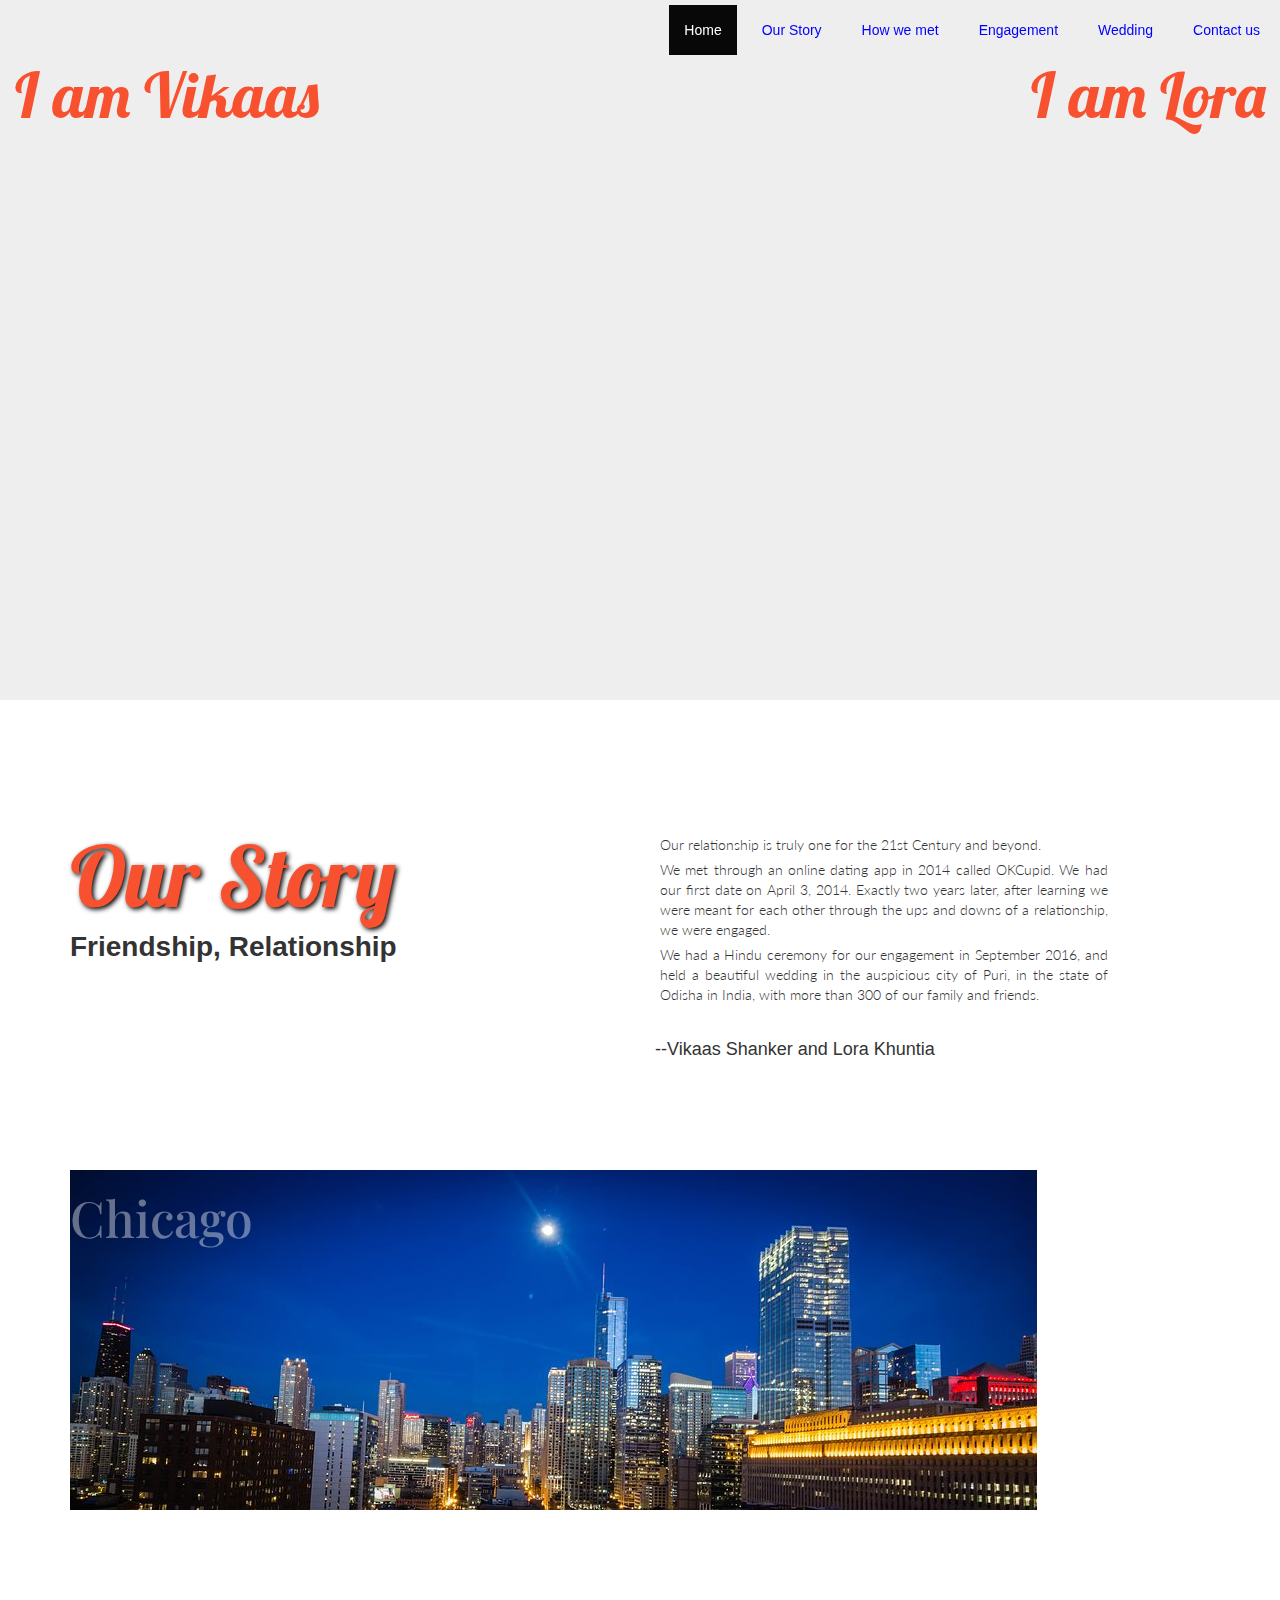
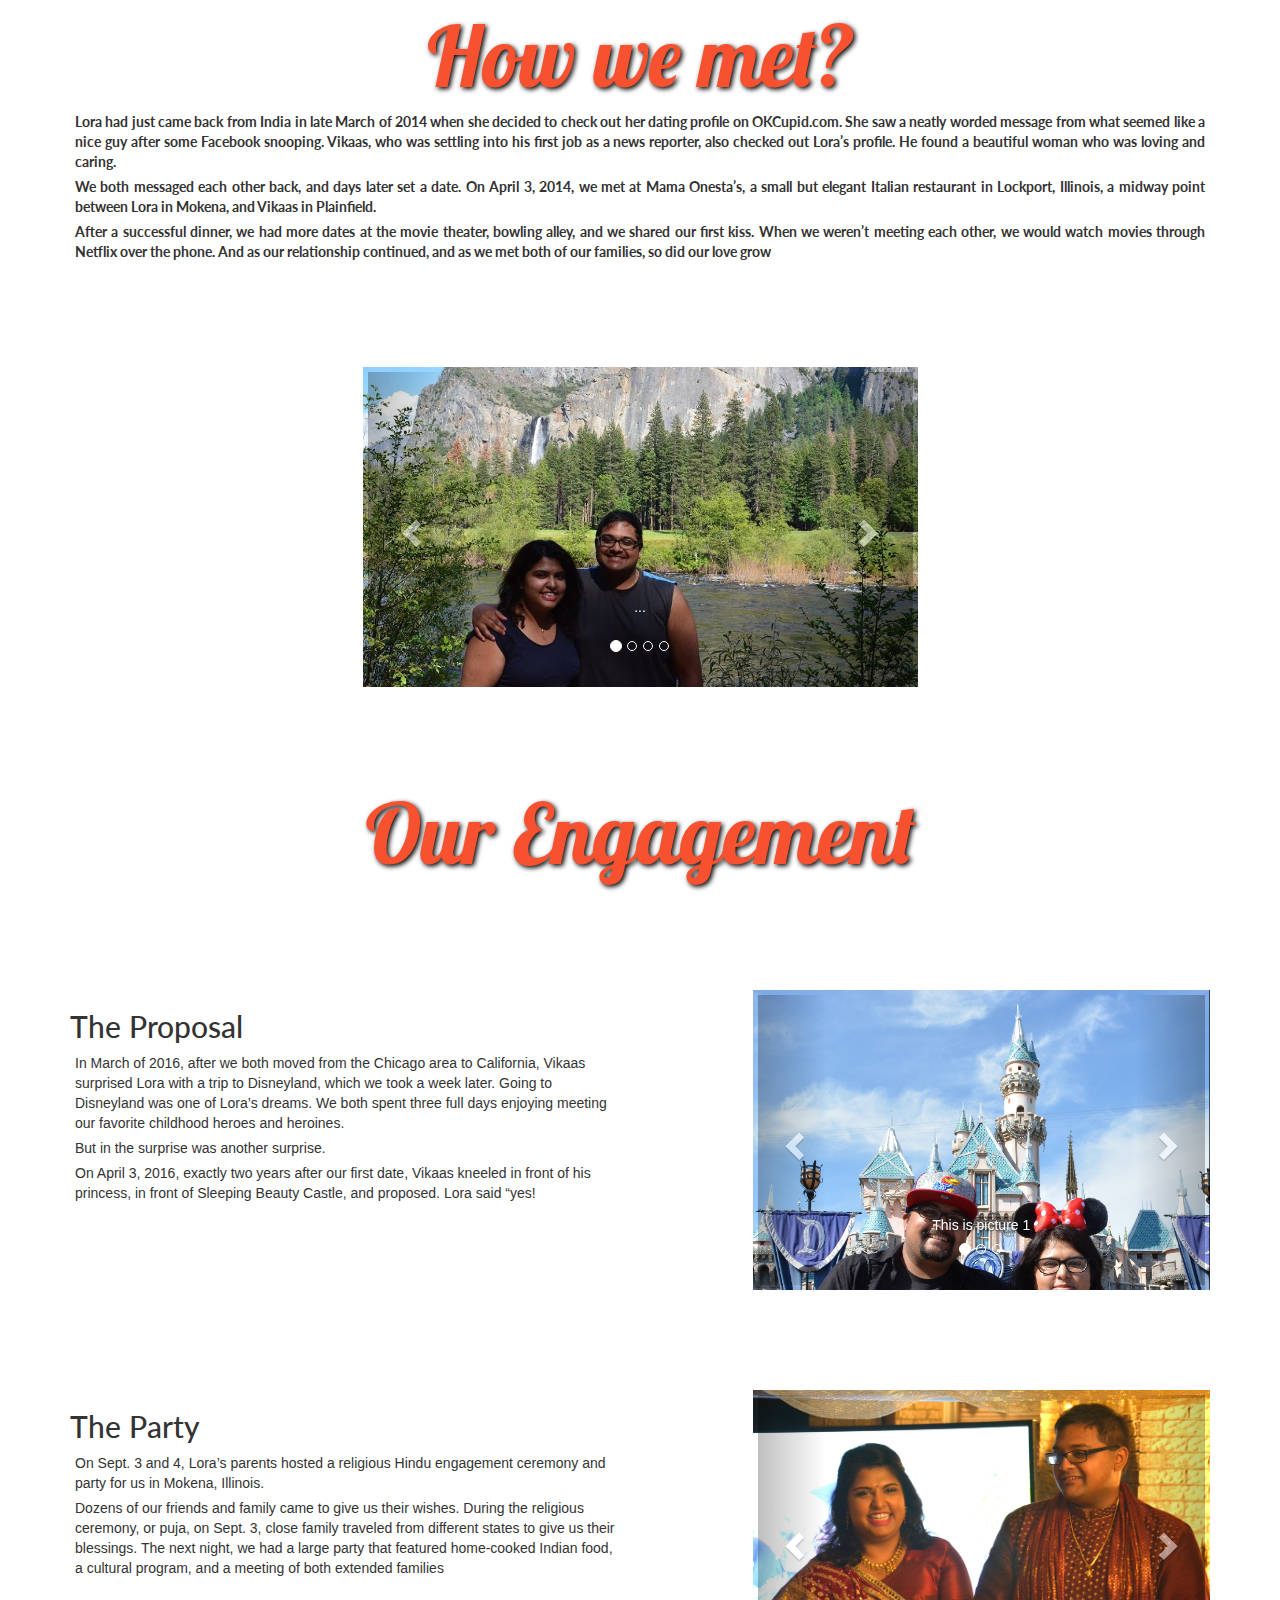
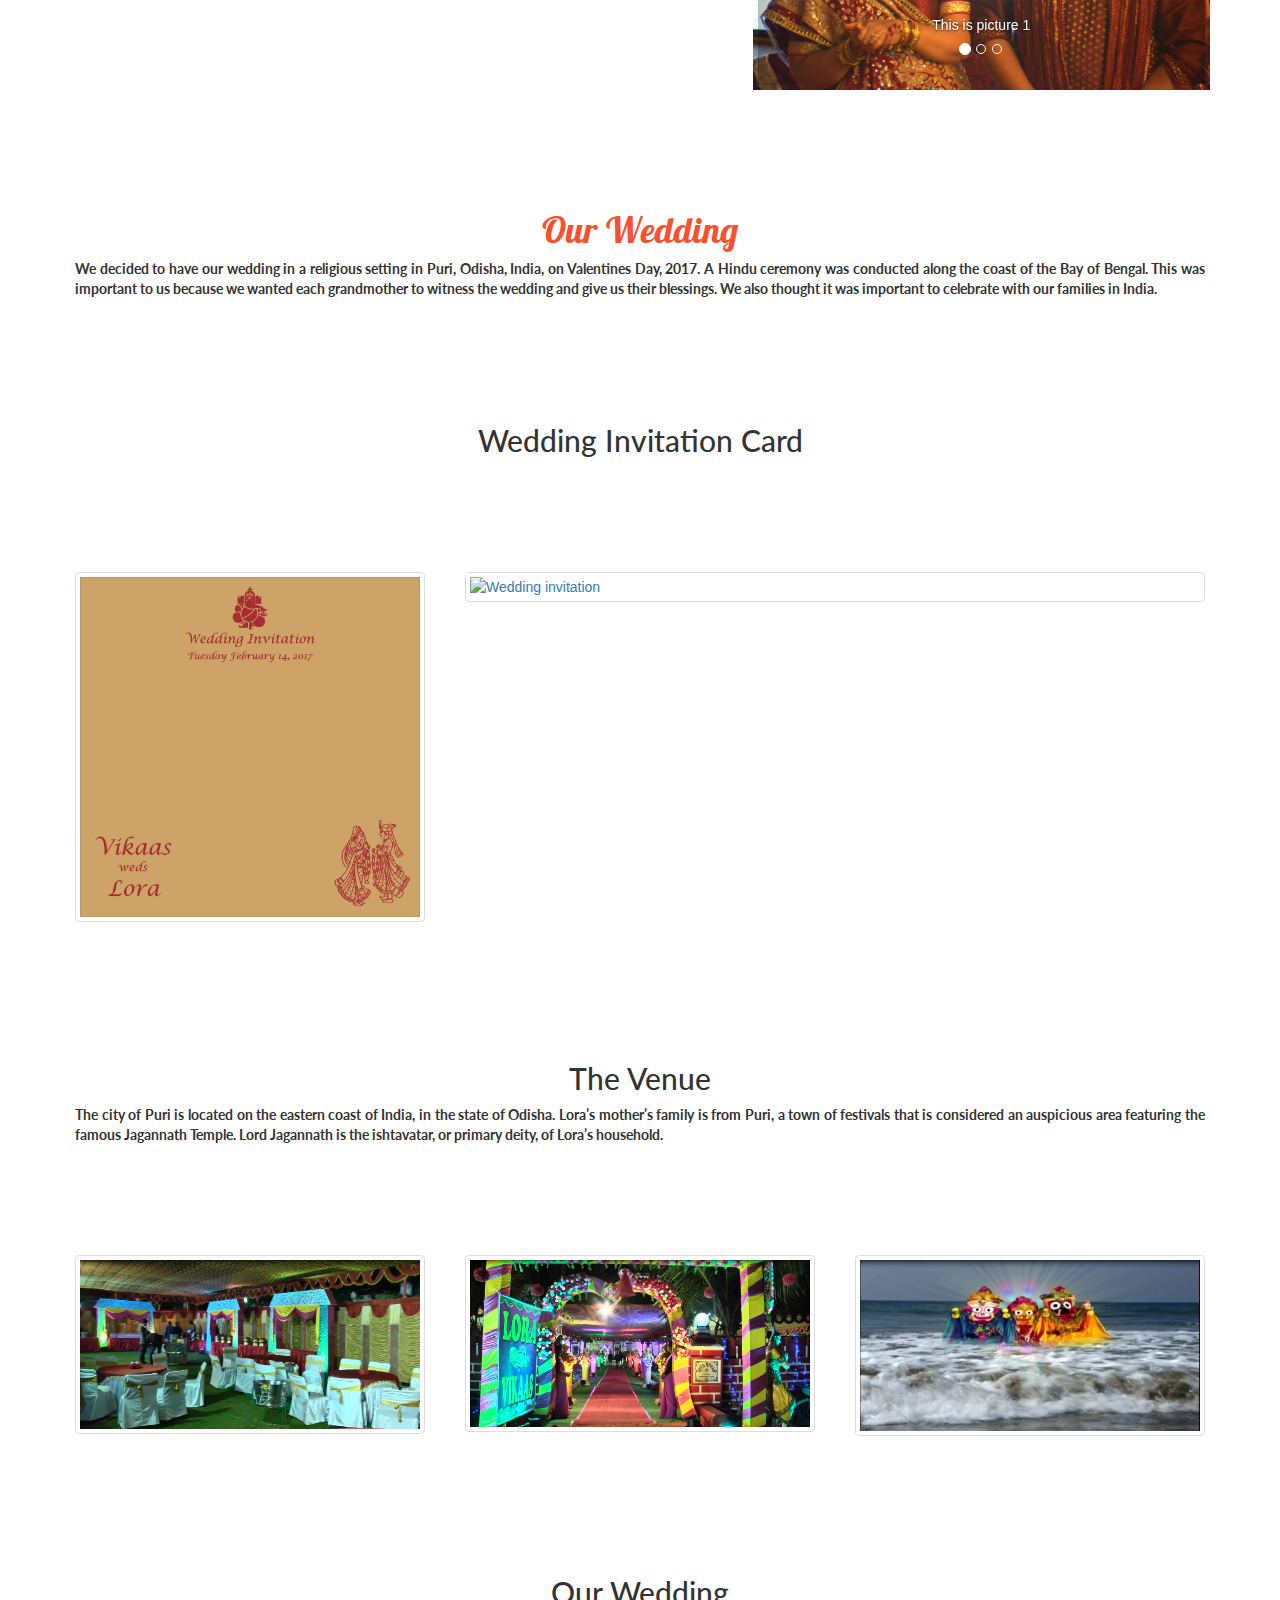
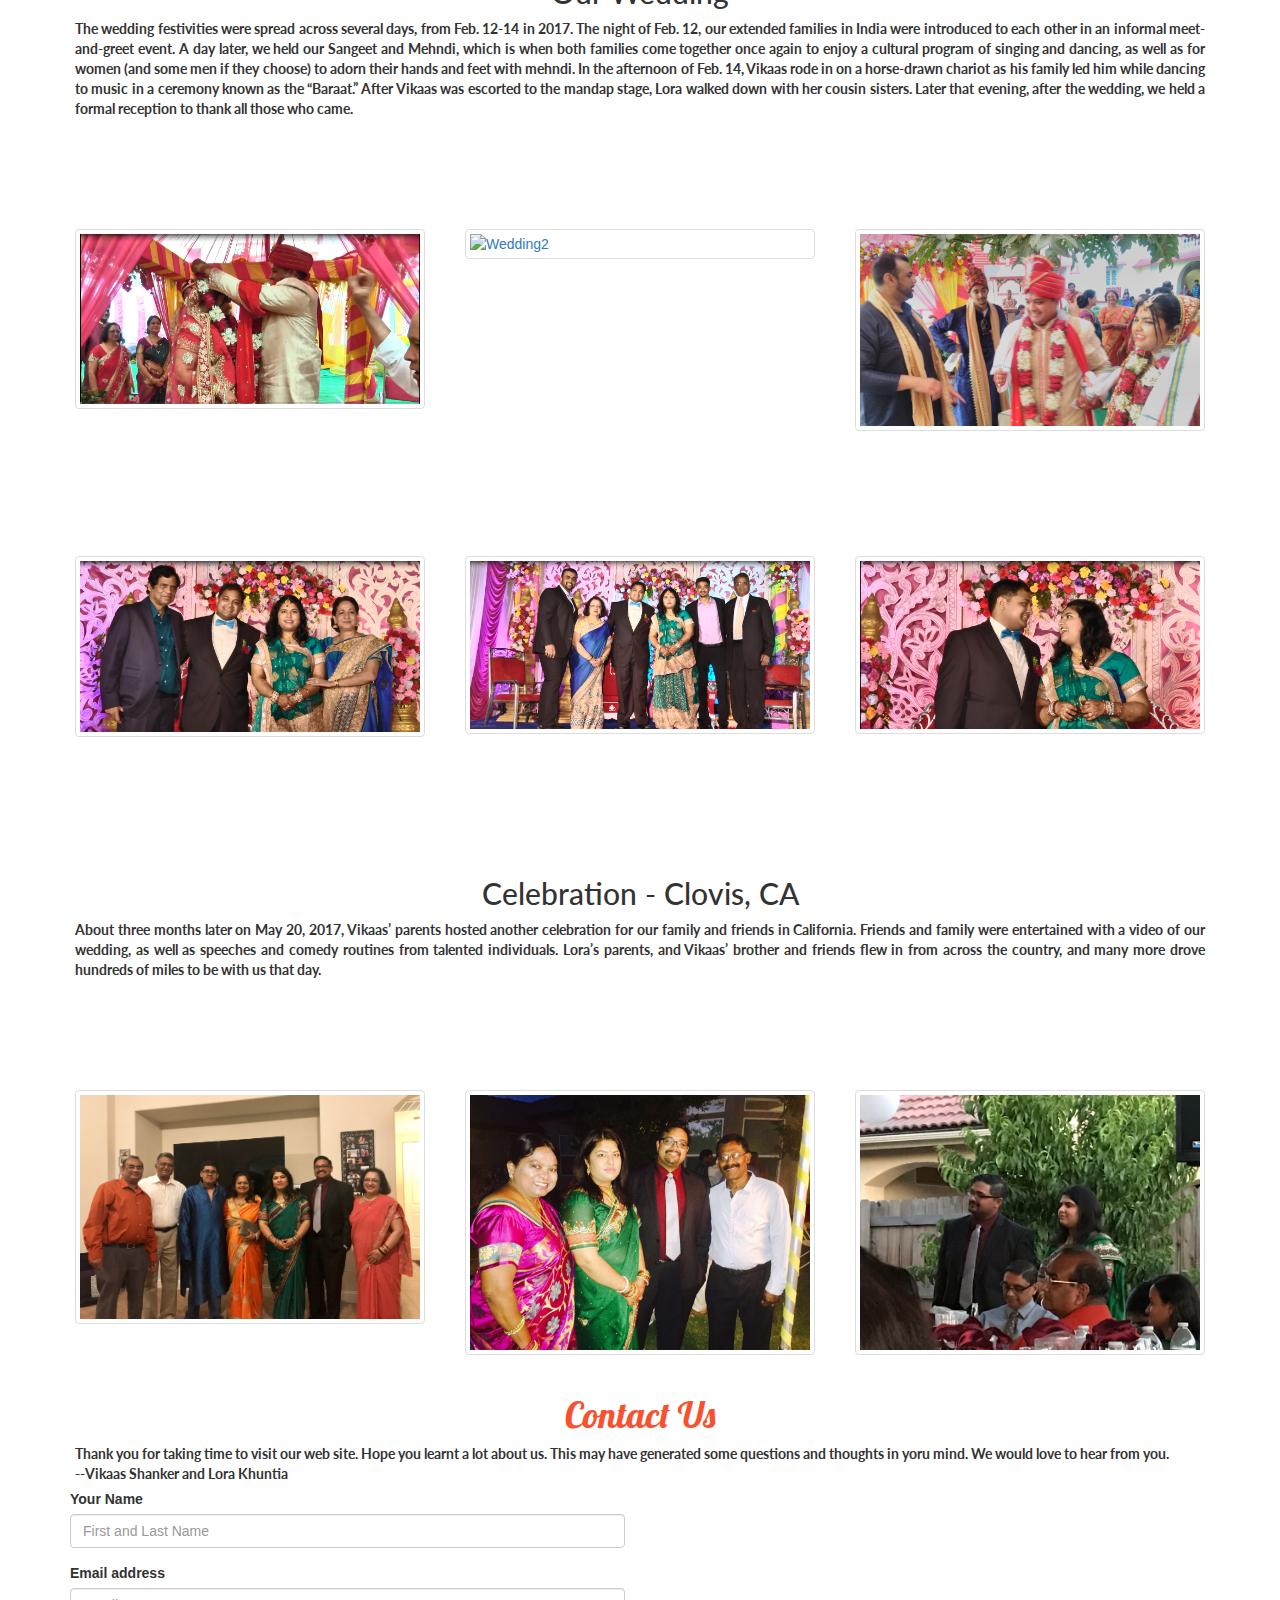
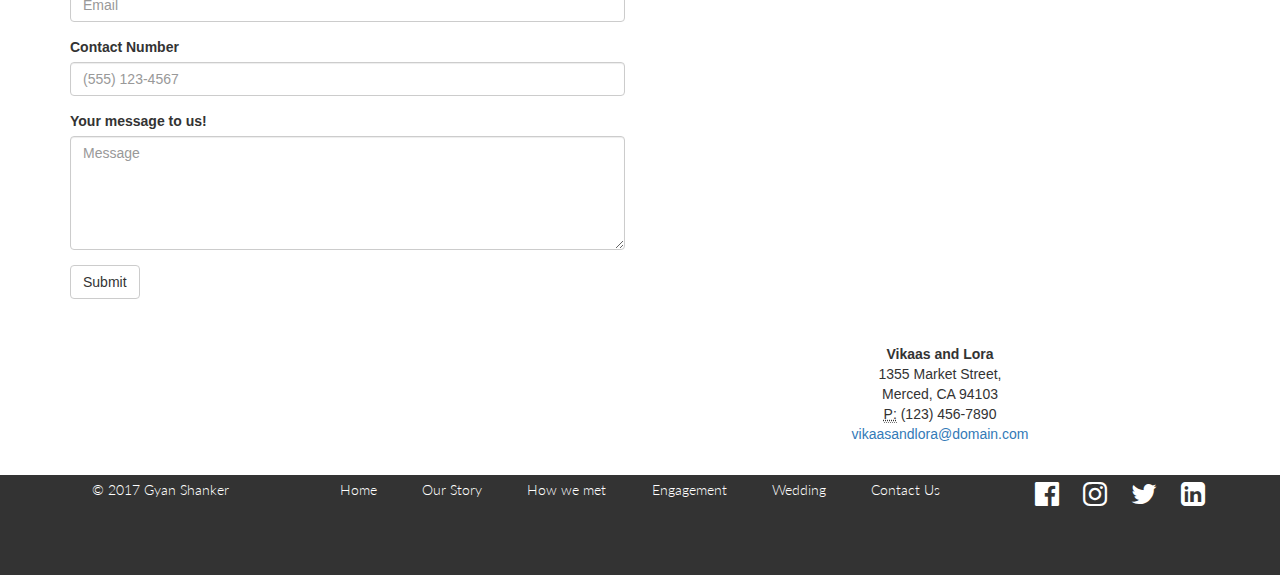
==== index.html @ 91d8184f "all included" ====
<!DOCTYPE html>
<html lang="en">
    <head>
        <meta charset="UTF-8">
        <meta name="viewport" content="width=device-width, initial-scale=1.0">
        <meta http-equiv="X-UA-Compatible" content="ie=edge">
        <meta name="keywords" content="wedding engagement indian party celebration">
        <title>Vikaas-Lora Wedding</title>
        <meta name="description" content="Final Project- G. Shanker">
        <link rel="stylesheet" href="css/bootstrap.min.css">
        <link rel="stylesheet" href="css/font-awesome.min.css" type="text/css">
        <link rel="stylesheet" href="css/styles.css" type="text/css">
    </head>

    <body data-spy="scroll">
      <!-- navbar begin -->
      <nav class="navbar navbar-default navbar-fixed-top navbar-inverse">
        <div class="container-fluid">
          <!-- Brand and toggle get grouped for better mobile display -->
          <div class="navbar-header">
            <button type="button" class="navbar-toggle collapsed" data-toggle="collapse" data-target="#bs-example-navbar-collapse-1" aria-expanded="false">
              <span class="sr-only">Toggle navigation</span>
              <span class="icon-bar"></span>
              <span class="icon-bar"></span>
              <span class="icon-bar"></span>
            </button>
            <a class="navbar-brand" href="#"></a>
          </div>

          <!-- Collect the nav links, forms, and other content for toggling -->
          <div class="collapse navbar-collapse" id="bs-example-navbar-collapse-1">
            <ul class="nav navbar-nav navbar-right">
              <li class="active"><a href="#home">Home</a></li>
              <li><a href="#our-story">Our Story</a></li>
              <li><a href="#how-we-met">How we met</a></li>
              <li><a href="#engagement">Engagement</a></li>
              <li><a href="#wedding">Wedding</a></li>
              <li><a href="#contact">Contact us</a></li>
            </ul>
          </div><!-- /.navbar-collapse -->
        </div><!-- /.container-fluid -->
      </nav>
      <!-- navbar end -->

      <!-- junbotron begin -->
      <div id="home">
        <div class="jumbotron">
          <div class="container-fluid">
            <div class="min-height" id="jumbotron-bg">
              <div class="primary-font orange-text">
                <br> <br>
                <h1>I am Vikaas</h1>
              </div>
              <div class="primary-font orange-text">
                <br> <br>
                <h1>I am Lora</h1>
              </div>
            </div>
          </div>
        </div>
      </div>
      <!-- jumbotron end -->

      <!-- Our Story begin -->

      <div id="our-story" class="container min-height">
        <div class="row">
          <div class="col-sm-5 ">
            <h1 class="primary-font orange-text">Our Story</h1>
            <h3 class="thick-text">Friendship, Relationship</h3>
          </div>
          <div class="col-sm-5 col-sm-offset-1">
            <p class="text-justify secondary-font thin-text">Our relationship is truly one for the 21st Century and beyond.</p>
            <p class="text-justify secondary-font thin-text">We met through an online dating app in 2014 called OKCupid. We had our first date on April 3, 2014. Exactly two years later, after learning we were meant for each other through the ups and downs of a relationship, we were engaged. </p>
            <p class="text-justify secondary-font thin-text">We had a Hindu ceremony for our engagement in September 2016, and held a beautiful wedding in the auspicious city of Puri, in the state of Odisha in India, with more than 300 of our family and friends.</p>
            <br>
            <h4> --Vikaas Shanker and Lora Khuntia </h4>
          </div>
        </div>
        <div class="row">
          <div class="col-xs-12">
            <h2 id="story-chicago">Chicago</h2>
            <img src="images/chicago.jpg" alt="chicago" class="chicago-pic-box image-responsive">
          </div>
        </div>
      </div>

      <!-- Our Story end -->

      <!-- how we met start -->

      <div id="how-we-met" class="container min-height">
        <div class="row">
          <div class="col-xs-12 text-center">
            <h1 class="primary-font orange-text">How we met?</h1>
            <p class="text-justify secondary-font thick-text">
            Lora had just came back from India in late March of 2014 when she decided to check out her dating profile on OKCupid.com. She saw a neatly worded message from what seemed like a nice guy after some Facebook snooping. Vikaas, who was settling into his first job as a news reporter, also checked out Lora’s profile. He found a beautiful woman who was loving and caring.</p>
            <p class="text-justify secondary-font thick-text">We both messaged each other back, and days later set a date. On April 3, 2014, we met at Mama Onesta’s, a small but elegant Italian restaurant in Lockport, Illinois, a midway point between Lora in Mokena, and Vikaas in Plainfield.</p>
            <p class="text-justify secondary-font thick-text">After a successful dinner, we had more dates at the movie theater, bowling alley, and we shared our first kiss. When we weren’t meeting each other, we would watch movies through Netflix over the phone. And as our relationship continued, and as we met both of our families, so did our love grow
            </p>
          </div>
        </div>
        <!-- carousel for how-we-met pictures - begin -->
        <div class="row">
          <div class="col-xs-12 col-sm-6 col-sm-offset-3">
            <div id="carousel0" class="carousel slide" data-ride="carousel">
              <!-- Indicators -->
              <ol class="carousel-indicators">
                <li data-target="#carousel0" data-slide-to="0" class="active"></li>
                <li data-target="#carousel0" data-slide-to="1"></li>
                <li data-target="#carousel0" data-slide-to="2"></li>
                <li data-target="#carousel0" data-slide-to="3"></li>
              </ol>

              <!-- Wrapper for slides -->
              <div class="carousel-inner" role="listbox">
                <div class="item active">
                  <img src="images/howwemet/vl1.jpg" alt="how we met 1" class="image-responsive">
                  <div class="carousel-caption">
                    ...
                  </div>
                </div>
                <div class="item">
                  <img src="images/howwemet/vl4.jpg" alt="how we met 2" class="image-responsive">
                  <div class="carousel-caption">
                    ...
                  </div>
                </div>
                <div class="item">
                  <img src="images/howwemet/vl5.jpg" alt="how we met 3" class="image-responsive">
                  <div class="carousel-caption">
                    ...
                  </div>
                </div>
                <div class="item">
                  <img src="images/howwemet/vl6.jpg" alt="how we met 4" class="image-responsive">
                  <div class="carousel-caption">
                    ...
                  </div>
                </div>
                ...
              </div>

              <!-- Controls -->
              <a class="left carousel-control" href="#carousel0" role="button" data-slide="prev">
                <span class="glyphicon glyphicon-chevron-left" aria-hidden="true"></span>
                <span class="sr-only">Previous</span>
              </a>
              <a class="right carousel-control" href="#carousel0" role="button" data-slide="next">
                <span class="glyphicon glyphicon-chevron-right" aria-hidden="true"></span>
                <span class="sr-only">Next</span>
              </a>
            </div>
          </div>
        </div>

        <!-- carousel end -->
      </div>
      <!-- how we met end -->

      <!-- Engagement begin -->
      <div id="engagement" class="container min-height">
        <div class="row">
          <div class="col-xs-12 text-center">
            <h1 class="primary-font orange-text">Our Engagement</h1>
          </div>
        </div>
        <div class="row"> <!-- proposal start-->
          <div class="col-xs-12 col-sm-6">
            <h2 class="secondary-font">The Proposal</h2>
            <p>In March of 2016, after we both moved from the Chicago area to California, Vikaas surprised Lora with a trip to Disneyland, which we took a week later. Going to Disneyland was one of Lora’s dreams. We both spent three full days enjoying meeting our favorite childhood heroes and heroines.</p>
            <p>But in the surprise was another surprise.</p>
            <p>On April 3, 2016, exactly two years after our first date, Vikaas kneeled in front of his princess, in front of Sleeping Beauty Castle, and proposed. Lora said “yes!</p>
          </div>
          <div class="col-xs-12 col-sm-5 col-sm-offset-1">
            <!-- carousel begin -->
              <div id="carousel-1" class="carousel slide" data-ride="carousel">
                <!-- Indicators -->
                <ol class="carousel-indicators">
                  <li data-target="#carousel-1" data-slide-to="0" class="active"></li>
                  <li data-target="#carousel-1" data-slide-to="1"></li>
                  <li data-target="#carousel-1" data-slide-to="2"></li>
                </ol>

                <!-- Wrapper for slides -->
                <div class="carousel-inner" role="listbox">
                  <div class="item active">
                    <img src="images/ourengagement/proposal/picture1.png" alt="picture 1" class="image-responsive">
                    <div class="carousel-caption">
                      <p>This is picture 1</p>
                    </div>
                  </div>
                  <div class="item">
                    <img src="images/ourengagement/proposal/picture2.png" alt="picture 2">
                    <div class="carousel-caption">
                      <p>This is picture 2</p>
                    </div>
                  </div>
                  <div class="item">
                    <img src="images/ourengagement/proposal/picture3.png" alt="picture 3">
                    <div class="carousel-caption">
                      <p>This is picture 3</p>
                    </div>
                  </div>
                </div>

                <!-- Controls -->
                <a class="left carousel-control" href="#carousel-1" role="button" data-slide="prev">
                  <span class="glyphicon glyphicon-chevron-left" aria-hidden="true"></span>
                  <span class="sr-only">Previous</span>
                </a>
                <a class="right carousel-control" href="#carousel-1" role="button" data-slide="next">
                  <span class="glyphicon glyphicon-chevron-right" aria-hidden="true"></span>
                  <span class="sr-only">Next</span>
                </a>
              </div>
            </div>
            <!-- carousel end -->
        </div> <!-- proposal end -->

        <div class="row"> <!-- partystart-->
          <div class="col-xs-12 col-sm-6">
            <h2 class="secondary-font">The Party</h2>
            <p>On Sept. 3 and 4, Lora’s parents hosted a religious Hindu engagement ceremony and party for us in Mokena, Illinois. </p>
            <p> Dozens of our friends and family came to give us their wishes. During the religious ceremony, or puja, on Sept. 3, close family traveled from different states to give us their blessings. The next night, we had a large party that featured home-cooked Indian food, a cultural program, and a meeting of both extended families </p>
          </div>
          <div class="col-xs-12 col-sm-5 col-sm-offset-1">
            <!-- carousel begin -->
              <div id="carousel-2" class="carousel slide" data-ride="carousel">
                <!-- Indicators -->
                <ol class="carousel-indicators">
                  <li data-target="#carousel-2" data-slide-to="0" class="active"></li>
                  <li data-target="#carousel-2" data-slide-to="1"></li>
                  <li data-target="#carousel-2" data-slide-to="2"></li>
                </ol>

                <!-- Wrapper for slides -->
                <div class="carousel-inner" role="listbox">
                  <div class="item active">
                    <img src="images/ourengagement/party/picture1.jpg" alt="picture 1" class="image-responsive center-block">
                    <div class="carousel-caption">
                      <p>This is picture 1</p>
                    </div>
                  </div>
                  <div class="item">
                    <img src="images/ourengagement/party/picture2.jpg" alt="picture 2">
                    <div class="carousel-caption">
                      <p>This is picture 2</p>
                    </div>
                  </div>
                  <div class="item">
                    <img src="images/ourengagement/party/picture3.jpg" alt="picture 3">
                    <div class="carousel-caption">
                      <p>This is picture 3</p>
                    </div>
                  </div>
                </div>

                <!-- Controls -->
                <a class="left carousel-control" href="#carousel-2" role="button" data-slide="prev">
                  <span class="glyphicon glyphicon-chevron-left" aria-hidden="true"></span>
                  <span class="sr-only">Previous</span>
                </a>
                <a class="right carousel-control" href="#carousel-2" role="button" data-slide="next">
                  <span class="glyphicon glyphicon-chevron-right" aria-hidden="true"></span>
                  <span class="sr-only">Next</span>
                </a>
              </div>
            <!-- carousel end -->
          </div>
        </div> <!-- party end -->
      </div>
      <!-- engagement end -->
      <!-- wedding begin -->
      <div id="wedding" class="container min-height">
        <div class="row">
          <div class="col-xs-12 text-center">
            <h1 class="primary-font orange-text">Our Wedding</h1>
            <p class="text-justify secondary-font thick-text">We decided to have our wedding in a religious setting in Puri, Odisha, India, on Valentines Day, 2017. A Hindu ceremony was conducted along the coast of the Bay of Bengal. This was important to us because we wanted each grandmother to witness the wedding and give us their blessings. We also thought it was important to celebrate with our families in India.
            </p>
          </div>
        </div>
        <div class="row">
          <div class="col-xs-12 text-center">
            <h2 class="secondary-font">Wedding Invitation Card</h2>
          </div>
        </div>
        <div class="row">
          <div class="col-xs-12 col-sm-4">
            <a href="class=#" class="thumbnail">
              <img src="images/ourwedding/invitationenvelop.jpg" alt="Wedding invitation envelop" class="image-responsive">
            </a>
          </div>
          <div class="col-xs-12 col-sm-8">
            <a href="#" class="thumbnail">
              <img src="images/ourwedding/invitationred.jpg" alt="Wedding invitation" class="image-responsive">
            </a>
          </div>
        </div>

        <div class="row">
          <div class="col-xs-12 text-center">
            <h2 class="secondary-font">The Venue</h2>
            <p class="text-justify secondary-font thick-text">The city of Puri is located on the eastern coast of India, in the state of Odisha. Lora’s mother’s family is from Puri, a town of festivals that is considered an auspicious area featuring the famous Jagannath Temple. Lord Jagannath is the ishtavatar, or primary deity, of Lora’s household.</p>
          </div>
        </div>
        <div class="row">
          <div class="col-xs-12 col-sm-6 col-md-4">
            <a href="#" class="thumbnail">
              <img src="images/ourwedding/venue1.jpg" alt="Wedding venue 1" class="image-responsive">
            </a>
          </div>
          <div class="col-xs-12 col-sm-6 col-md-4">
            <a href="#" class="thumbnail">
              <img src="images/ourwedding/venue2.jpg" alt="Wedding venue 2" class="image-responsive">
            </a>
          </div>
          <div class="col-xs-12 col-sm-6 col-md-4">
            <a href="#" class="thumbnail">
              <img src="images/ourwedding/venue3.jpg" alt="Wedding venue 3" class="image-responsive">
            </a>
          </div>
        </div>

        <div class="row">
          <div class="col-xs-12 text-center">
            <h2 class="secondary-font">Our Wedding</h2>
            <p class="text-justify secondary-font thick-text">The wedding festivities were spread across several days, from Feb. 12-14 in 2017. The night of Feb. 12, our extended families in India were introduced to each other in an informal meet-and-greet event. A day later, we held our Sangeet and Mehndi, which is when both families come together once again to enjoy a cultural program of singing and dancing, as well as for women (and some men if they choose) to adorn their hands and feet with mehndi. In the afternoon of Feb. 14, Vikaas rode in on a horse-drawn chariot as his family led him while dancing to music in a ceremony known as the “Baraat.” After Vikaas was escorted to the mandap stage, Lora walked down with her cousin sisters. Later that evening, after the wedding, we held a formal reception to thank all those who came.</p>
          </div>
        </div>
        <div class="row">
          <div class="col-xs-12 col-sm-6 col-md-4">
            <a href="class=#" class="thumbnail">
              <img src="images/ourwedding/jaimal.jpg" alt="Wedding1" class="image-responsive">
            </a>
          </div>
          <div class="col-xs-12 col-sm-6 col-md-4">
            <a href="#" class="thumbnail">
              <img src="images/ourwedding/vl6.jpg" alt="Wedding2" class="image-responsive">
            </a>
          </div>
          <div class="col-xs-12 col-sm-6 col-md-4">
            <a href="#" class="thumbnail">
              <img src="images/ourwedding/vld.jpg" alt="Wedding3" class="image-responsive">
            </a>
          </div>
        </div>
        <div class="row">
          <div class="col-xs-12 col-sm-6 col-md-4">
            <a href="class=#" class="thumbnail">
              <img src="images/ourwedding/vlr1.jpg" alt="Wedding4" class="image-responsive">
            </a>
          </div>
          <div class="col-xs-12 col-sm-6 col-md-4">
            <a href="#" class="thumbnail">
              <img src="images/ourwedding/vlr4.jpg" alt="Wedding5" class="image-responsive">
            </a>
          </div>
          <div class="col-xs-12 col-sm-6 col-md-4">
            <a href="#" class="thumbnail">
              <img src="images/ourwedding/vlr3.jpg" alt="Wedding6" class="image-responsive">
            </a>
          </div>
        </div>

        <div class="row">
          <div class="col-xs-12 text-center">
            <h2 class="secondary-font">Celebration - Clovis, CA</h2>
            <p class="text-justify secondary-font thick-text">About three months later on May 20, 2017, Vikaas’ parents hosted another celebration for our family and friends in California. Friends and family were entertained with a video of our wedding, as well as speeches and comedy routines from talented individuals. Lora’s parents, and Vikaas’ brother and friends flew in from across the country, and many more drove hundreds of miles to be with us that day.</p>
          </div>
        </div>
        <div class="row">
          <div class="col-xs-12 col-sm-6 col-md-4">
            <a href="class=#" class="thumbnail">
              <img src="images/ourwedding/vlc3.jpeg" alt="Celebration1" class="image-responsive">
            </a>
          </div>
          <div class="col-xs-12 col-sm-6 col-md-4">
            <a href="#" class="thumbnail">
              <img src="images/ourwedding/vlc5.jpeg" alt="Celebration2" class="image-responsive">
            </a>
          </div>
          <div class="col-xs-12 col-sm-6 col-md-4">
            <a href="#" class="thumbnail">
              <img src="images/ourwedding/vlc6.jpeg" alt="Celebration3" class="image-responsive">
            </a>
          </div>
        </div>

      </div>
      <!-- wedding end -->

      <!-- contact form start -->
      <div id="contact" class="container min-height">
        <div class="row">
          <div class="col-xs-12 text-center">
            <h1 class="primary-font orange-text">Contact Us</h1>
            <p class="text-justify secondary-font thick-text">
              Thank you for taking time to visit our web site. Hope you learnt a lot about us.
              This may have generated some questions and thoughts in yoru mind. We would love to hear from you.
              <br>
              --Vikaas Shanker and Lora Khuntia
            </p>
          </div>
        </div>
        <div class="row">
          <div class="col-xs-12 col-sm-6">
            <form>
              <div class="form-group">
                <label for="">Your Name</label>
                <input type="text" class="form-control" placeholder="First and Last Name" maxlength="30">
              </div>
              <div class="form-group">
                <label for="">Email address</label>
                <input type="email" class="form-control" placeholder="Email" maxlength="30">
              </div>
              <div class="form-group">
                <label for="">Contact Number</label>
                <input type="phone" class="form-control" placeholder="(555) 123-4567">
              </div>
              <div class="form-group">
                <label for="">Your message to us!</label>
                <textarea class="form-control" rows="5" placeholder="Message" ></textarea>
              </div>
              <button type="submit" class="btn btn-default">Submit</button>
            </form>
          </div>
          <div class="row">
            <div class="col-xs-12 col-sm-6">
              <iframe src="https://www.google.com/maps/embed?pb=!1m18!1m12!1m3!1d101563.15261913843!2d-120.5414311597348!3d37.298723813689804!2m3!1f0!2f0!3f0!3m2!1i1024!2i768!4f13.1!3m3!1m2!1s0x80913f84fd1bb699%3A0xed2faa20bc868218!2sMerced%2C+CA!5e0!3m2!1sen!2sus!4v1505262184672" width="600" height="450" frameborder="0" style="border:0" allowfullscreen></iframe>
              <address class="text-center">
                <strong>Vikaas and Lora</strong><br>
                1355 Market Street,<br>
                Merced, CA 94103<br>
                <abbr title="Phone">P:</abbr> (123) 456-7890 <br>
                <a href="mailto:#">vikaasandlora@domain.com</a>
              </address>
            </div>
          </div>
        </div>
      </div>

      <!-- contact form end -->

      <!-- footer begin -->

      <div id="footerb" class="container-fluid">
        <div class="row">
          <div class="col-xs-12 col-sm-3">
            <div id="copyright-sign" class="thin-text secondary-font text-center">
              <p>&copy 2017 Gyan Shanker</p>
            </div>
          </div>
          <div class="col-xs-12 col-sm-6">
            <div id="footer-nav" class="thin-text secondary-font text-center">
                <a href="#home">Home</a>
                <a href="#our-story">Our Story</a>
                <a href="#how-we-met">How we met</a>
                <a href="#engagement">Engagement</a>
                <a href="#wedding">Wedding</a>
                <a href="##contact">Contact Us</a>
            </div>
          </div>
          <div class="col-xs-12 col-sm-3">
            <div id="social-media" class="text-center">
                <a href="https://facebook.com" target="_blank"><i class="fa fa-facebook-official fa-2x" aria-hidden="true"></i></a>
                <a href="https://www.instagram.com"><i class="fa fa-instagram fa-2x" aria-hidden="true"></i></a>
                <a href="https://twitter.com"><i class="fa fa-twitter fa-2x" aria-hidden="true"></i></a>
                <a href="https://linkedin.com"><i class="fa fa-linkedin-square fa-2x" aria-hidden="true"></i></a>
            </div>
          </div>
        </div>
      </div>

      <!-- footer end -->

      <!-- javascript	 -->
    	<script src="https://ajax.googleapis.com/ajax/libs/jquery/1.11.3/jquery.min.js"></script>
    	<script src="js/bootstrap.min.js"></script>
    </body>
</html>
---- css/styles.css ----
/* Fornts for our story */
@import url('https://fonts.googleapis.com/css?family=Lato:700|Lobster|Playfair+Display:700');

/* UNIVERSAL styles*/

* {
  transition-duration: 0.2s;
}

.min-height {
  min-height: 700px;
}

.primary-font {
  font-family: 'Lobster', cursive;
}
.secondary-font {
  font-family: 'Lato', Sans-Serif;
}
.white-text {
  color: #FFFFFF;
}
.orange-text {
  color: #F8512F;
}
.thin-text {
  font-weight: 300;
}
.thick-text {
  font-weight: 700;
}
.orange-bg {
  background-color: #F8512F;
}

/*NAVBAR styles*/

.navbar-inverse {
  background-color: transparent;
  border: none;
}

.navbar-inverse .navbar-nav>li>a:focus, .navbar-inverse .navbar-nav>li>a:hover {
  background-color: rgba(0, 0, 0, .75);
  text-shadow: 1px 1px #000;
}

.navbar-inverse .navbar-nav>li>a {
  color: blue;
}

.navbar-inverse .navbar-nav>li>a:focus, .navbar-inverse .navbar-nav>li>a:hover {
  background-color: rgba(0,0,0,.5);
  color: #fff; /* base orange */
}

.navbar-toggle {
  background-color: blue;
}

/*JUMBOTRON styles*/

#jumbotron-bg {
  background-image: url('../images/vikaaslora.jpg');
  background-size: cover;
  background-position: center;
  display: flex;
  justify-content: space-between;
}

.jumbotron {
  padding: 0;
}

.iam-text {
  margin-top: 100px;
}




/*Our Story styles*/

#our-story .row {
  margin-top: 100px;
}

#our-story h1 {
  font-size: 6em;
  margin-top: 0;
  text-shadow: 2px 2px 5px #000;
}

#our-story h3 {
  font-size: 2em;
  margin-top: 0;
}

#story-chicago {
  font-family: 'Playfair Display', serif;
  font-size: 50px;
  color: rgba(255, 255, 255, .4);
  position: absolute;
  z-index: 0;
}

#chicago-pic-box {
  height: 400px;
  width: 100%;
}

/*How we met styles*/

#how-we-met .row {
  margin-top: 100px;
}

#how-we-met h1 {
  font-size: 6em;
  margin-top: 0;
  text-shadow: 2px 2px 5px #000;
}

#carousel0 .item {
  height: 300px;
}

/*Engagement styles*/

#engagement .row {
  margin-top:100px;
}

#engagement h1 {
  font-size: 6em;
  margin-top: 0;
  text-shadow: 2px 2px 5px #000;
}

.eng-pic-height {
  height: 300px;
}
/*Carousel styles*/

#picture1-bg {
  background-image: url('../images/ourengagement/proposal/picture1.png');
  height: 100%;
}

#carousel-1 .item {
  height: 300px;
}

#carousel-2 .item {
  height: 300px;
}
/*wedding styles*/

#wedding .row {
  margin-top: 100px;
}

#invitation {
  display: flex;
  align-items: center;

}

#venue {
  display: flex;
  align-items: center;
}

/*footer styles*/

#footerb {
    height: 100px;
    background-color: #333; /* charcol gray */
    color: #fff;
    font-size: 1em;
}

#copyright-sign {

}

#footer-nav {
  display: flex;
  justify-content: space-between;
  color: #fff;
}

#footer-nav a{
  color: #fff;
}

#footer-nav a:hover {
  color: #aff300;
}

#social-media a{
    color: #fff;
}

#social-media a:hover {
    color: #aff300;
}

#footerb i,a,p {
    margin: 5px 5px;
}
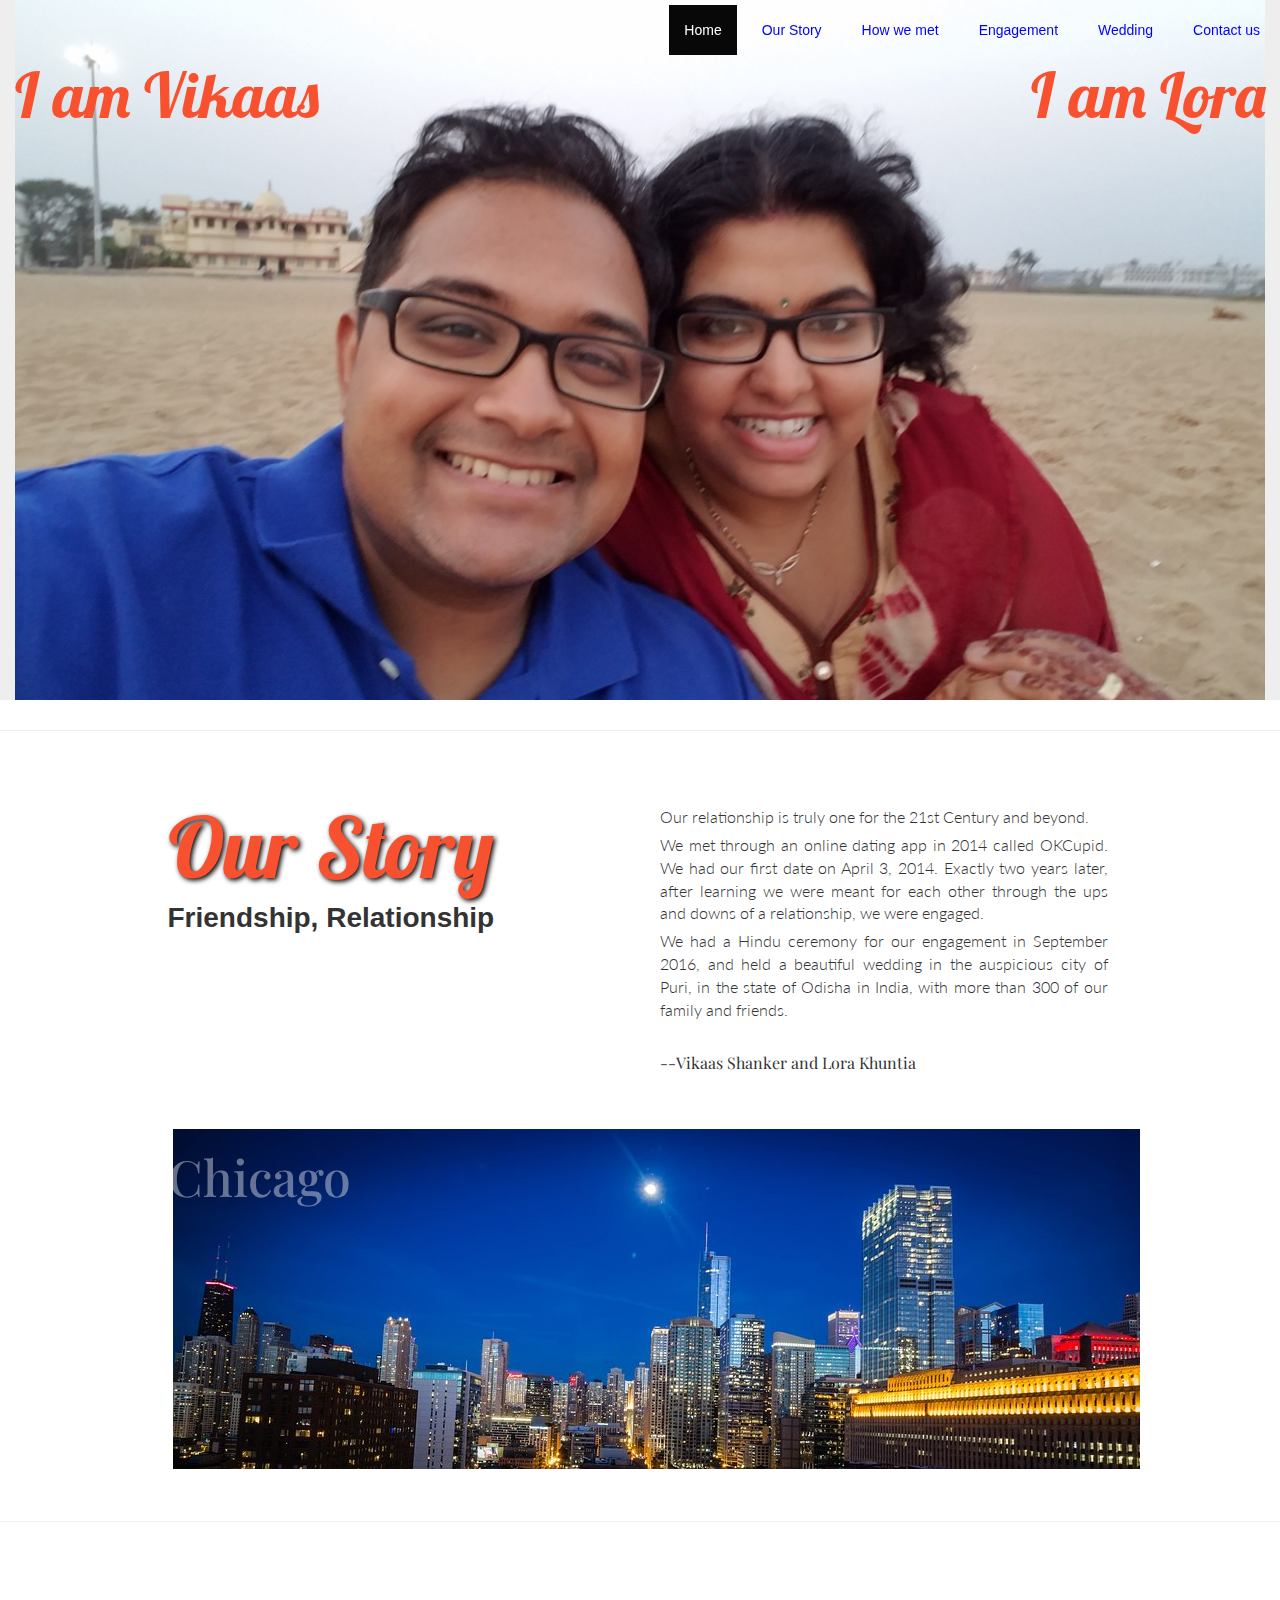
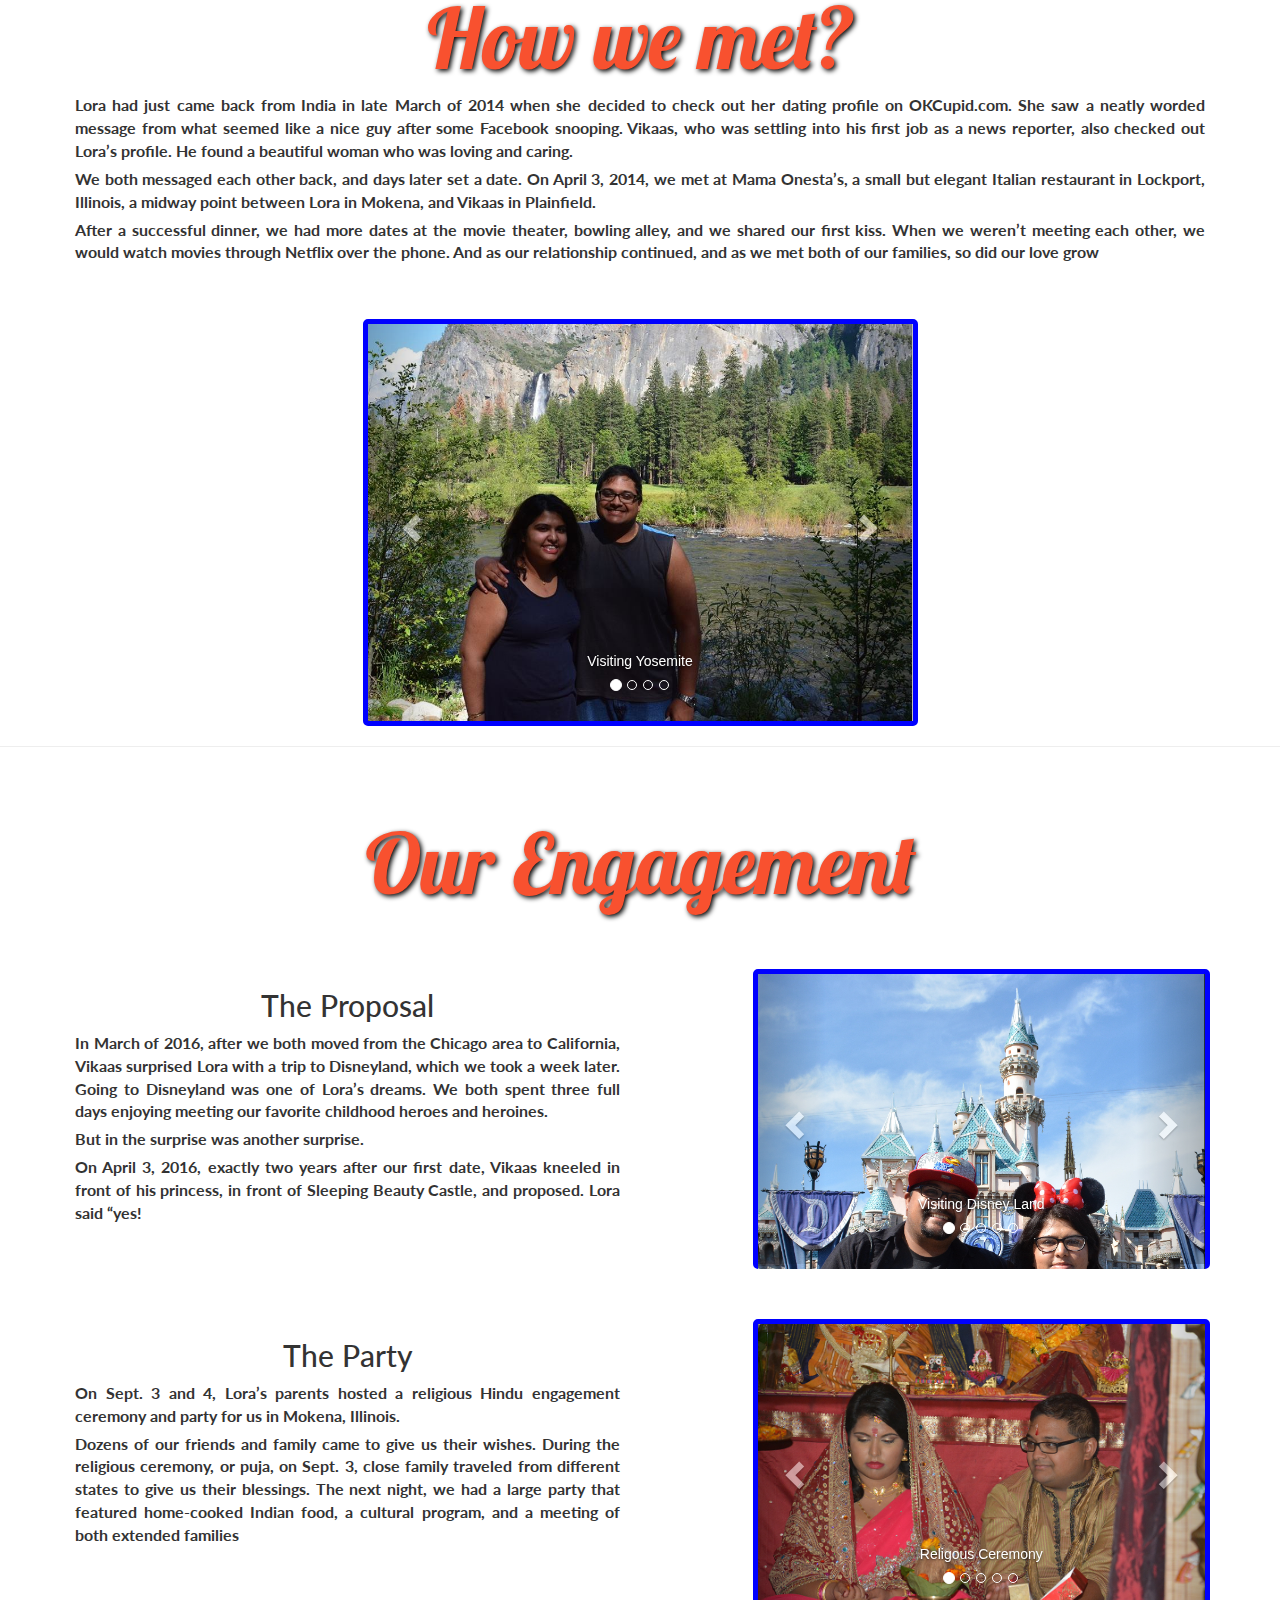
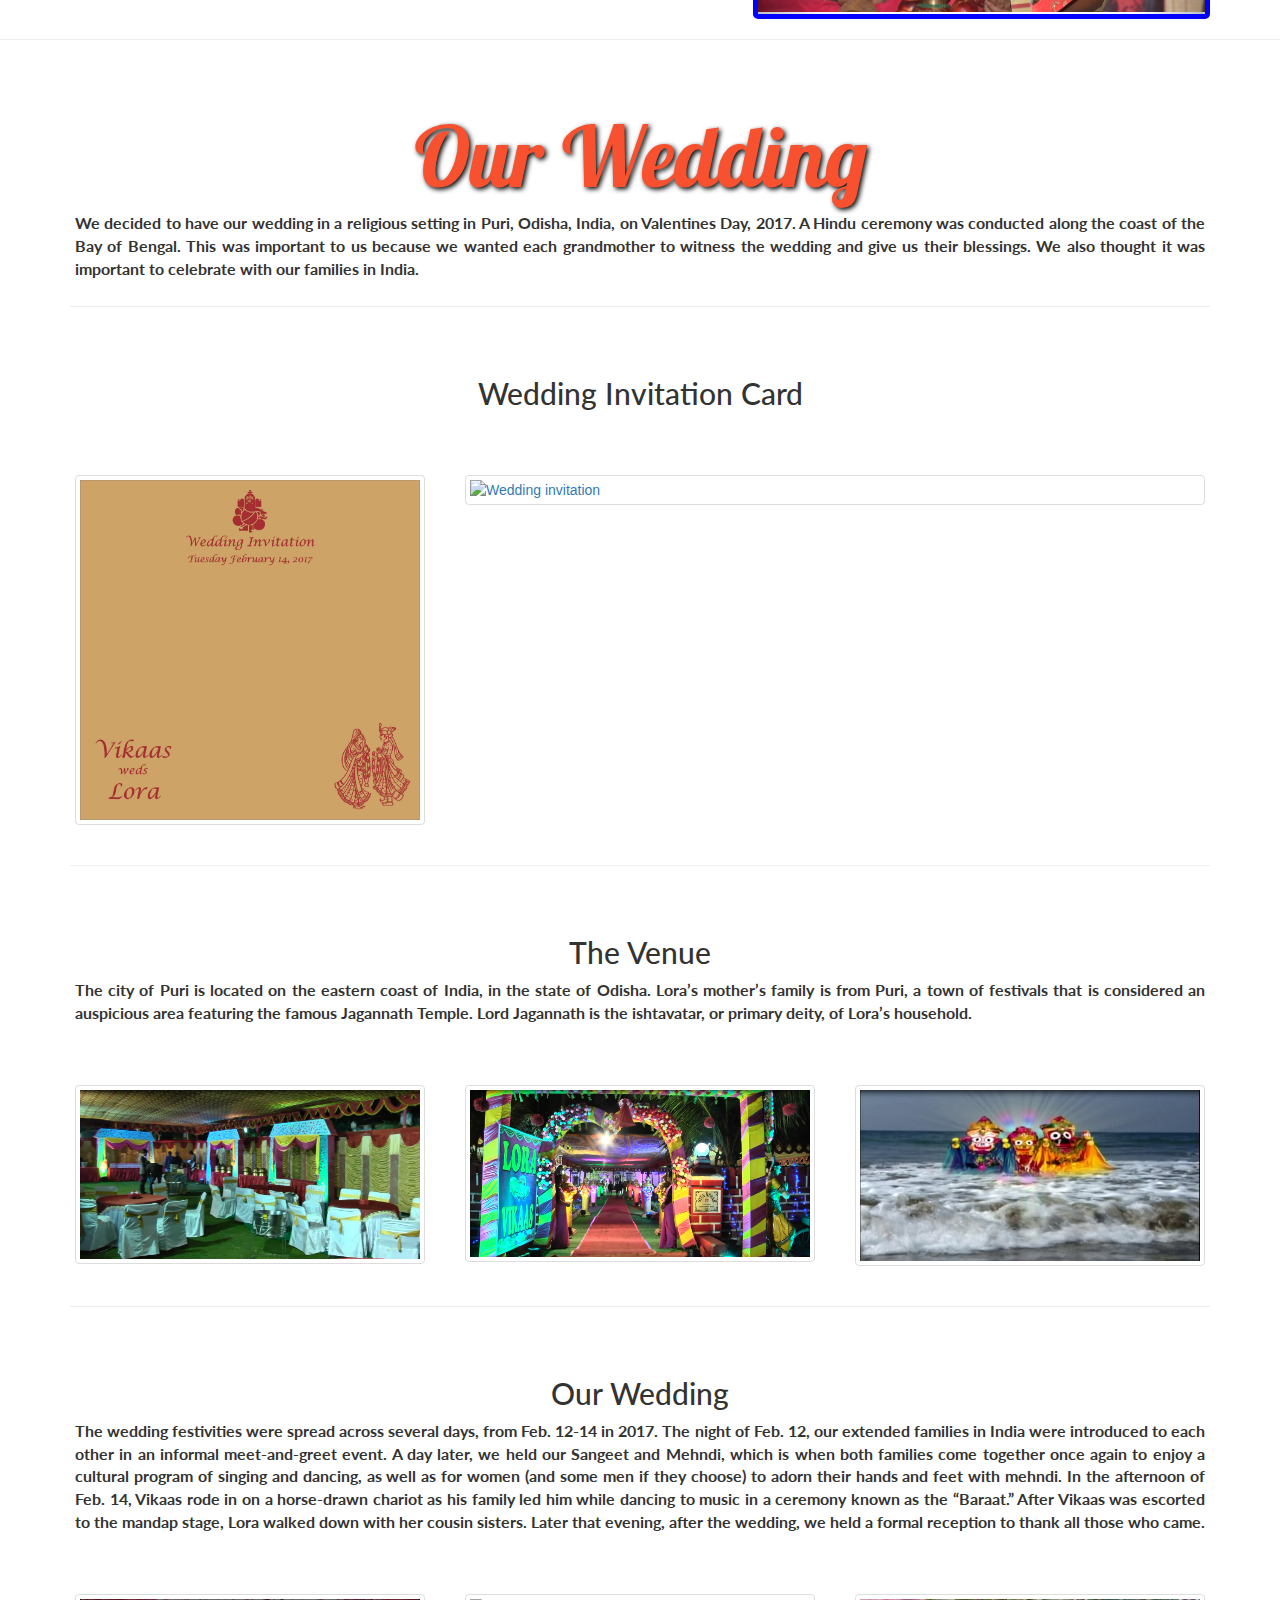
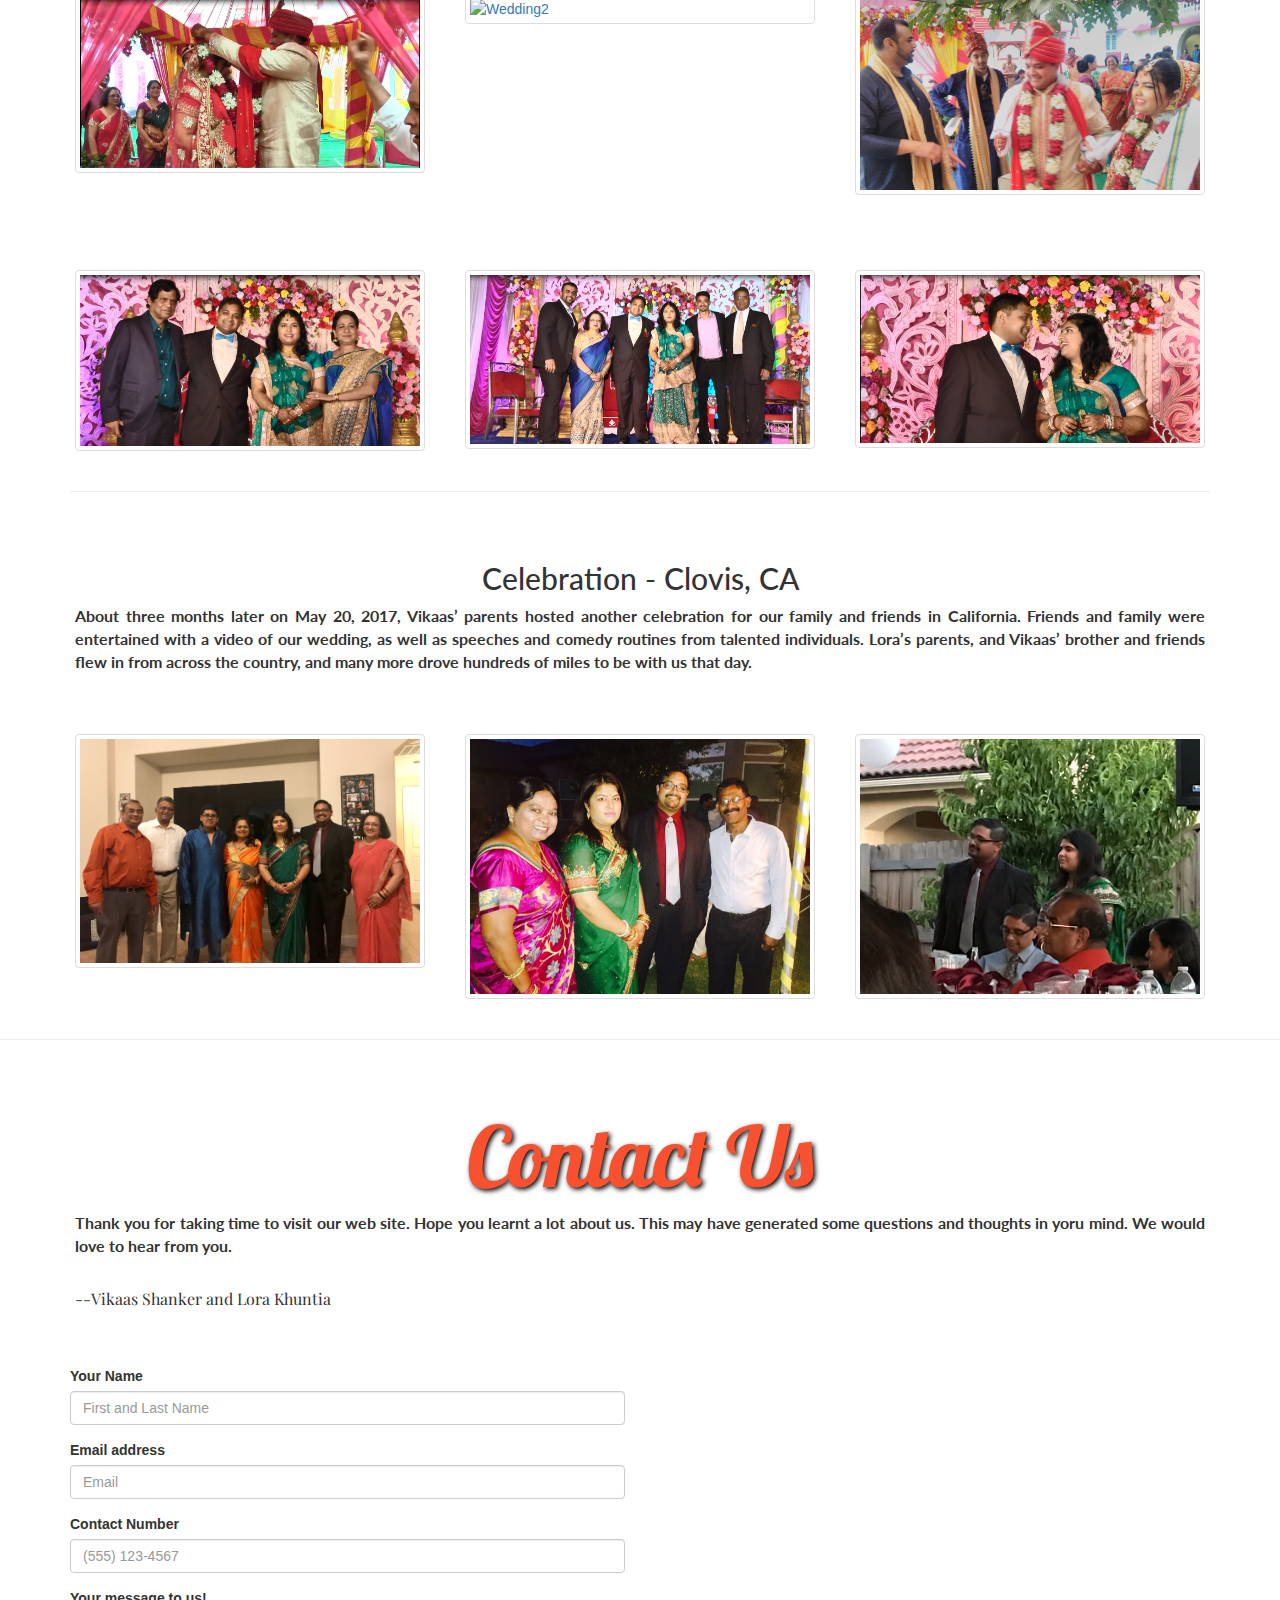
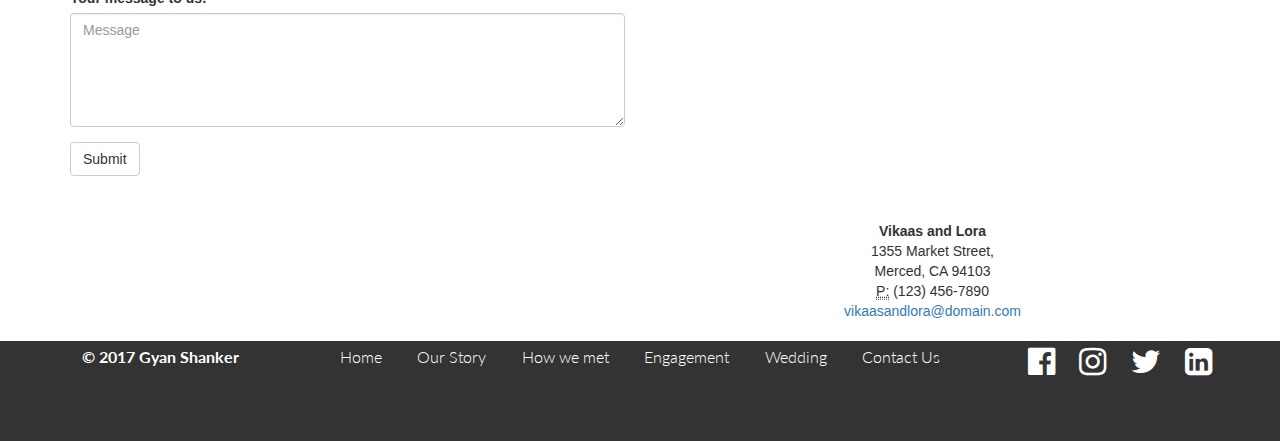
==== commit 362736c9: "updated gh" ====
--- a/index.html
+++ b/index.html
@@ -13,6 +13,7 @@
     </head>
 
     <body data-spy="scroll">
+
       <!-- navbar begin -->
       <nav class="navbar navbar-default navbar-fixed-top navbar-inverse">
         <div class="container-fluid">
@@ -24,7 +25,6 @@
               <span class="icon-bar"></span>
               <span class="icon-bar"></span>
             </button>
-            <a class="navbar-brand" href="#"></a>
           </div>
 
           <!-- Collect the nav links, forms, and other content for toggling -->
@@ -42,6 +42,7 @@
       </nav>
       <!-- navbar end -->
 
+      <!-- HOME begin---------------------------------------------------------------------------------------------->
       <!-- junbotron begin -->
       <div id="home">
         <div class="jumbotron">
@@ -59,348 +60,397 @@
           </div>
         </div>
       </div>
+      <hr>
       <!-- jumbotron end -->
-
-      <!-- Our Story begin -->
-
-      <div id="our-story" class="container min-height">
-        <div class="row">
-          <div class="col-sm-5 ">
-            <h1 class="primary-font orange-text">Our Story</h1>
-            <h3 class="thick-text">Friendship, Relationship</h3>
-          </div>
-          <div class="col-sm-5 col-sm-offset-1">
-            <p class="text-justify secondary-font thin-text">Our relationship is truly one for the 21st Century and beyond.</p>
-            <p class="text-justify secondary-font thin-text">We met through an online dating app in 2014 called OKCupid. We had our first date on April 3, 2014. Exactly two years later, after learning we were meant for each other through the ups and downs of a relationship, we were engaged. </p>
-            <p class="text-justify secondary-font thin-text">We had a Hindu ceremony for our engagement in September 2016, and held a beautiful wedding in the auspicious city of Puri, in the state of Odisha in India, with more than 300 of our family and friends.</p>
-            <br>
-            <h4> --Vikaas Shanker and Lora Khuntia </h4>
-          </div>
-        </div>
-        <div class="row">
-          <div class="col-xs-12">
-            <h2 id="story-chicago">Chicago</h2>
-            <img src="images/chicago.jpg" alt="chicago" class="chicago-pic-box image-responsive">
-          </div>
-        </div>
-      </div>
-
+      <!-- HOME end -->
+
+      <!-- OUR Story begin-------------------------------------------------------------------------------------------->
+      <div id="our-story">
+        <div class="container">
+          <div class="min-height">
+            <div class="row">
+              <div class="col-xs-12 col-sm-5 col-sm-offset-1">
+                <h1 class="primary-font orange-text">Our Story</h1>
+                <h3 class="thick-text">Friendship, Relationship</h3>
+              </div>
+              <div class="col-xs-12 col-sm-5">
+                <p class="text-justify secondary-font thin-text">Our relationship is truly one for the 21st Century and beyond.</p>
+                <p class="text-justify secondary-font thin-text">We met through an online dating app in 2014 called OKCupid. We had our first date on April 3, 2014. Exactly two years later, after learning we were meant for each other through the ups and downs of a relationship, we were engaged. </p>
+                <p class="text-justify secondary-font thin-text">We had a Hindu ceremony for our engagement in September 2016, and held a beautiful wedding in the auspicious city of Puri, in the state of Odisha in India, with more than 300 of our family and friends.</p>
+                <br>
+                <p class="text-justify third-font thin-text"> --Vikaas Shanker and Lora Khuntia</p>
+              </div>
+            </div>
+            <div class="row">
+              <div class="col-xs-12 col-sm-10 col-sm-offset-1">
+                <h2 id="story-chicago">Chicago</h2>
+                <a href="images/chicago.jpg"><img src="images/chicago.jpg" alt="chicago" class="chicago-pic-box image-responsive"></a>
+              </div>
+            </div>
+          </div>
+        </div>
+      </div>
+      <hr>
       <!-- Our Story end -->
 
-      <!-- how we met start -->
-
-      <div id="how-we-met" class="container min-height">
-        <div class="row">
-          <div class="col-xs-12 text-center">
-            <h1 class="primary-font orange-text">How we met?</h1>
-            <p class="text-justify secondary-font thick-text">
-            Lora had just came back from India in late March of 2014 when she decided to check out her dating profile on OKCupid.com. She saw a neatly worded message from what seemed like a nice guy after some Facebook snooping. Vikaas, who was settling into his first job as a news reporter, also checked out Lora’s profile. He found a beautiful woman who was loving and caring.</p>
-            <p class="text-justify secondary-font thick-text">We both messaged each other back, and days later set a date. On April 3, 2014, we met at Mama Onesta’s, a small but elegant Italian restaurant in Lockport, Illinois, a midway point between Lora in Mokena, and Vikaas in Plainfield.</p>
-            <p class="text-justify secondary-font thick-text">After a successful dinner, we had more dates at the movie theater, bowling alley, and we shared our first kiss. When we weren’t meeting each other, we would watch movies through Netflix over the phone. And as our relationship continued, and as we met both of our families, so did our love grow
-            </p>
-          </div>
-        </div>
-        <!-- carousel for how-we-met pictures - begin -->
-        <div class="row">
-          <div class="col-xs-12 col-sm-6 col-sm-offset-3">
-            <div id="carousel0" class="carousel slide" data-ride="carousel">
-              <!-- Indicators -->
-              <ol class="carousel-indicators">
-                <li data-target="#carousel0" data-slide-to="0" class="active"></li>
-                <li data-target="#carousel0" data-slide-to="1"></li>
-                <li data-target="#carousel0" data-slide-to="2"></li>
-                <li data-target="#carousel0" data-slide-to="3"></li>
-              </ol>
-
-              <!-- Wrapper for slides -->
-              <div class="carousel-inner" role="listbox">
-                <div class="item active">
-                  <img src="images/howwemet/vl1.jpg" alt="how we met 1" class="image-responsive">
-                  <div class="carousel-caption">
-                    ...
+      <!-- HOW WE MET start--------------------------------------------------------------------------------------------------------->
+      <div id="how-we-met">
+        <div class="container">
+          <div class="min-height">
+            <div class="row">
+              <div class="col-xs-12">
+                <h1 class="primary-font orange-text text-center">How we met?</h1>
+                <p class="text-justify secondary-font thick-text">
+                Lora had just came back from India in late March of 2014 when she decided to check out her dating profile on OKCupid.com. She saw a neatly worded message from what seemed like a nice guy after some Facebook snooping. Vikaas, who was settling into his first job as a news reporter, also checked out Lora’s profile. He found a beautiful woman who was loving and caring.</p>
+                <p class="text-justify secondary-font thick-text">We both messaged each other back, and days later set a date. On April 3, 2014, we met at Mama Onesta’s, a small but elegant Italian restaurant in Lockport, Illinois, a midway point between Lora in Mokena, and Vikaas in Plainfield.</p>
+                <p class="text-justify secondary-font thick-text">After a successful dinner, we had more dates at the movie theater, bowling alley, and we shared our first kiss. When we weren’t meeting each other, we would watch movies through Netflix over the phone. And as our relationship continued, and as we met both of our families, so did our love grow
+                </p>
+              </div>
+            </div>
+            <!-- carousel for how-we-met pictures - begin -->
+            <div class="row">
+              <div class="col-xs-12 col-sm-6 col-sm-offset-3">
+                <div id="carousel0" class="carousel slide" data-ride="carousel">
+                  <!-- Indicators -->
+                  <ol class="carousel-indicators">
+                    <li data-target="#carousel0" data-slide-to="0" class="active"></li>
+                    <li data-target="#carousel0" data-slide-to="1"></li>
+                    <li data-target="#carousel0" data-slide-to="2"></li>
+                    <li data-target="#carousel0" data-slide-to="3"></li>
+                  </ol>
+
+                  <!-- Wrapper for slides -->
+                  <div class="carousel-inner" role="listbox">
+                    <div class="item active">
+                      <img src="images/howwemet/vl1.jpg" alt="how we met 1" class="image-responsive">
+                      <div class="carousel-caption">
+                        Visiting Yosemite
+                      </div>
+                    </div>
+                    <div class="item">
+                      <img src="images/howwemet/vl4.jpg" alt="how we met 2" class="image-responsive">
+                      <div class="carousel-caption">
+                        Visiting San Francisco
+                      </div>
+                    </div>
+                    <div class="item">
+                      <img src="images/howwemet/vl5.jpg" alt="how we met 3" class="image-responsive">
+                      <div class="carousel-caption">
+                        At Chicago White Sox Game
+                      </div>
+                    </div>
+                    <div class="item">
+                      <img src="images/howwemet/vl6.jpg" alt="how we met 4" class="image-responsive">
+                      <div class="carousel-caption">
+                        At Chocago Cubs Game
+                      </div>
+                    </div>
+                  </div>
+
+                  <!-- Controls -->
+                  <a class="left carousel-control" href="#carousel0" role="button" data-slide="prev">
+                    <span class="glyphicon glyphicon-chevron-left" aria-hidden="true"></span>
+                    <span class="sr-only">Previous</span>
+                  </a>
+                  <a class="right carousel-control" href="#carousel0" role="button" data-slide="next">
+                    <span class="glyphicon glyphicon-chevron-right" aria-hidden="true"></span>
+                    <span class="sr-only">Next</span>
+                  </a>
+                </div>
+              </div>
+            </div>
+          </div>
+        </div>
+        <!-- carousel end -->
+      </div>
+      <hr>
+      <!-- how we met end -->
+
+      <!-- ENGAGEMENT begin-------------------------------------------------------------------------------------------------->
+      <div id="engagement">
+        <div class="container">
+          <div class="min-height">
+            <div class="row">
+              <div class="col-xs-12 text-center">
+                <h1 class="primary-font orange-text">Our Engagement</h1>
+              </div>
+            </div>
+            <div class="row"> <!-- proposal start-->
+              <div class="col-xs-12 col-sm-6">
+                <h2 class="secondary-font text-center">The Proposal</h2>
+                <p class="text-justify secondary-font thick-text">In March of 2016, after we both moved from the Chicago area to California, Vikaas surprised Lora with a trip to Disneyland, which we took a week later. Going to Disneyland was one of Lora’s dreams. We both spent three full days enjoying meeting our favorite childhood heroes and heroines.</p>
+                <p class="text-justify secondary-font thick-text">But in the surprise was another surprise.</p>
+                <p class="text-justify secondary-font thick-text">On April 3, 2016, exactly two years after our first date, Vikaas kneeled in front of his princess, in front of Sleeping Beauty Castle, and proposed. Lora said “yes!</p>
+              </div>
+              <div class="col-xs-12 col-sm-5 col-sm-offset-1">
+                <!-- carousel begin -->
+                  <div id="carousel-1" class="carousel slide" data-ride="carousel">
+                    <!-- Indicators -->
+                    <ol class="carousel-indicators">
+                      <li data-target="#carousel-1" data-slide-to="0" class="active"></li>
+                      <li data-target="#carousel-1" data-slide-to="1"></li>
+                      <li data-target="#carousel-1" data-slide-to="2"></li>
+                      <li data-target="#carousel-1" data-slide-to="3"></li>
+                      <li data-target="#carousel-1" data-slide-to="4"></li>
+                    </ol>
+
+                    <!-- Wrapper for slides -->
+                    <div class="carousel-inner" role="listbox">
+                      <div class="item active">
+                        <img src="images/ourengagement/proposal/picture1.png" alt="picture 1" class="image-responsive">
+                        <div class="carousel-caption">
+                          Visiting Disney Land
+                        </div>
+                      </div>
+                      <div class="item">
+                        <img src="images/ourengagement/proposal/picture2.png" alt="picture 2">
+                        <div class="carousel-caption">
+                          Will you marry me!
+                        </div>
+                      </div>
+                      <div class="item">
+                        <img src="images/ourengagement/proposal/picture7.png" alt="picture 3">
+                        <div class="carousel-caption">
+                          Ring
+                        </div>
+                      </div>
+                      <div class="item">
+                        <img src="images/ourengagement/proposal/picture8.png" alt="picture 4">
+                        <div class="carousel-caption">
+                          Ring on
+                        </div>
+                      </div>
+                      <div class="item">
+                        <img src="images/ourengagement/proposal/picturea.png" alt="picture 5">
+                        <div class="carousel-caption">
+                          Happy!
+                        </div>
+                      </div>
+                    </div>
+
+                    <!-- Controls -->
+                    <a class="left carousel-control" href="#carousel-1" role="button" data-slide="prev">
+                      <span class="glyphicon glyphicon-chevron-left" aria-hidden="true"></span>
+                      <span class="sr-only">Previous</span>
+                    </a>
+                    <a class="right carousel-control" href="#carousel-1" role="button" data-slide="next">
+                      <span class="glyphicon glyphicon-chevron-right" aria-hidden="true"></span>
+                      <span class="sr-only">Next</span>
+                    </a>
                   </div>
                 </div>
-                <div class="item">
-                  <img src="images/howwemet/vl4.jpg" alt="how we met 2" class="image-responsive">
-                  <div class="carousel-caption">
-                    ...
+                <!-- carousel end -->
+            </div> <!-- proposal end -->
+
+            <div class="row"> <!-- partystart-->
+              <div class="col-xs-12 col-sm-6">
+                <h2 class="secondary-font text-center">The Party</h2>
+                <p class="text-justify secondary-font thick-text">On Sept. 3 and 4, Lora’s parents hosted a religious Hindu engagement ceremony and party for us in Mokena, Illinois. </p>
+                <p class="text-justify secondary-font thick-text"> Dozens of our friends and family came to give us their wishes. During the religious ceremony, or puja, on Sept. 3, close family traveled from different states to give us their blessings. The next night, we had a large party that featured home-cooked Indian food, a cultural program, and a meeting of both extended families </p>
+              </div>
+              <div class="col-xs-12 col-sm-5 col-sm-offset-1">
+                <!-- carousel begin -->
+                  <div id="carousel-2" class="carousel slide" data-ride="carousel">
+                    <!-- Indicators -->
+                    <ol class="carousel-indicators">
+                      <li data-target="#carousel-2" data-slide-to="0" class="active"></li>
+                      <li data-target="#carousel-2" data-slide-to="1"></li>
+                      <li data-target="#carousel-2" data-slide-to="2"></li>
+                      <li data-target="#carousel-2" data-slide-to="3"></li>
+                      <li data-target="#carousel-2" data-slide-to="4"></li>
+                    </ol>
+
+                    <!-- Wrapper for slides -->
+                    <div class="carousel-inner" role="listbox">
+                      <div class="item active">
+                        <img src="images/ourengagement/party/picture7.jpg" alt="picture 1" class="image-responsive center-block">
+                        <div class="carousel-caption">
+                          Religous Ceremony
+                        </div>
+                      </div>
+                      <div class="item">
+                        <img src="images/ourengagement/party/picture3.jpg" alt="picture 2">
+                        <div class="carousel-caption">
+                          Religous Ceremony
+                        </div>
+                      </div>
+                      <div class="item">
+                        <img src="images/ourengagement/party/picture2.jpg" alt="picture 2">
+                        <div class="carousel-caption">
+                          Religous Ceremony
+                        </div>
+                      </div>
+                      <div class="item">
+                        <img src="images/ourengagement/party/picture4.jpg" alt="picture 3">
+                        <div class="carousel-caption">
+                          Religous Ceremony
+                        </div>
+                      </div>
+                      <div class="item">
+                        <img src="images/ourengagement/party/picture8.jpg" alt="picture 2">
+                        <div class="carousel-caption">
+                          Family
+                        </div>
+                      </div>
+                    </div>
+
+                    <!-- Controls -->
+                    <a class="left carousel-control" href="#carousel-2" role="button" data-slide="prev">
+                      <span class="glyphicon glyphicon-chevron-left" aria-hidden="true"></span>
+                      <span class="sr-only">Previous</span>
+                    </a>
+                    <a class="right carousel-control" href="#carousel-2" role="button" data-slide="next">
+                      <span class="glyphicon glyphicon-chevron-right" aria-hidden="true"></span>
+                      <span class="sr-only">Next</span>
+                    </a>
                   </div>
-                </div>
-                <div class="item">
-                  <img src="images/howwemet/vl5.jpg" alt="how we met 3" class="image-responsive">
-                  <div class="carousel-caption">
-                    ...
-                  </div>
-                </div>
-                <div class="item">
-                  <img src="images/howwemet/vl6.jpg" alt="how we met 4" class="image-responsive">
-                  <div class="carousel-caption">
-                    ...
-                  </div>
-                </div>
-                ...
-              </div>
-
-              <!-- Controls -->
-              <a class="left carousel-control" href="#carousel0" role="button" data-slide="prev">
-                <span class="glyphicon glyphicon-chevron-left" aria-hidden="true"></span>
-                <span class="sr-only">Previous</span>
-              </a>
-              <a class="right carousel-control" href="#carousel0" role="button" data-slide="next">
-                <span class="glyphicon glyphicon-chevron-right" aria-hidden="true"></span>
-                <span class="sr-only">Next</span>
-              </a>
-            </div>
-          </div>
-        </div>
-
-        <!-- carousel end -->
-      </div>
-      <!-- how we met end -->
-
-      <!-- Engagement begin -->
-      <div id="engagement" class="container min-height">
-        <div class="row">
-          <div class="col-xs-12 text-center">
-            <h1 class="primary-font orange-text">Our Engagement</h1>
-          </div>
-        </div>
-        <div class="row"> <!-- proposal start-->
-          <div class="col-xs-12 col-sm-6">
-            <h2 class="secondary-font">The Proposal</h2>
-            <p>In March of 2016, after we both moved from the Chicago area to California, Vikaas surprised Lora with a trip to Disneyland, which we took a week later. Going to Disneyland was one of Lora’s dreams. We both spent three full days enjoying meeting our favorite childhood heroes and heroines.</p>
-            <p>But in the surprise was another surprise.</p>
-            <p>On April 3, 2016, exactly two years after our first date, Vikaas kneeled in front of his princess, in front of Sleeping Beauty Castle, and proposed. Lora said “yes!</p>
-          </div>
-          <div class="col-xs-12 col-sm-5 col-sm-offset-1">
-            <!-- carousel begin -->
-              <div id="carousel-1" class="carousel slide" data-ride="carousel">
-                <!-- Indicators -->
-                <ol class="carousel-indicators">
-                  <li data-target="#carousel-1" data-slide-to="0" class="active"></li>
-                  <li data-target="#carousel-1" data-slide-to="1"></li>
-                  <li data-target="#carousel-1" data-slide-to="2"></li>
-                </ol>
-
-                <!-- Wrapper for slides -->
-                <div class="carousel-inner" role="listbox">
-                  <div class="item active">
-                    <img src="images/ourengagement/proposal/picture1.png" alt="picture 1" class="image-responsive">
-                    <div class="carousel-caption">
-                      <p>This is picture 1</p>
-                    </div>
-                  </div>
-                  <div class="item">
-                    <img src="images/ourengagement/proposal/picture2.png" alt="picture 2">
-                    <div class="carousel-caption">
-                      <p>This is picture 2</p>
-                    </div>
-                  </div>
-                  <div class="item">
-                    <img src="images/ourengagement/proposal/picture3.png" alt="picture 3">
-                    <div class="carousel-caption">
-                      <p>This is picture 3</p>
-                    </div>
-                  </div>
-                </div>
-
-                <!-- Controls -->
-                <a class="left carousel-control" href="#carousel-1" role="button" data-slide="prev">
-                  <span class="glyphicon glyphicon-chevron-left" aria-hidden="true"></span>
-                  <span class="sr-only">Previous</span>
-                </a>
-                <a class="right carousel-control" href="#carousel-1" role="button" data-slide="next">
-                  <span class="glyphicon glyphicon-chevron-right" aria-hidden="true"></span>
-                  <span class="sr-only">Next</span>
-                </a>
-              </div>
-            </div>
-            <!-- carousel end -->
-        </div> <!-- proposal end -->
-
-        <div class="row"> <!-- partystart-->
-          <div class="col-xs-12 col-sm-6">
-            <h2 class="secondary-font">The Party</h2>
-            <p>On Sept. 3 and 4, Lora’s parents hosted a religious Hindu engagement ceremony and party for us in Mokena, Illinois. </p>
-            <p> Dozens of our friends and family came to give us their wishes. During the religious ceremony, or puja, on Sept. 3, close family traveled from different states to give us their blessings. The next night, we had a large party that featured home-cooked Indian food, a cultural program, and a meeting of both extended families </p>
-          </div>
-          <div class="col-xs-12 col-sm-5 col-sm-offset-1">
-            <!-- carousel begin -->
-              <div id="carousel-2" class="carousel slide" data-ride="carousel">
-                <!-- Indicators -->
-                <ol class="carousel-indicators">
-                  <li data-target="#carousel-2" data-slide-to="0" class="active"></li>
-                  <li data-target="#carousel-2" data-slide-to="1"></li>
-                  <li data-target="#carousel-2" data-slide-to="2"></li>
-                </ol>
-
-                <!-- Wrapper for slides -->
-                <div class="carousel-inner" role="listbox">
-                  <div class="item active">
-                    <img src="images/ourengagement/party/picture1.jpg" alt="picture 1" class="image-responsive center-block">
-                    <div class="carousel-caption">
-                      <p>This is picture 1</p>
-                    </div>
-                  </div>
-                  <div class="item">
-                    <img src="images/ourengagement/party/picture2.jpg" alt="picture 2">
-                    <div class="carousel-caption">
-                      <p>This is picture 2</p>
-                    </div>
-                  </div>
-                  <div class="item">
-                    <img src="images/ourengagement/party/picture3.jpg" alt="picture 3">
-                    <div class="carousel-caption">
-                      <p>This is picture 3</p>
-                    </div>
-                  </div>
-                </div>
-
-                <!-- Controls -->
-                <a class="left carousel-control" href="#carousel-2" role="button" data-slide="prev">
-                  <span class="glyphicon glyphicon-chevron-left" aria-hidden="true"></span>
-                  <span class="sr-only">Previous</span>
-                </a>
-                <a class="right carousel-control" href="#carousel-2" role="button" data-slide="next">
-                  <span class="glyphicon glyphicon-chevron-right" aria-hidden="true"></span>
-                  <span class="sr-only">Next</span>
-                </a>
-              </div>
-            <!-- carousel end -->
-          </div>
-        </div> <!-- party end -->
-      </div>
+                <!-- carousel end -->
+              </div>
+            </div> <!-- party end -->
+          </div>
+        </div>
+      </div>
+      <hr>
       <!-- engagement end -->
-      <!-- wedding begin -->
-      <div id="wedding" class="container min-height">
-        <div class="row">
-          <div class="col-xs-12 text-center">
-            <h1 class="primary-font orange-text">Our Wedding</h1>
-            <p class="text-justify secondary-font thick-text">We decided to have our wedding in a religious setting in Puri, Odisha, India, on Valentines Day, 2017. A Hindu ceremony was conducted along the coast of the Bay of Bengal. This was important to us because we wanted each grandmother to witness the wedding and give us their blessings. We also thought it was important to celebrate with our families in India.
-            </p>
-          </div>
-        </div>
-        <div class="row">
-          <div class="col-xs-12 text-center">
-            <h2 class="secondary-font">Wedding Invitation Card</h2>
-          </div>
-        </div>
-        <div class="row">
-          <div class="col-xs-12 col-sm-4">
-            <a href="class=#" class="thumbnail">
-              <img src="images/ourwedding/invitationenvelop.jpg" alt="Wedding invitation envelop" class="image-responsive">
-            </a>
-          </div>
-          <div class="col-xs-12 col-sm-8">
-            <a href="#" class="thumbnail">
-              <img src="images/ourwedding/invitationred.jpg" alt="Wedding invitation" class="image-responsive">
-            </a>
-          </div>
-        </div>
-
-        <div class="row">
-          <div class="col-xs-12 text-center">
-            <h2 class="secondary-font">The Venue</h2>
-            <p class="text-justify secondary-font thick-text">The city of Puri is located on the eastern coast of India, in the state of Odisha. Lora’s mother’s family is from Puri, a town of festivals that is considered an auspicious area featuring the famous Jagannath Temple. Lord Jagannath is the ishtavatar, or primary deity, of Lora’s household.</p>
-          </div>
-        </div>
-        <div class="row">
-          <div class="col-xs-12 col-sm-6 col-md-4">
-            <a href="#" class="thumbnail">
-              <img src="images/ourwedding/venue1.jpg" alt="Wedding venue 1" class="image-responsive">
-            </a>
-          </div>
-          <div class="col-xs-12 col-sm-6 col-md-4">
-            <a href="#" class="thumbnail">
-              <img src="images/ourwedding/venue2.jpg" alt="Wedding venue 2" class="image-responsive">
-            </a>
-          </div>
-          <div class="col-xs-12 col-sm-6 col-md-4">
-            <a href="#" class="thumbnail">
-              <img src="images/ourwedding/venue3.jpg" alt="Wedding venue 3" class="image-responsive">
-            </a>
-          </div>
-        </div>
-
-        <div class="row">
-          <div class="col-xs-12 text-center">
-            <h2 class="secondary-font">Our Wedding</h2>
-            <p class="text-justify secondary-font thick-text">The wedding festivities were spread across several days, from Feb. 12-14 in 2017. The night of Feb. 12, our extended families in India were introduced to each other in an informal meet-and-greet event. A day later, we held our Sangeet and Mehndi, which is when both families come together once again to enjoy a cultural program of singing and dancing, as well as for women (and some men if they choose) to adorn their hands and feet with mehndi. In the afternoon of Feb. 14, Vikaas rode in on a horse-drawn chariot as his family led him while dancing to music in a ceremony known as the “Baraat.” After Vikaas was escorted to the mandap stage, Lora walked down with her cousin sisters. Later that evening, after the wedding, we held a formal reception to thank all those who came.</p>
-          </div>
-        </div>
-        <div class="row">
-          <div class="col-xs-12 col-sm-6 col-md-4">
-            <a href="class=#" class="thumbnail">
-              <img src="images/ourwedding/jaimal.jpg" alt="Wedding1" class="image-responsive">
-            </a>
-          </div>
-          <div class="col-xs-12 col-sm-6 col-md-4">
-            <a href="#" class="thumbnail">
-              <img src="images/ourwedding/vl6.jpg" alt="Wedding2" class="image-responsive">
-            </a>
-          </div>
-          <div class="col-xs-12 col-sm-6 col-md-4">
-            <a href="#" class="thumbnail">
-              <img src="images/ourwedding/vld.jpg" alt="Wedding3" class="image-responsive">
-            </a>
-          </div>
-        </div>
-        <div class="row">
-          <div class="col-xs-12 col-sm-6 col-md-4">
-            <a href="class=#" class="thumbnail">
-              <img src="images/ourwedding/vlr1.jpg" alt="Wedding4" class="image-responsive">
-            </a>
-          </div>
-          <div class="col-xs-12 col-sm-6 col-md-4">
-            <a href="#" class="thumbnail">
-              <img src="images/ourwedding/vlr4.jpg" alt="Wedding5" class="image-responsive">
-            </a>
-          </div>
-          <div class="col-xs-12 col-sm-6 col-md-4">
-            <a href="#" class="thumbnail">
-              <img src="images/ourwedding/vlr3.jpg" alt="Wedding6" class="image-responsive">
-            </a>
-          </div>
-        </div>
-
-        <div class="row">
-          <div class="col-xs-12 text-center">
-            <h2 class="secondary-font">Celebration - Clovis, CA</h2>
-            <p class="text-justify secondary-font thick-text">About three months later on May 20, 2017, Vikaas’ parents hosted another celebration for our family and friends in California. Friends and family were entertained with a video of our wedding, as well as speeches and comedy routines from talented individuals. Lora’s parents, and Vikaas’ brother and friends flew in from across the country, and many more drove hundreds of miles to be with us that day.</p>
-          </div>
-        </div>
-        <div class="row">
-          <div class="col-xs-12 col-sm-6 col-md-4">
-            <a href="class=#" class="thumbnail">
-              <img src="images/ourwedding/vlc3.jpeg" alt="Celebration1" class="image-responsive">
-            </a>
-          </div>
-          <div class="col-xs-12 col-sm-6 col-md-4">
-            <a href="#" class="thumbnail">
-              <img src="images/ourwedding/vlc5.jpeg" alt="Celebration2" class="image-responsive">
-            </a>
-          </div>
-          <div class="col-xs-12 col-sm-6 col-md-4">
-            <a href="#" class="thumbnail">
-              <img src="images/ourwedding/vlc6.jpeg" alt="Celebration3" class="image-responsive">
-            </a>
-          </div>
-        </div>
-
-      </div>
-      <!-- wedding end -->
-
-      <!-- contact form start -->
+
+      <!-- WEDDING begin---------------------------------------------------------------------------------------------------------->
+      <div id="wedding">
+        <div class="container">
+          <div class="min-height">
+            <div class="row">
+              <div class="col-xs-12">
+                <h1 class="primary-font orange-text text-center">Our Wedding</h1>
+                <p class="text-justify secondary-font thick-text">We decided to have our wedding in a religious setting in Puri, Odisha, India, on Valentines Day, 2017. A Hindu ceremony was conducted along the coast of the Bay of Bengal. This was important to us because we wanted each grandmother to witness the wedding and give us their blessings. We also thought it was important to celebrate with our families in India.
+                </p>
+              </div>
+            </div>
+            <hr>
+
+            <div class="row">
+              <div class="col-xs-12">
+                <h2 class="secondary-font text-center">Wedding Invitation Card</h2>
+              </div>
+            </div>
+            <div class="row">
+              <div class="col-xs-12 col-sm-4">
+                <a href="images/ourwedding/invitationenvelop.jpg" class="thumbnail">
+                  <img src="images/ourwedding/invitationenvelop.jpg" alt="Wedding invitation envelop" class="image-responsive">
+                </a>
+              </div>
+              <div class="col-xs-12 col-sm-8">
+                <a href="images/ourwedding/invitationred.jpg" class="thumbnail">
+                  <img src="images/ourwedding/invitationred.jpg" alt="Wedding invitation" class="image-responsive">
+                </a>
+              </div>
+            </div>
+            <hr>
+
+            <div class="row">
+              <div class="col-xs-12">
+                <h2 class="secondary-font text-center">The Venue</h2>
+                <p class="text-justify secondary-font thick-text">The city of Puri is located on the eastern coast of India, in the state of Odisha. Lora’s mother’s family is from Puri, a town of festivals that is considered an auspicious area featuring the famous Jagannath Temple. Lord Jagannath is the ishtavatar, or primary deity, of Lora’s household.</p>
+              </div>
+            </div>
+            <div class="row">
+              <div class="col-xs-12 col-sm-6 col-md-4">
+                <a href="images/ourwedding/venue1.jpg" class="thumbnail">
+                  <img src="images/ourwedding/venue1.jpg" alt="Wedding venue 1" class="image-responsive">
+                </a>
+              </div>
+              <div class="col-xs-12 col-sm-6 col-md-4">
+                <a href="images/ourwedding/venue2.jpg" class="thumbnail">
+                  <img src="images/ourwedding/venue2.jpg" alt="Wedding venue 2" class="image-responsive">
+                </a>
+              </div>
+              <div class="col-xs-12 col-sm-6 col-md-4">
+                <a href="images/ourwedding/venue3.jpg" class="thumbnail">
+                  <img src="images/ourwedding/venue3.jpg" alt="Wedding venue 3" class="image-responsive">
+                </a>
+              </div>
+            </div>
+            <hr>
+
+            <div class="row">
+              <div class="col-xs-12">
+                <h2 class="secondary-font text-center">Our Wedding</h2>
+                <p class="text-justify secondary-font thick-text">The wedding festivities were spread across several days, from Feb. 12-14 in 2017. The night of Feb. 12, our extended families in India were introduced to each other in an informal meet-and-greet event. A day later, we held our Sangeet and Mehndi, which is when both families come together once again to enjoy a cultural program of singing and dancing, as well as for women (and some men if they choose) to adorn their hands and feet with mehndi. In the afternoon of Feb. 14, Vikaas rode in on a horse-drawn chariot as his family led him while dancing to music in a ceremony known as the “Baraat.” After Vikaas was escorted to the mandap stage, Lora walked down with her cousin sisters. Later that evening, after the wedding, we held a formal reception to thank all those who came.</p>
+              </div>
+            </div>
+            <div class="row">
+              <div class="col-xs-12 col-sm-6 col-md-4">
+                <a href="images/ourwedding/jaimal.jpg" class="thumbnail">
+                  <img src="images/ourwedding/jaimal.jpg" alt="Wedding1" class="image-responsive">
+                </a>
+              </div>
+              <div class="col-xs-12 col-sm-6 col-md-4">
+                <a href="images/ourwedding/vl6.jpg" class="thumbnail">
+                  <img src="images/ourwedding/vl6.jpg" alt="Wedding2" class="image-responsive">
+                </a>
+              </div>
+              <div class="col-xs-12 col-sm-6 col-md-4">
+                <a href="images/ourwedding/vld.jpg" class="thumbnail">
+                  <img src="images/ourwedding/vld.jpg" alt="Wedding3" class="image-responsive">
+                </a>
+              </div>
+            </div>
+            <div class="row">
+              <div class="col-xs-12 col-sm-6 col-md-4">
+                <a href="images/ourwedding/vlr1.jpg" class="thumbnail">
+                  <img src="images/ourwedding/vlr1.jpg" alt="Wedding4" class="image-responsive">
+                </a>
+              </div>
+              <div class="col-xs-12 col-sm-6 col-md-4">
+                <a href="images/ourwedding/vlr4.jpg" class="thumbnail">
+                  <img src="images/ourwedding/vlr4.jpg" alt="Wedding5" class="image-responsive">
+                </a>
+              </div>
+              <div class="col-xs-12 col-sm-6 col-md-4">
+                <a href="images/ourwedding/vlr3.jpg" class="thumbnail">
+                  <img src="images/ourwedding/vlr3.jpg" alt="Wedding6" class="image-responsive">
+                </a>
+              </div>
+            </div>
+            <hr>
+
+            <div class="row">
+              <div class="col-xs-12 text-center">
+                <h2 class="secondary-font">Celebration - Clovis, CA</h2>
+                <p class="text-justify secondary-font thick-text">About three months later on May 20, 2017, Vikaas’ parents hosted another celebration for our family and friends in California. Friends and family were entertained with a video of our wedding, as well as speeches and comedy routines from talented individuals. Lora’s parents, and Vikaas’ brother and friends flew in from across the country, and many more drove hundreds of miles to be with us that day.</p>
+              </div>
+            </div>
+            <div class="row">
+              <div class="col-xs-12 col-sm-6 col-md-4">
+                <a href="images/ourwedding/vlc3.jpeg" class="thumbnail">
+                  <img src="images/ourwedding/vlc3.jpeg" alt="Celebration1" class="image-responsive">
+                </a>
+              </div>
+              <div class="col-xs-12 col-sm-6 col-md-4">
+                <a href="images/ourwedding/vlc5.jpeg" class="thumbnail">
+                  <img src="images/ourwedding/vlc5.jpeg" alt="Celebration2" class="image-responsive">
+                </a>
+              </div>
+              <div class="col-xs-12 col-sm-6 col-md-4">
+                <a href="images/ourwedding/vlc6.jpeg" class="thumbnail">
+                  <img src="images/ourwedding/vlc6.jpeg" alt="Celebration3" class="image-responsive">
+                </a>
+              </div>
+            </div>
+          </div>
+        </div>
+      </div>
+      <hr>
+      <!-- WEDDING end -->
+
+      <!-- CONTACT start---------------------------------------------------------------------------------------------------------->
       <div id="contact" class="container min-height">
         <div class="row">
           <div class="col-xs-12 text-center">
             <h1 class="primary-font orange-text">Contact Us</h1>
             <p class="text-justify secondary-font thick-text">
               Thank you for taking time to visit our web site. Hope you learnt a lot about us.
-              This may have generated some questions and thoughts in yoru mind. We would love to hear from you.
+              This may have generated some questions and thoughts in yoru mind. We would love to hear from you.</p>
               <br>
-              --Vikaas Shanker and Lora Khuntia
-            </p>
+              <p class="text-justify third-font thin-text">--Vikaas Shanker and Lora Khuntia </p>
           </div>
         </div>
         <div class="row">
@@ -425,29 +475,26 @@
               <button type="submit" class="btn btn-default">Submit</button>
             </form>
           </div>
-          <div class="row">
-            <div class="col-xs-12 col-sm-6">
-              <iframe src="https://www.google.com/maps/embed?pb=!1m18!1m12!1m3!1d101563.15261913843!2d-120.5414311597348!3d37.298723813689804!2m3!1f0!2f0!3f0!3m2!1i1024!2i768!4f13.1!3m3!1m2!1s0x80913f84fd1bb699%3A0xed2faa20bc868218!2sMerced%2C+CA!5e0!3m2!1sen!2sus!4v1505262184672" width="600" height="450" frameborder="0" style="border:0" allowfullscreen></iframe>
-              <address class="text-center">
-                <strong>Vikaas and Lora</strong><br>
-                1355 Market Street,<br>
-                Merced, CA 94103<br>
-                <abbr title="Phone">P:</abbr> (123) 456-7890 <br>
-                <a href="mailto:#">vikaasandlora@domain.com</a>
-              </address>
-            </div>
+          <div class="col-xs-12 col-sm-6">
+            <iframe src="https://www.google.com/maps/embed?pb=!1m18!1m12!1m3!1d101563.15261913843!2d-120.5414311597348!3d37.298723813689804!2m3!1f0!2f0!3f0!3m2!1i1024!2i768!4f13.1!3m3!1m2!1s0x80913f84fd1bb699%3A0xed2faa20bc868218!2sMerced%2C+CA!5e0!3m2!1sen!2sus!4v1505262184672" width="600" height="450" frameborder="0" style="border:0" allowfullscreen class="image-responsive"></iframe>
+            <address class="text-center">
+              <strong>Vikaas and Lora</strong><br>
+              1355 Market Street,<br>
+              Merced, CA 94103<br>
+              <abbr title="Phone">P:</abbr> (123) 456-7890 <br>
+              <a href="mailto:#">vikaasandlora@domain.com</a>
+            </address>
           </div>
         </div>
       </div>
 
       <!-- contact form end -->
 
-      <!-- footer begin -->
-
+      <!-- FOOTER begin------------------------------------------------------------------------------------------------------------------->
       <div id="footerb" class="container-fluid">
         <div class="row">
           <div class="col-xs-12 col-sm-3">
-            <div id="copyright-sign" class="thin-text secondary-font text-center">
+            <div id="copyright-sign" class="thick-text secondary-font text-center">
               <p>&copy 2017 Gyan Shanker</p>
             </div>
           </div>
--- a/css/styles.css
+++ b/css/styles.css
@@ -14,23 +14,29 @@
 .primary-font {
   font-family: 'Lobster', cursive;
 }
+
 .secondary-font {
   font-family: 'Lato', Sans-Serif;
 }
+
+.third-font {
+  font-family: 'Playfair Display', serif;
+}
+
 .white-text {
   color: #FFFFFF;
 }
 .orange-text {
   color: #F8512F;
 }
+
 .thin-text {
   font-weight: 300;
+  font-size: 16px;
 }
 .thick-text {
   font-weight: 700;
-}
-.orange-bg {
-  background-color: #F8512F;
+  font-size: 16px;
 }
 
 /*NAVBAR styles*/
@@ -61,7 +67,7 @@
 /*JUMBOTRON styles*/
 
 #jumbotron-bg {
-  background-image: url('../images/vikaaslora.jpg');
+  background-image: url('../images/vikaasandlora.jpg');
   background-size: cover;
   background-position: center;
   display: flex;
@@ -82,7 +88,7 @@
 /*Our Story styles*/
 
 #our-story .row {
-  margin-top: 100px;
+  margin-top: 50px;
 }
 
 #our-story h1 {
@@ -112,7 +118,7 @@
 /*How we met styles*/
 
 #how-we-met .row {
-  margin-top: 100px;
+  margin-top: 50px;
 }
 
 #how-we-met h1 {
@@ -122,53 +128,66 @@
 }
 
 #carousel0 .item {
-  height: 300px;
+  /*height: 300px;*/
+  border: 5px solid blue;
+  border-radius: 5px;
 }
 
 /*Engagement styles*/
 
 #engagement .row {
-  margin-top:100px;
+  margin-top:50px;
 }
 
 #engagement h1 {
   font-size: 6em;
   margin-top: 0;
   text-shadow: 2px 2px 5px #000;
-}
-
-.eng-pic-height {
-  height: 300px;
-}
-/*Carousel styles*/
-
-#picture1-bg {
-  background-image: url('../images/ourengagement/proposal/picture1.png');
-  height: 100%;
 }
 
 #carousel-1 .item {
   height: 300px;
+  border: 5px solid blue;
+  border-radius: 5px;
 }
 
 #carousel-2 .item {
   height: 300px;
-}
+  border: 5px solid blue;
+  border-radius: 5px;
+}
+
 /*wedding styles*/
 
 #wedding .row {
-  margin-top: 100px;
+  margin-top: 50px;
+}
+
+#wedding h1 {
+  font-size: 6em;
+  margin-top: 0;
+  text-shadow: 2px 2px 5px #000;
 }
 
 #invitation {
   display: flex;
   align-items: center;
-
 }
 
 #venue {
   display: flex;
   align-items: center;
+}
+
+/*contact styles*/
+#contact .row {
+  margin-top: 50px;
+}
+
+#contact h1 {
+  font-size: 6em;
+  margin-top: 0;
+  text-shadow: 2px 2px 5px #000;
 }
 
 /*footer styles*/
@@ -177,11 +196,7 @@
     height: 100px;
     background-color: #333; /* charcol gray */
     color: #fff;
-    font-size: 1em;
-}
-
-#copyright-sign {
-
+    font-size: 16px;
 }
 
 #footer-nav {
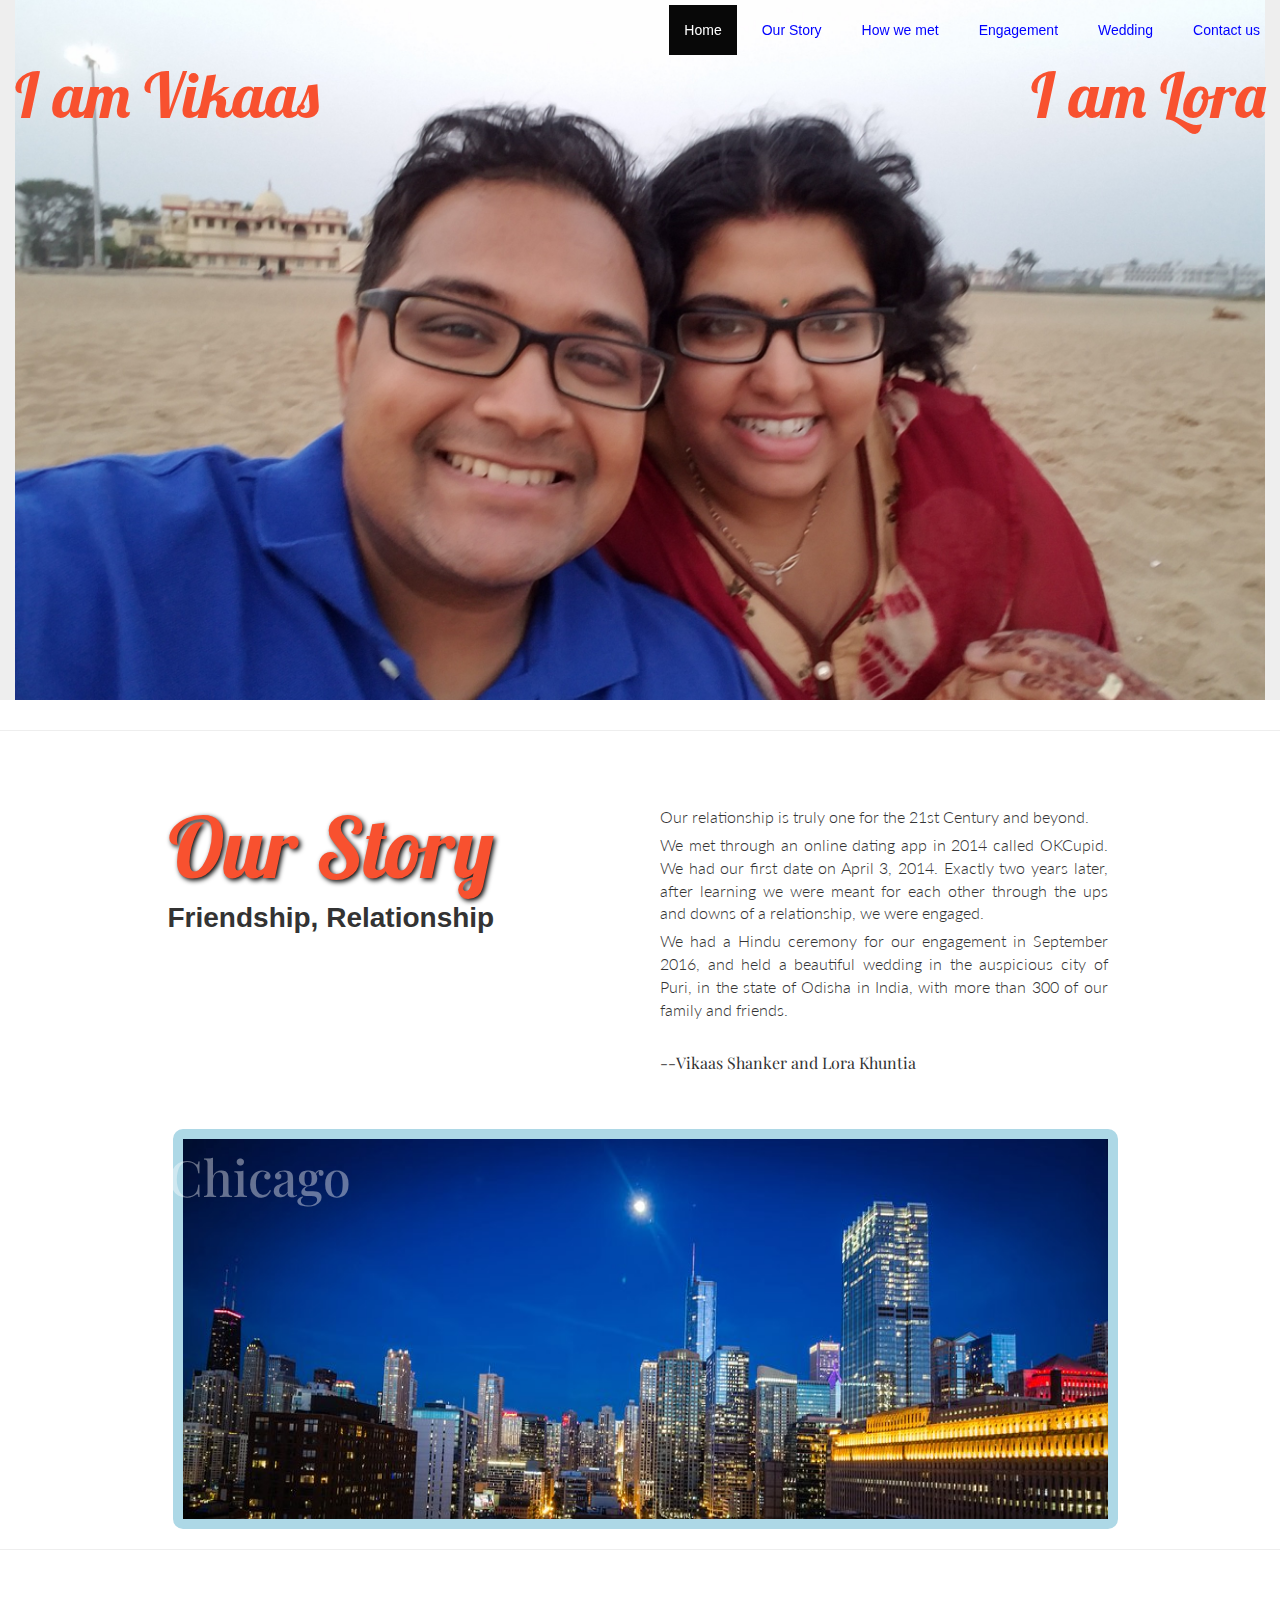
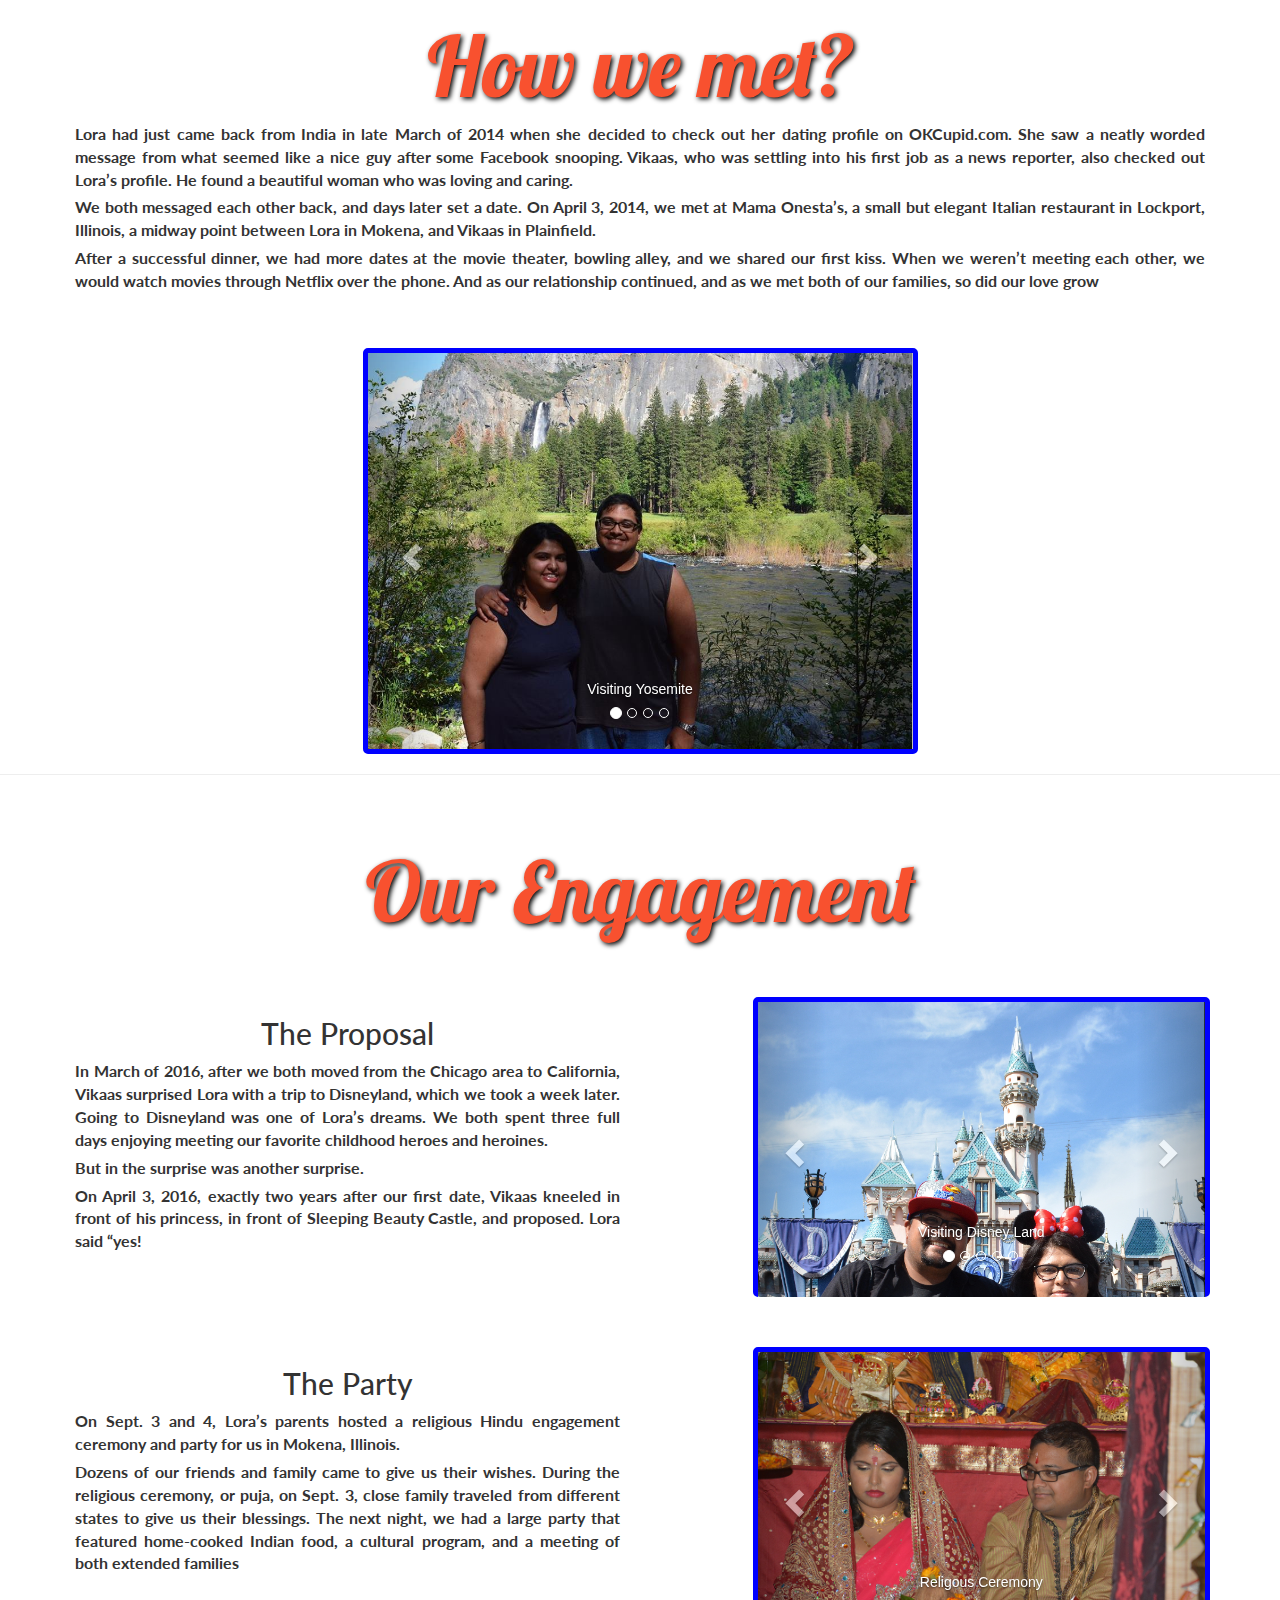
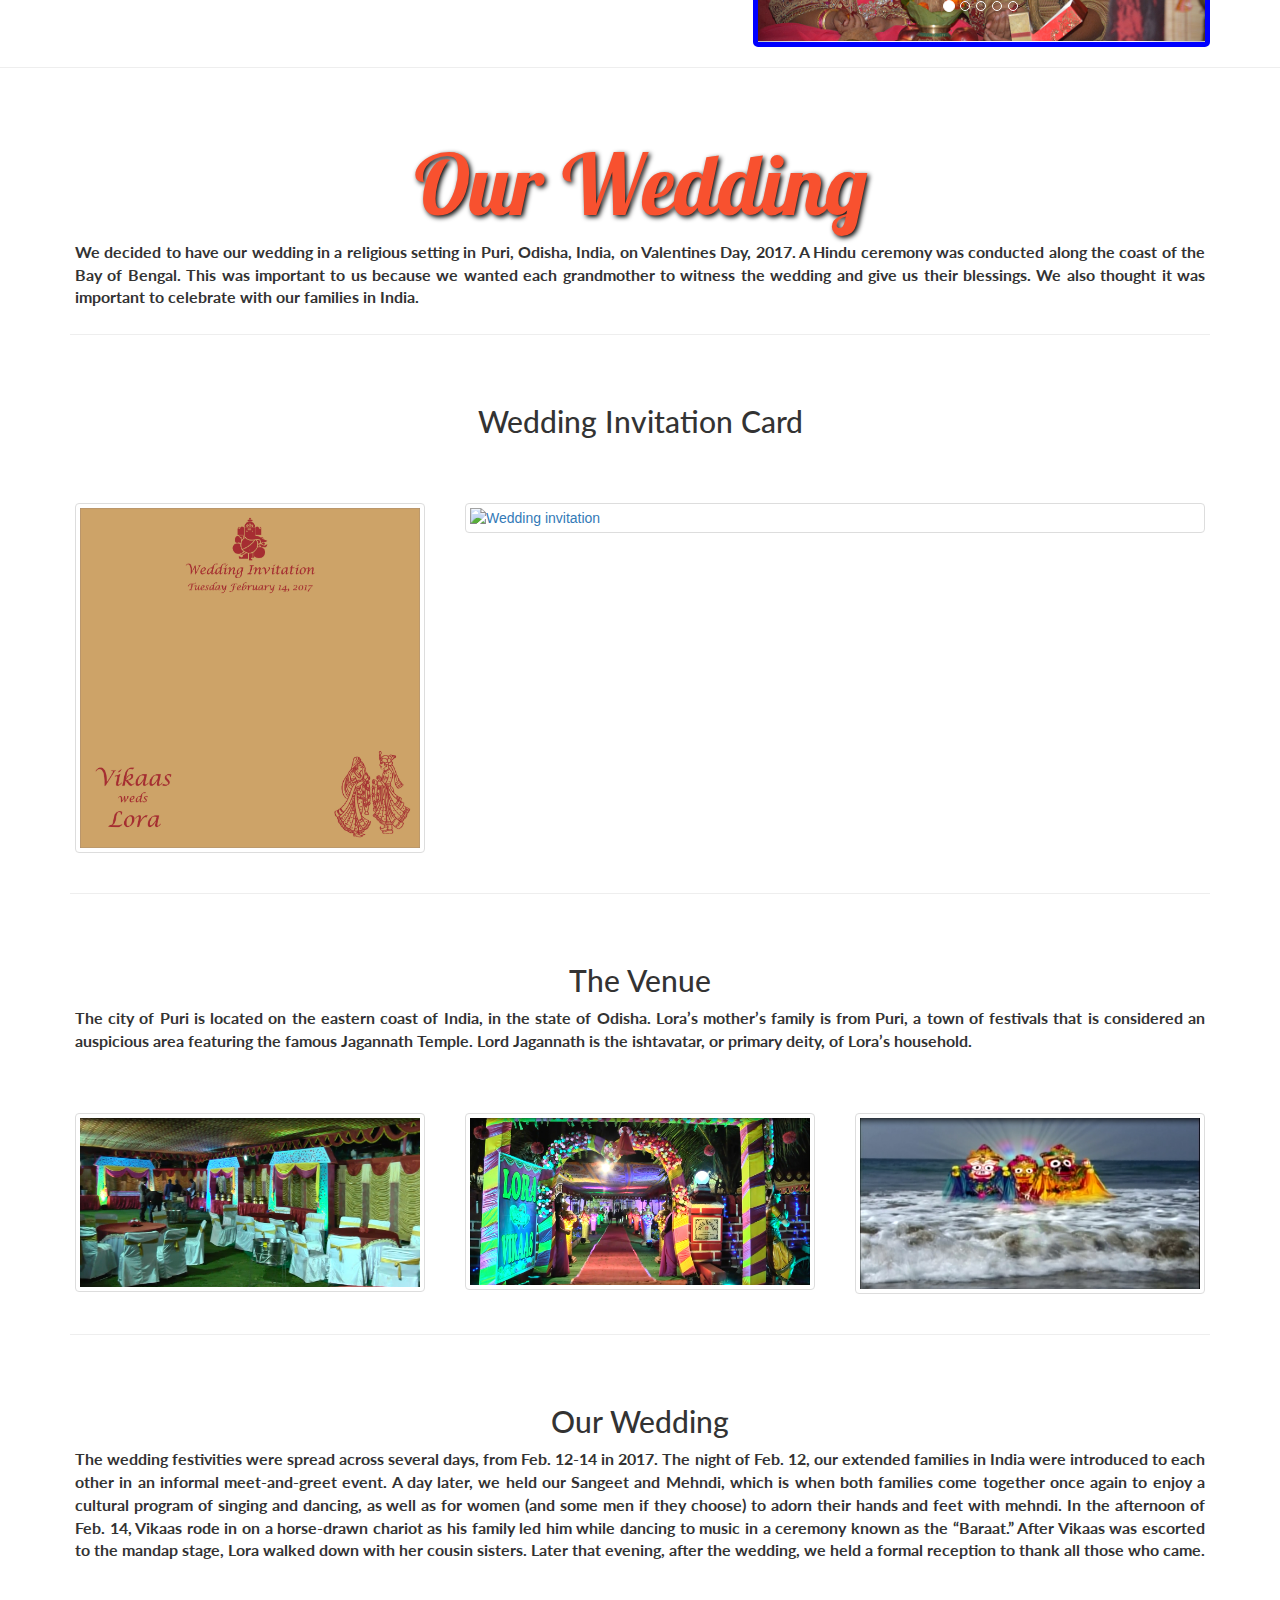
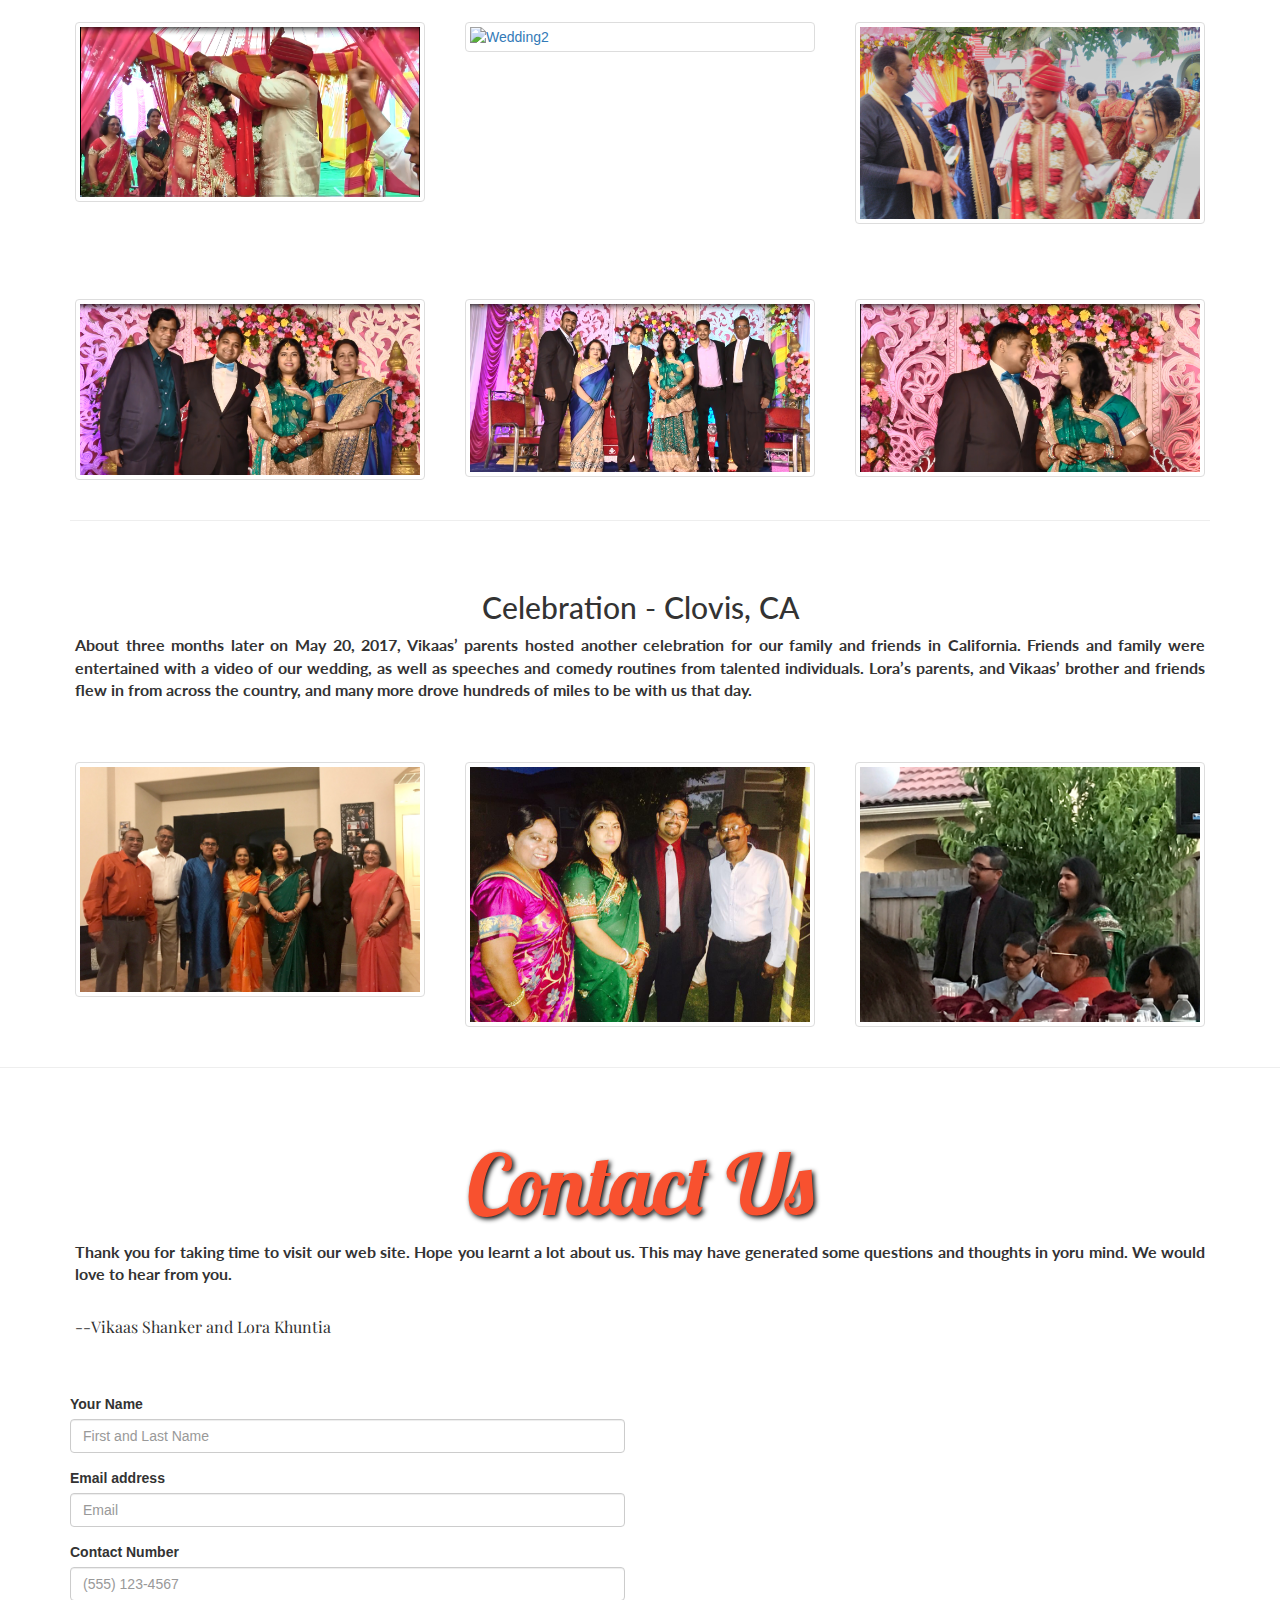
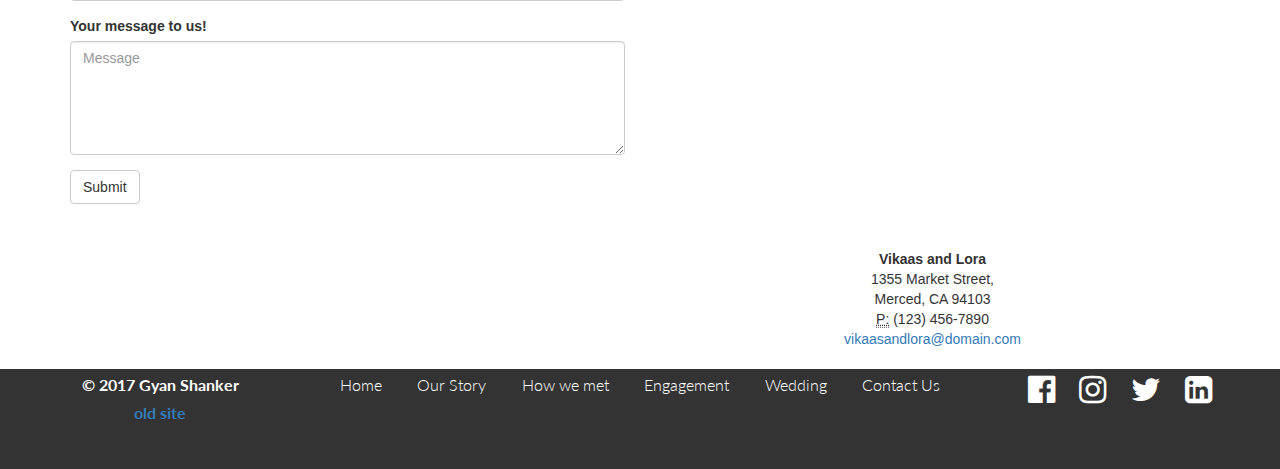
==== commit 55263e4c: "pushing gh-pages" ====
--- a/index.html
+++ b/index.html
@@ -494,8 +494,9 @@
       <div id="footerb" class="container-fluid">
         <div class="row">
           <div class="col-xs-12 col-sm-3">
-            <div id="copyright-sign" class="thick-text secondary-font text-center">
+            <div id="copyright-sign" class="thick-text secondary-font text-center white-text">
               <p>&copy 2017 Gyan Shanker</p>
+              <a href="https://gyanshanker.github.io/final-project-wedding/" target="_blank">old site</a>
             </div>
           </div>
           <div class="col-xs-12 col-sm-6">
--- a/css/styles.css
+++ b/css/styles.css
@@ -110,9 +110,20 @@
   z-index: 0;
 }
 
-#chicago-pic-box {
+.chicago-pic-box {
   height: 400px;
   width: 100%;
+  border: 10px solid lightblue;
+  border-radius: 10px;
+}
+
+
+@media only screen and (max-width: 800px) {
+    .chicago-pic-box {
+      height: 200px;
+      width: 100%;
+      border: 10px solid orange;
+    }
 }
 
 /*How we met styles*/
@@ -167,16 +178,6 @@
   font-size: 6em;
   margin-top: 0;
   text-shadow: 2px 2px 5px #000;
-}
-
-#invitation {
-  display: flex;
-  align-items: center;
-}
-
-#venue {
-  display: flex;
-  align-items: center;
 }
 
 /*contact styles*/
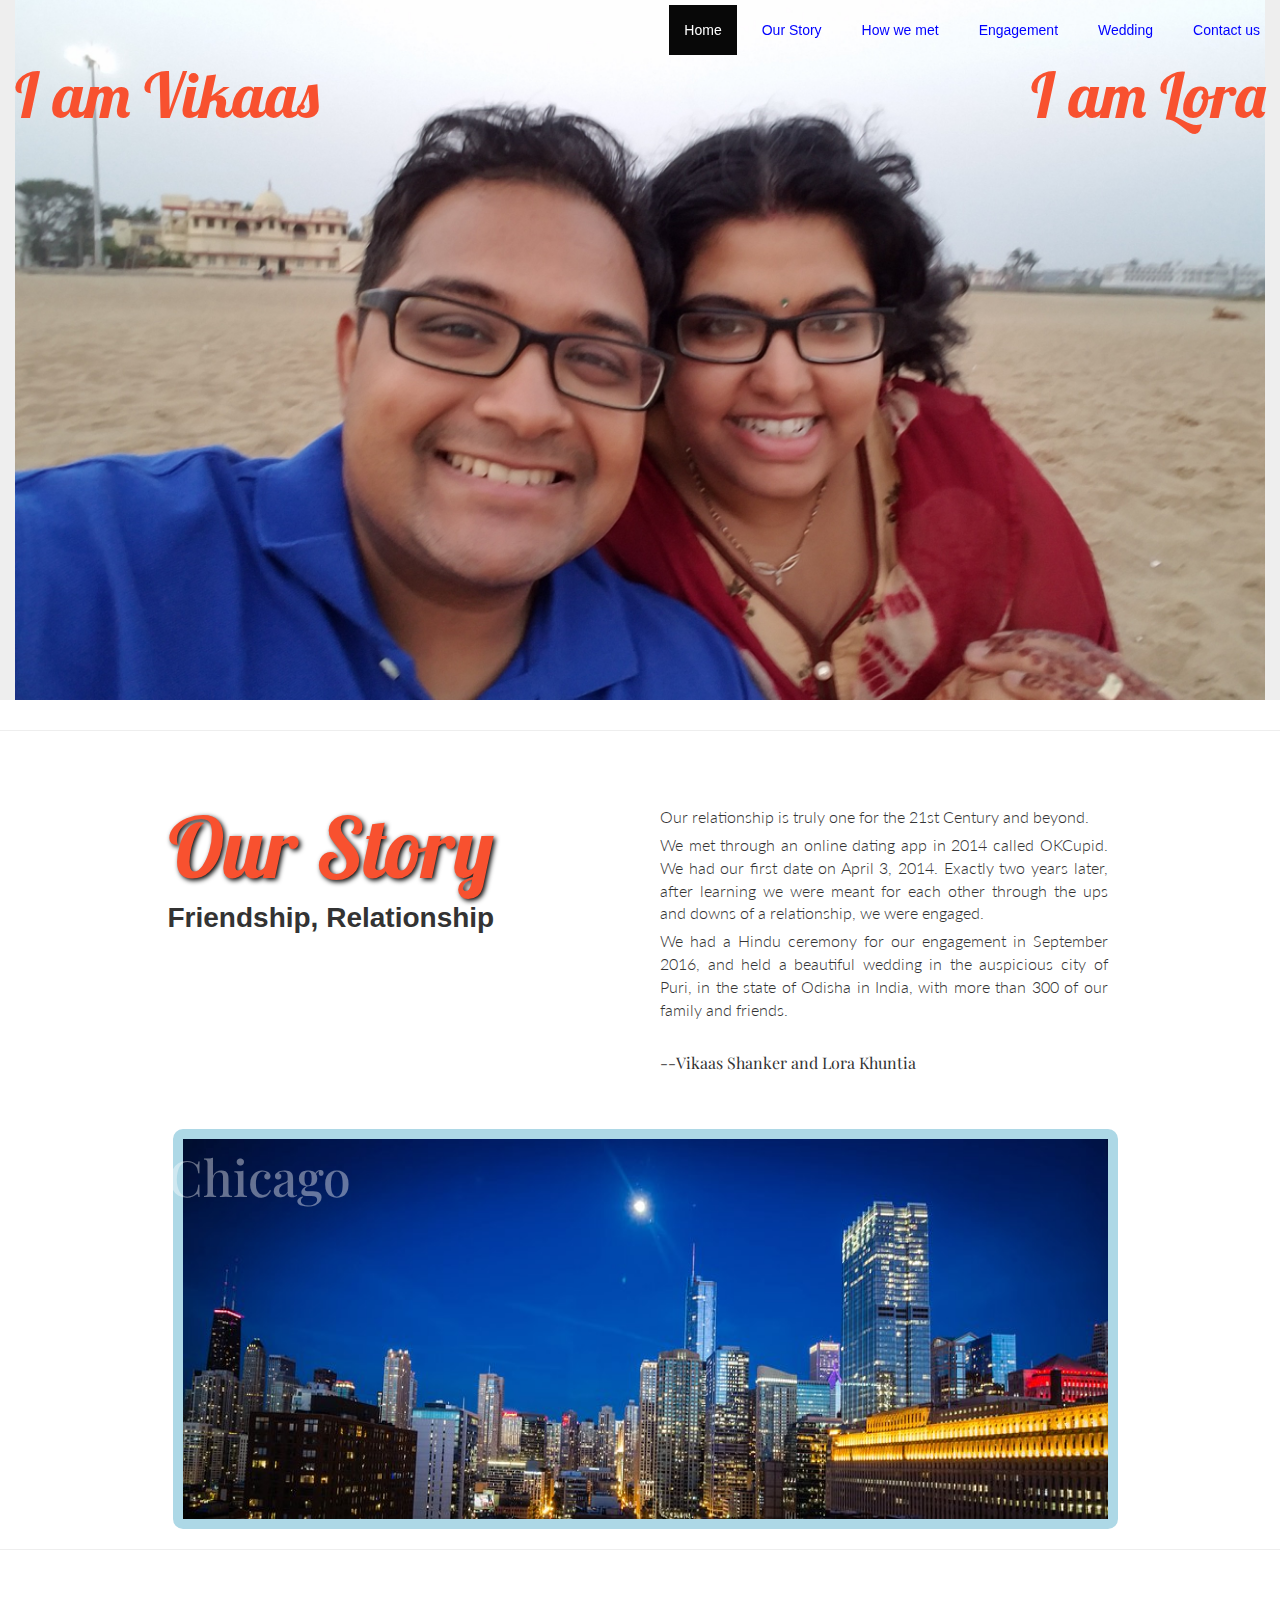
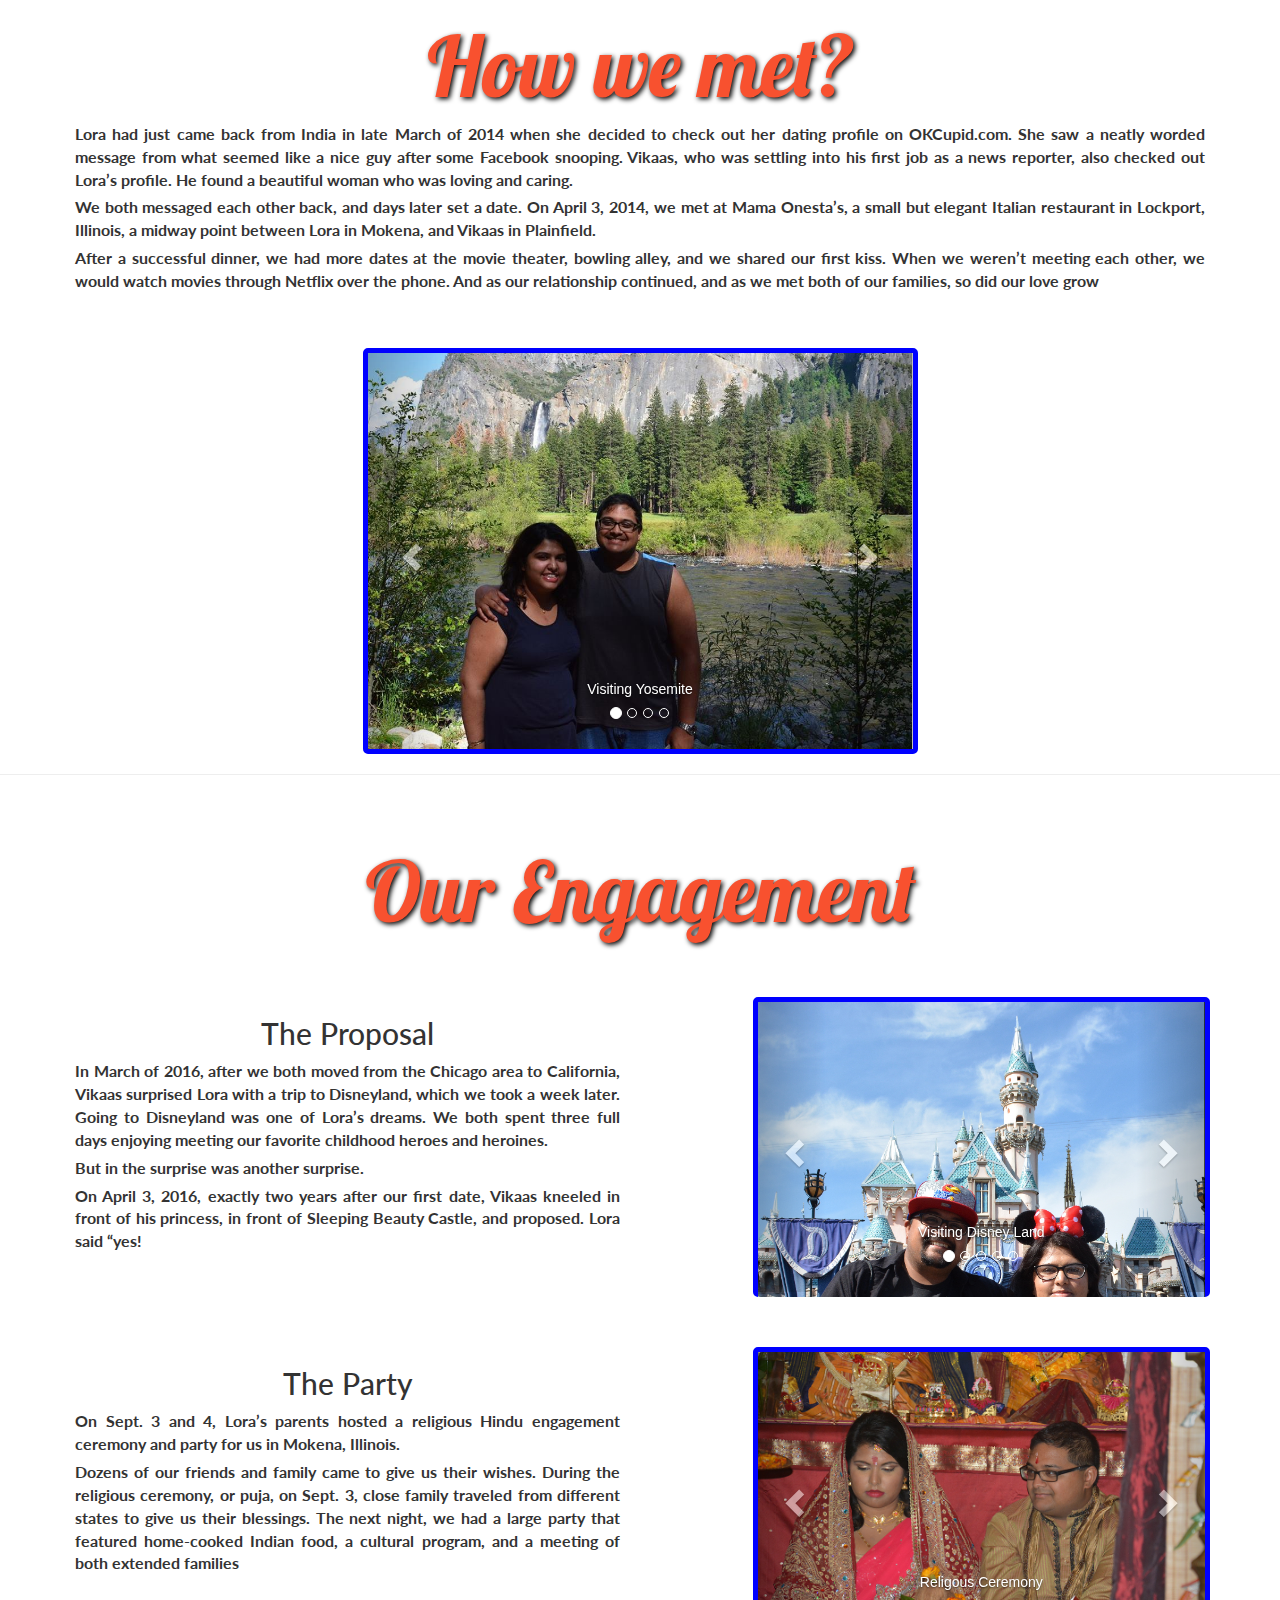
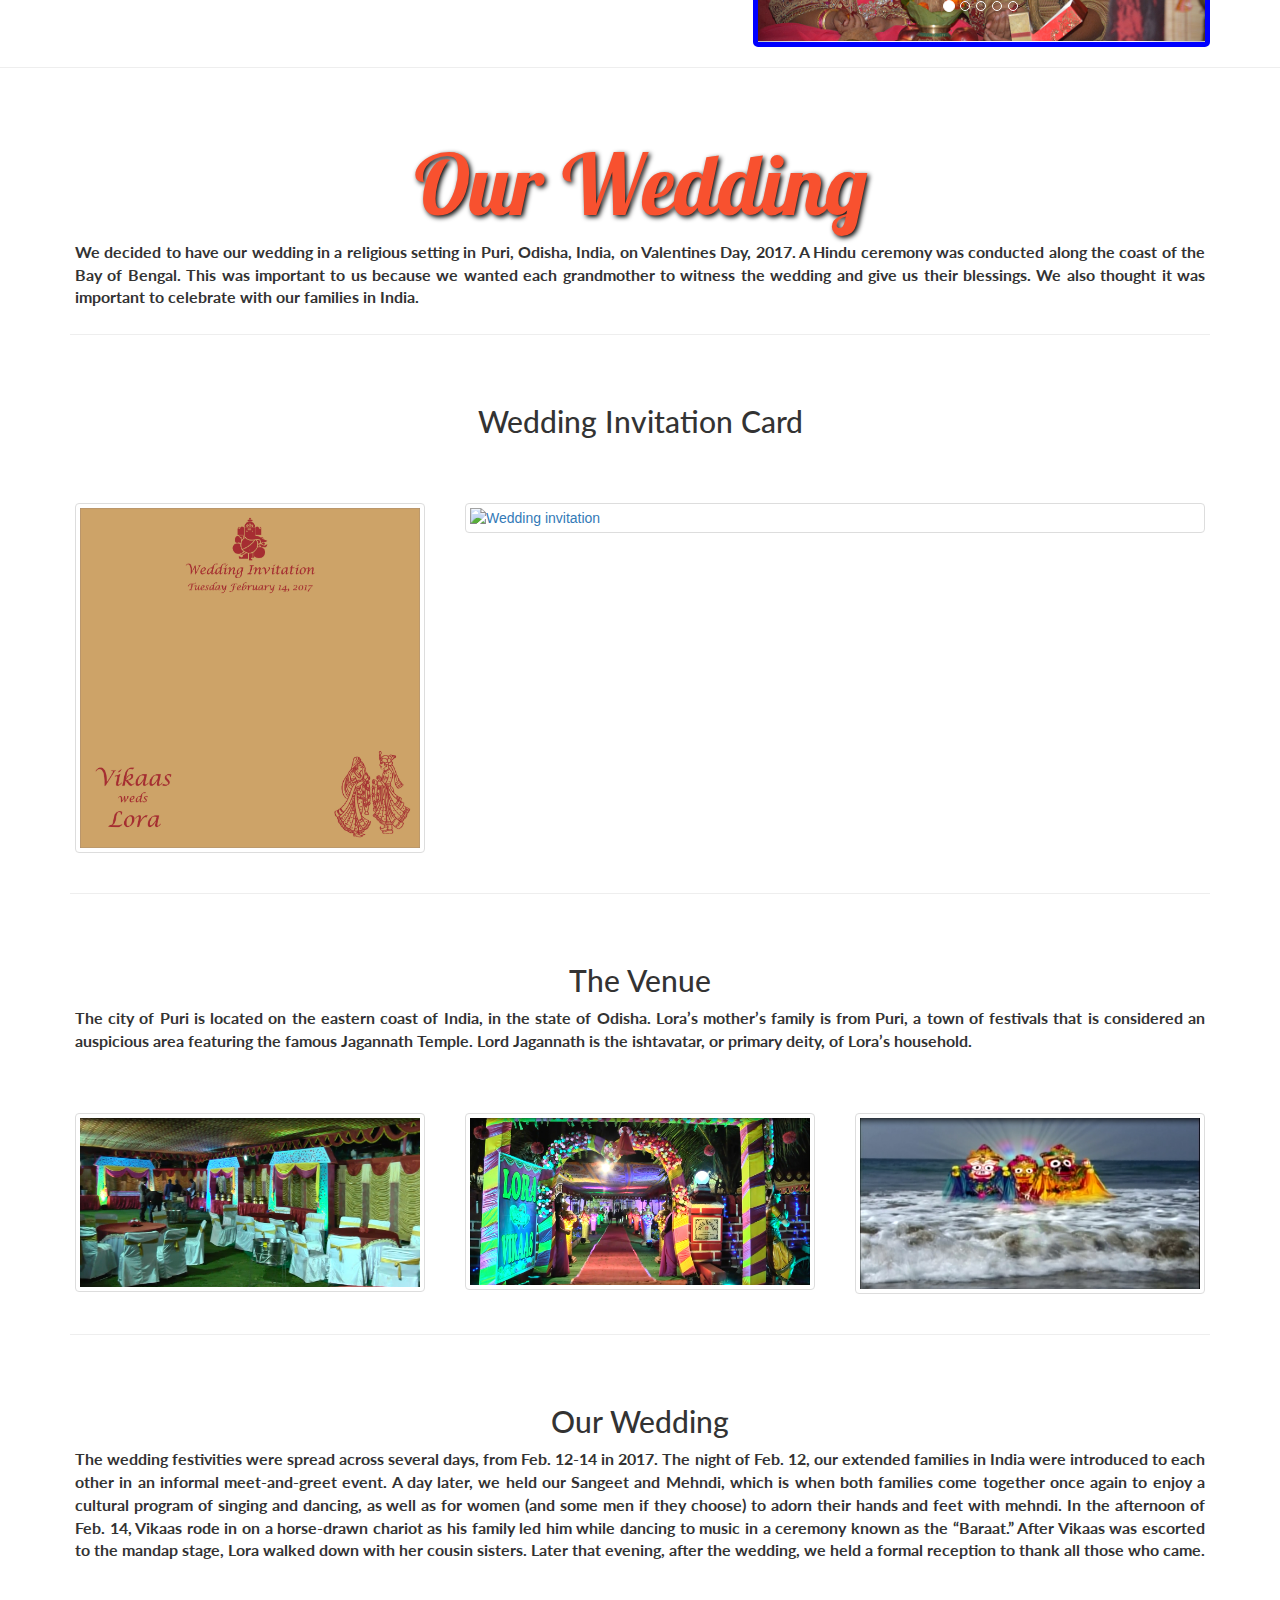
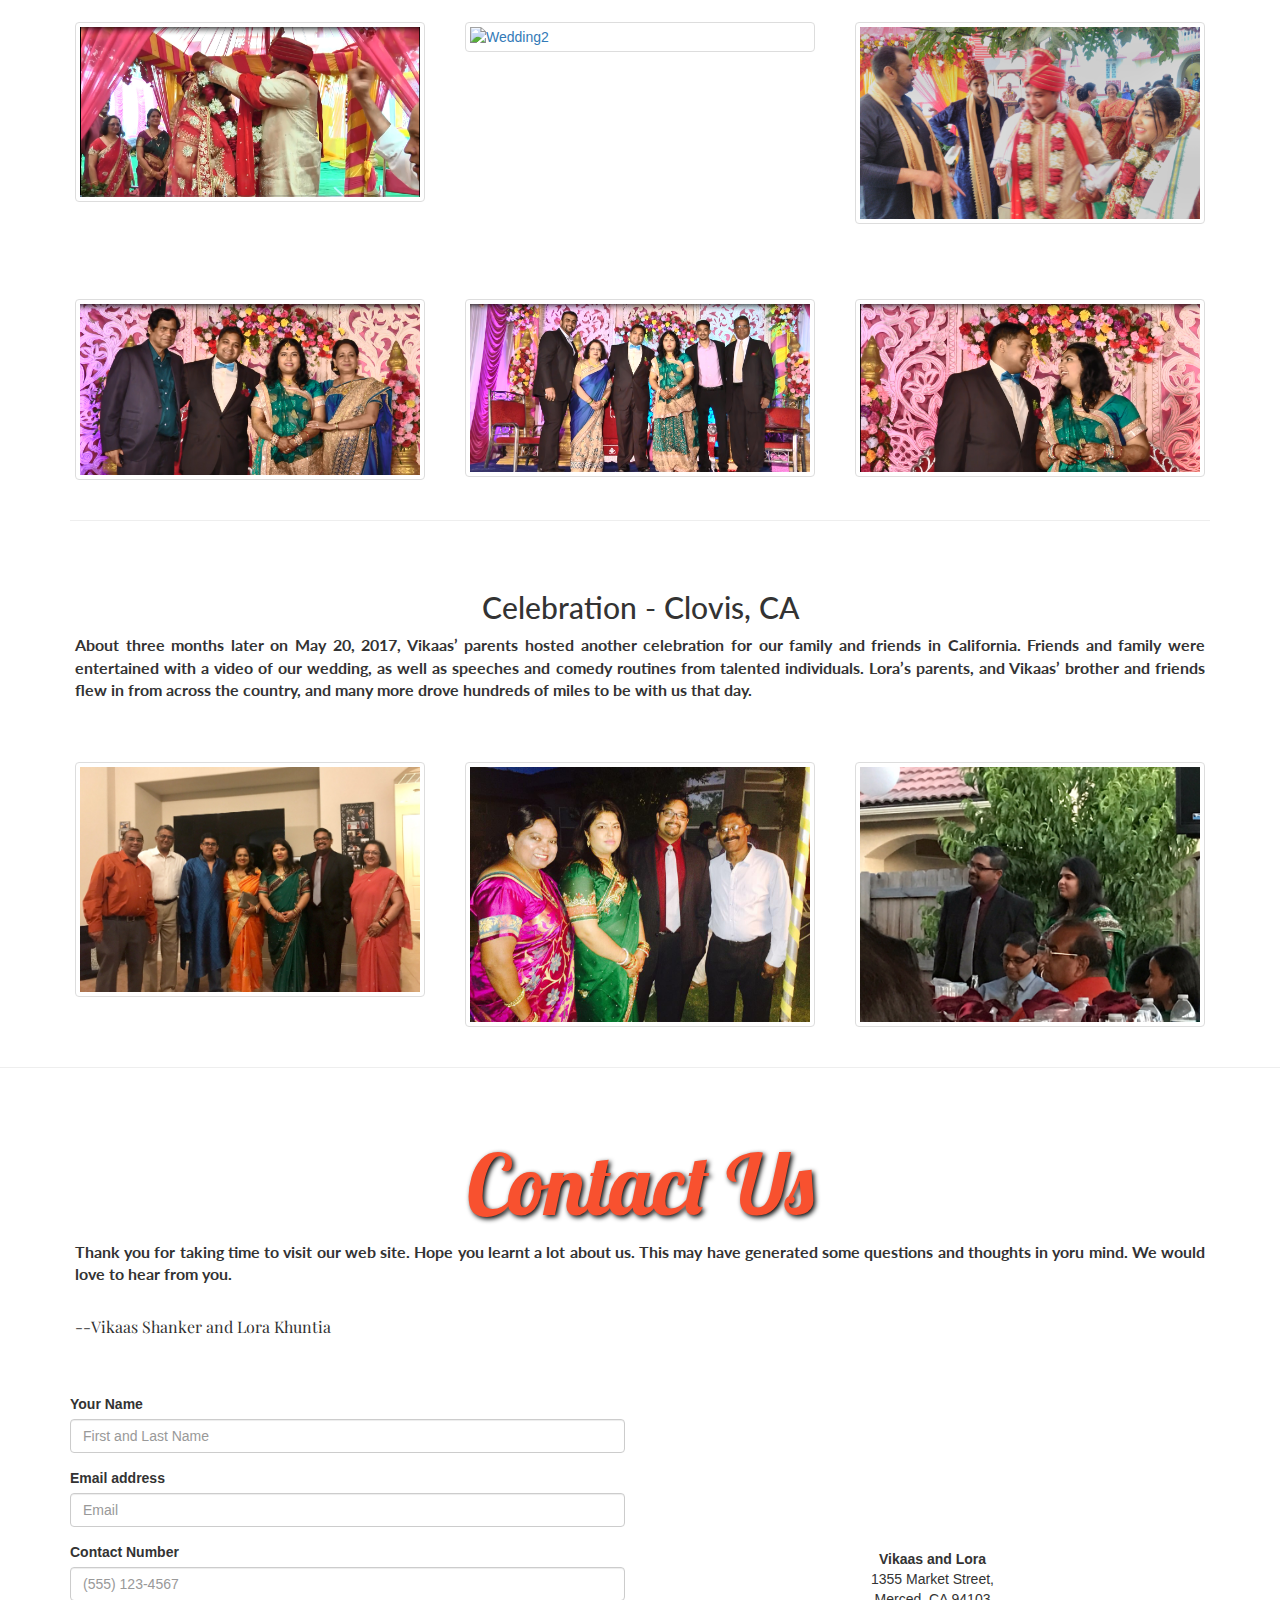
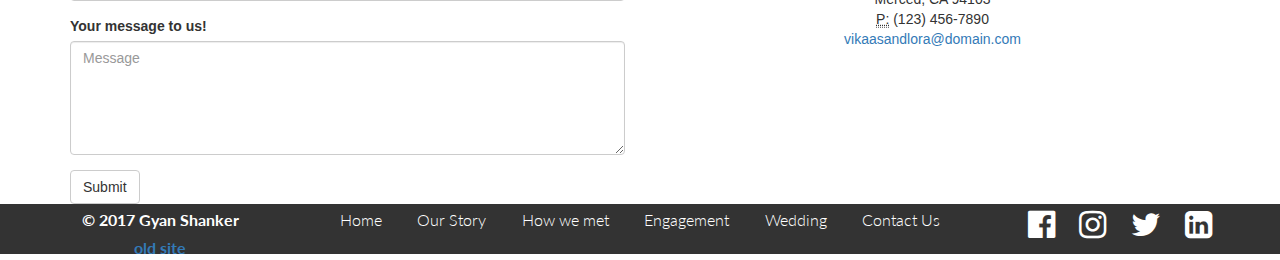
==== commit 99f7ea68: "adjustment for mobile screen" ====
--- a/index.html
+++ b/index.html
@@ -2,6 +2,7 @@
 <html lang="en">
     <head>
         <meta charset="UTF-8">
+        <!-- <meta name=“viewport” content=“width=device-width, initial-scale=1.0"> -->
         <meta name="viewport" content="width=device-width, initial-scale=1.0">
         <meta http-equiv="X-UA-Compatible" content="ie=edge">
         <meta name="keywords" content="wedding engagement indian party celebration">
@@ -13,6 +14,7 @@
     </head>
 
     <body data-spy="scroll">
+
 
       <!-- navbar begin -->
       <nav class="navbar navbar-default navbar-fixed-top navbar-inverse">
@@ -42,6 +44,7 @@
       </nav>
       <!-- navbar end -->
 
+
       <!-- HOME begin---------------------------------------------------------------------------------------------->
       <!-- junbotron begin -->
       <div id="home">
@@ -476,7 +479,7 @@
             </form>
           </div>
           <div class="col-xs-12 col-sm-6">
-            <iframe src="https://www.google.com/maps/embed?pb=!1m18!1m12!1m3!1d101563.15261913843!2d-120.5414311597348!3d37.298723813689804!2m3!1f0!2f0!3f0!3m2!1i1024!2i768!4f13.1!3m3!1m2!1s0x80913f84fd1bb699%3A0xed2faa20bc868218!2sMerced%2C+CA!5e0!3m2!1sen!2sus!4v1505262184672" width="600" height="450" frameborder="0" style="border:0" allowfullscreen class="image-responsive"></iframe>
+            <iframe src="https://www.google.com/maps/embed?pb=!1m18!1m12!1m3!1d101563.15261913843!2d-120.5414311597348!3d37.298723813689804!2m3!1f0!2f0!3f0!3m2!1i1024!2i768!4f13.1!3m3!1m2!1s0x80913f84fd1bb699%3A0xed2faa20bc868218!2sMerced%2C+CA!5e0!3m2!1sen!2sus!4v1505262184672" frameborder="0" style="border:0" allowfullscreen class="image-responsive"></iframe>
             <address class="text-center">
               <strong>Vikaas and Lora</strong><br>
               1355 Market Street,<br>
--- a/css/styles.css
+++ b/css/styles.css
@@ -62,6 +62,13 @@
 
 .navbar-toggle {
   background-color: blue;
+}
+
+@media only screen and (max-width: 768px) {
+  .container-fluid>.navbar-collapse, .container-fluid>.navbar-header, .container>.navbar-collapse, .container>.navbar-header {
+      margin-right: 15px;
+      margin-left: auto;
+  }
 }
 
 /*JUMBOTRON styles*/
@@ -118,7 +125,7 @@
 }
 
 
-@media only screen and (max-width: 800px) {
+@media only screen and (max-width: 768px) {
     .chicago-pic-box {
       height: 200px;
       width: 100%;
@@ -194,10 +201,19 @@
 /*footer styles*/
 
 #footerb {
-    height: 100px;
+    height: 50px;
     background-color: #333; /* charcol gray */
     color: #fff;
     font-size: 16px;
+}
+
+@media only screen and (max-width: 768px) {
+    #footerb {
+        height: 160px;
+        background-color: #333; /* charcol gray */
+        color: #fff;
+        font-size: 10px;
+    }
 }
 
 #footer-nav {
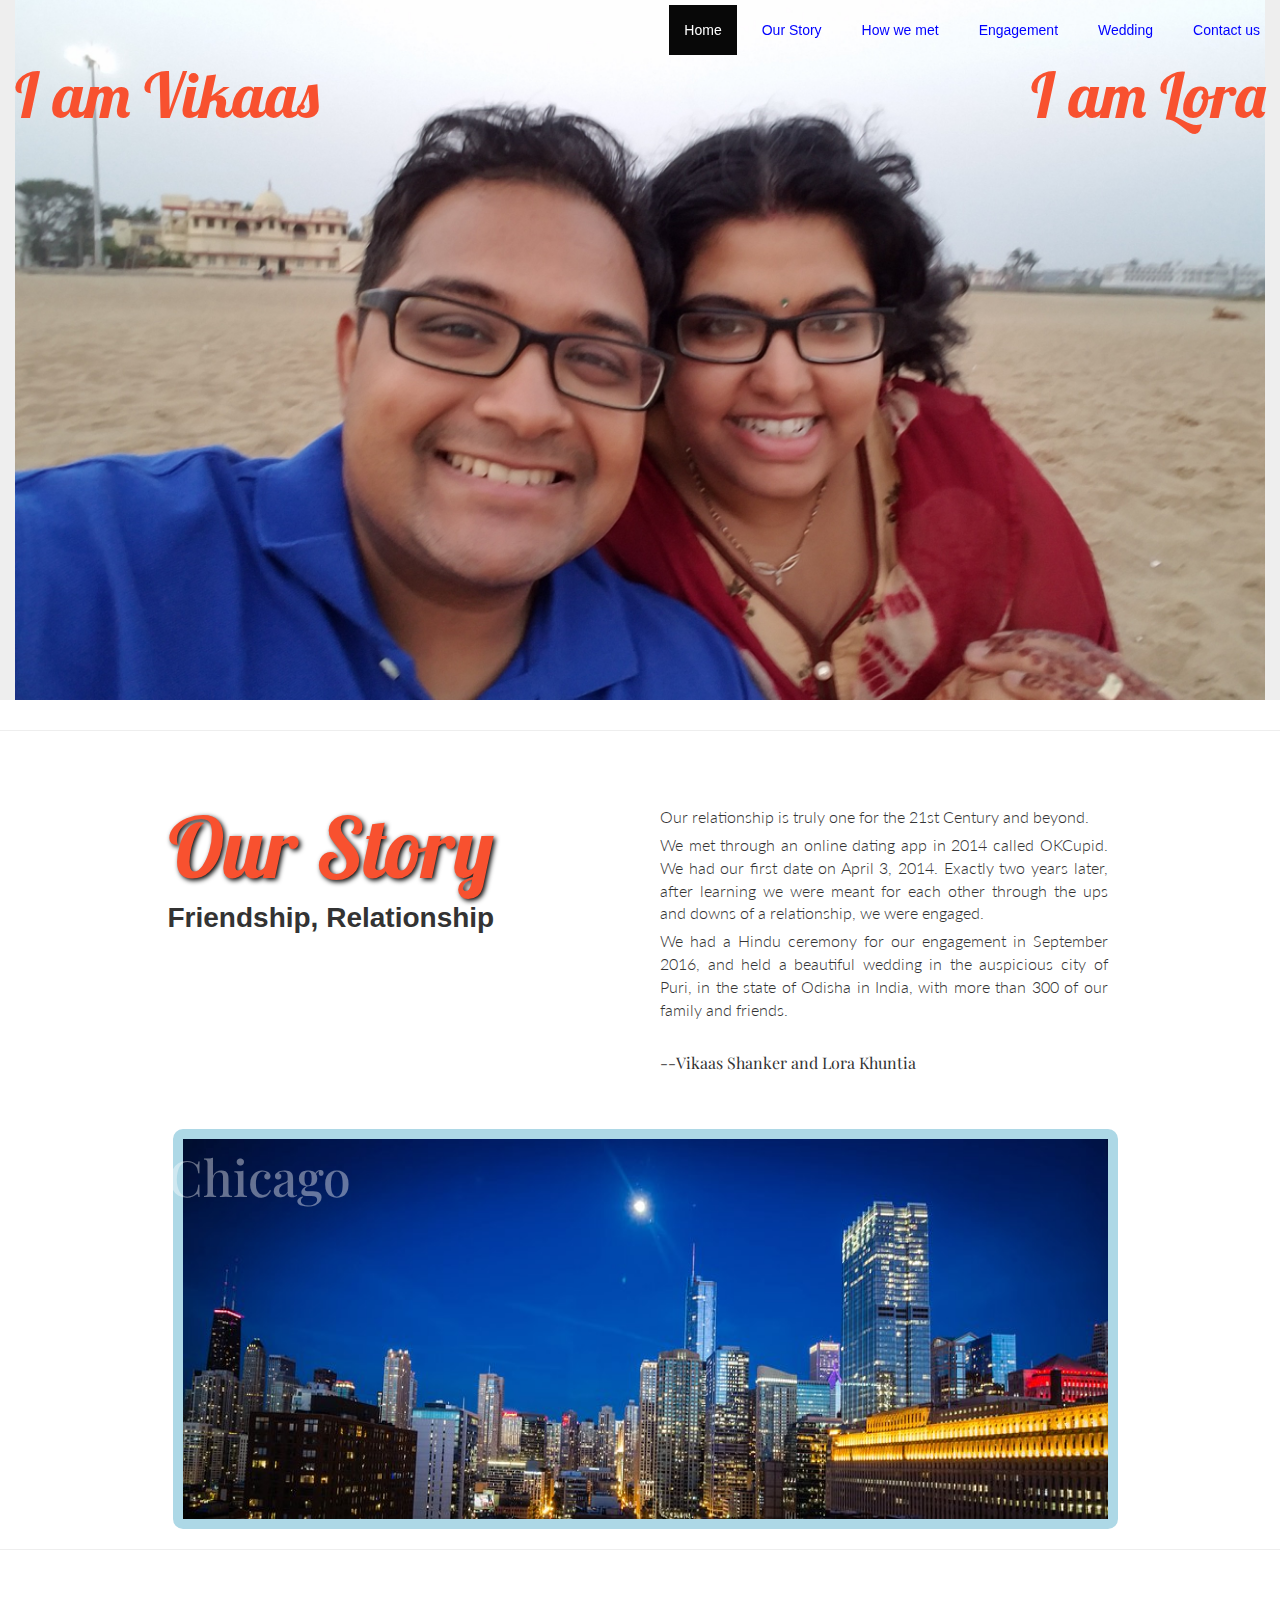
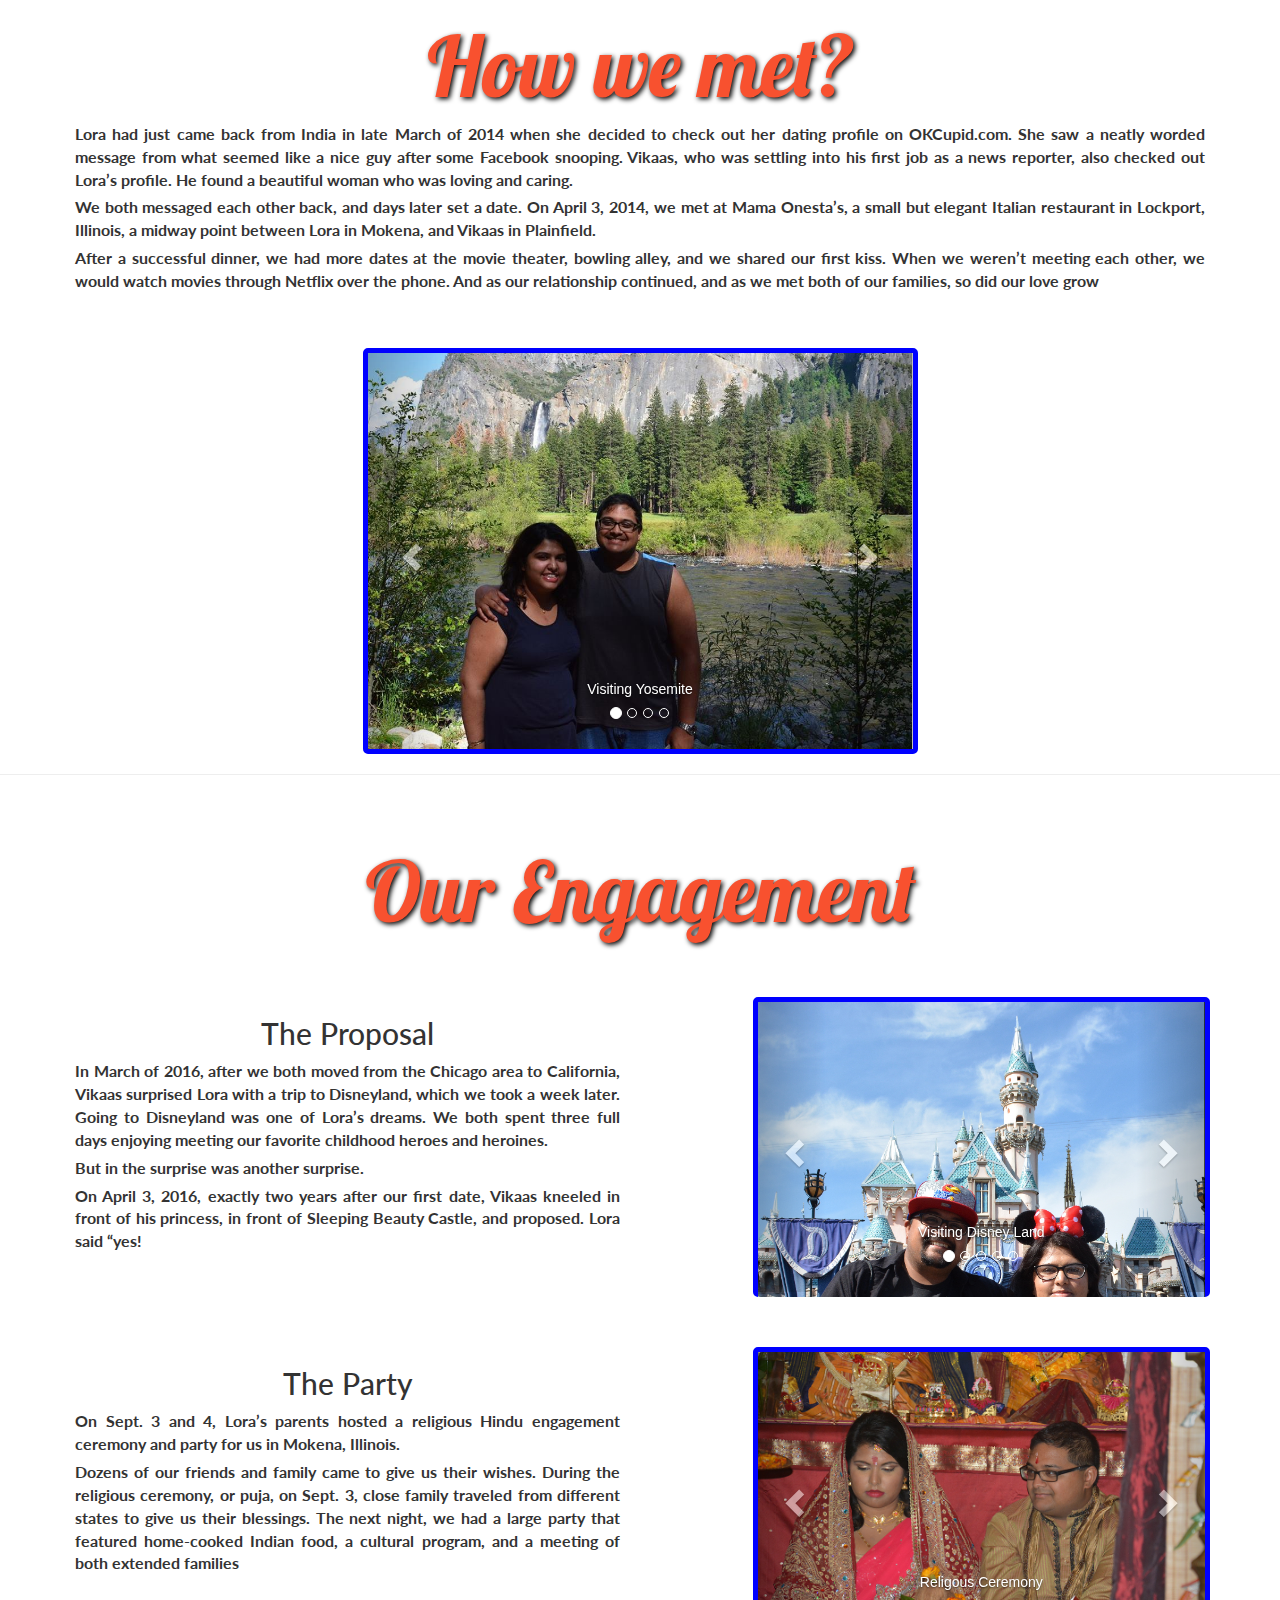
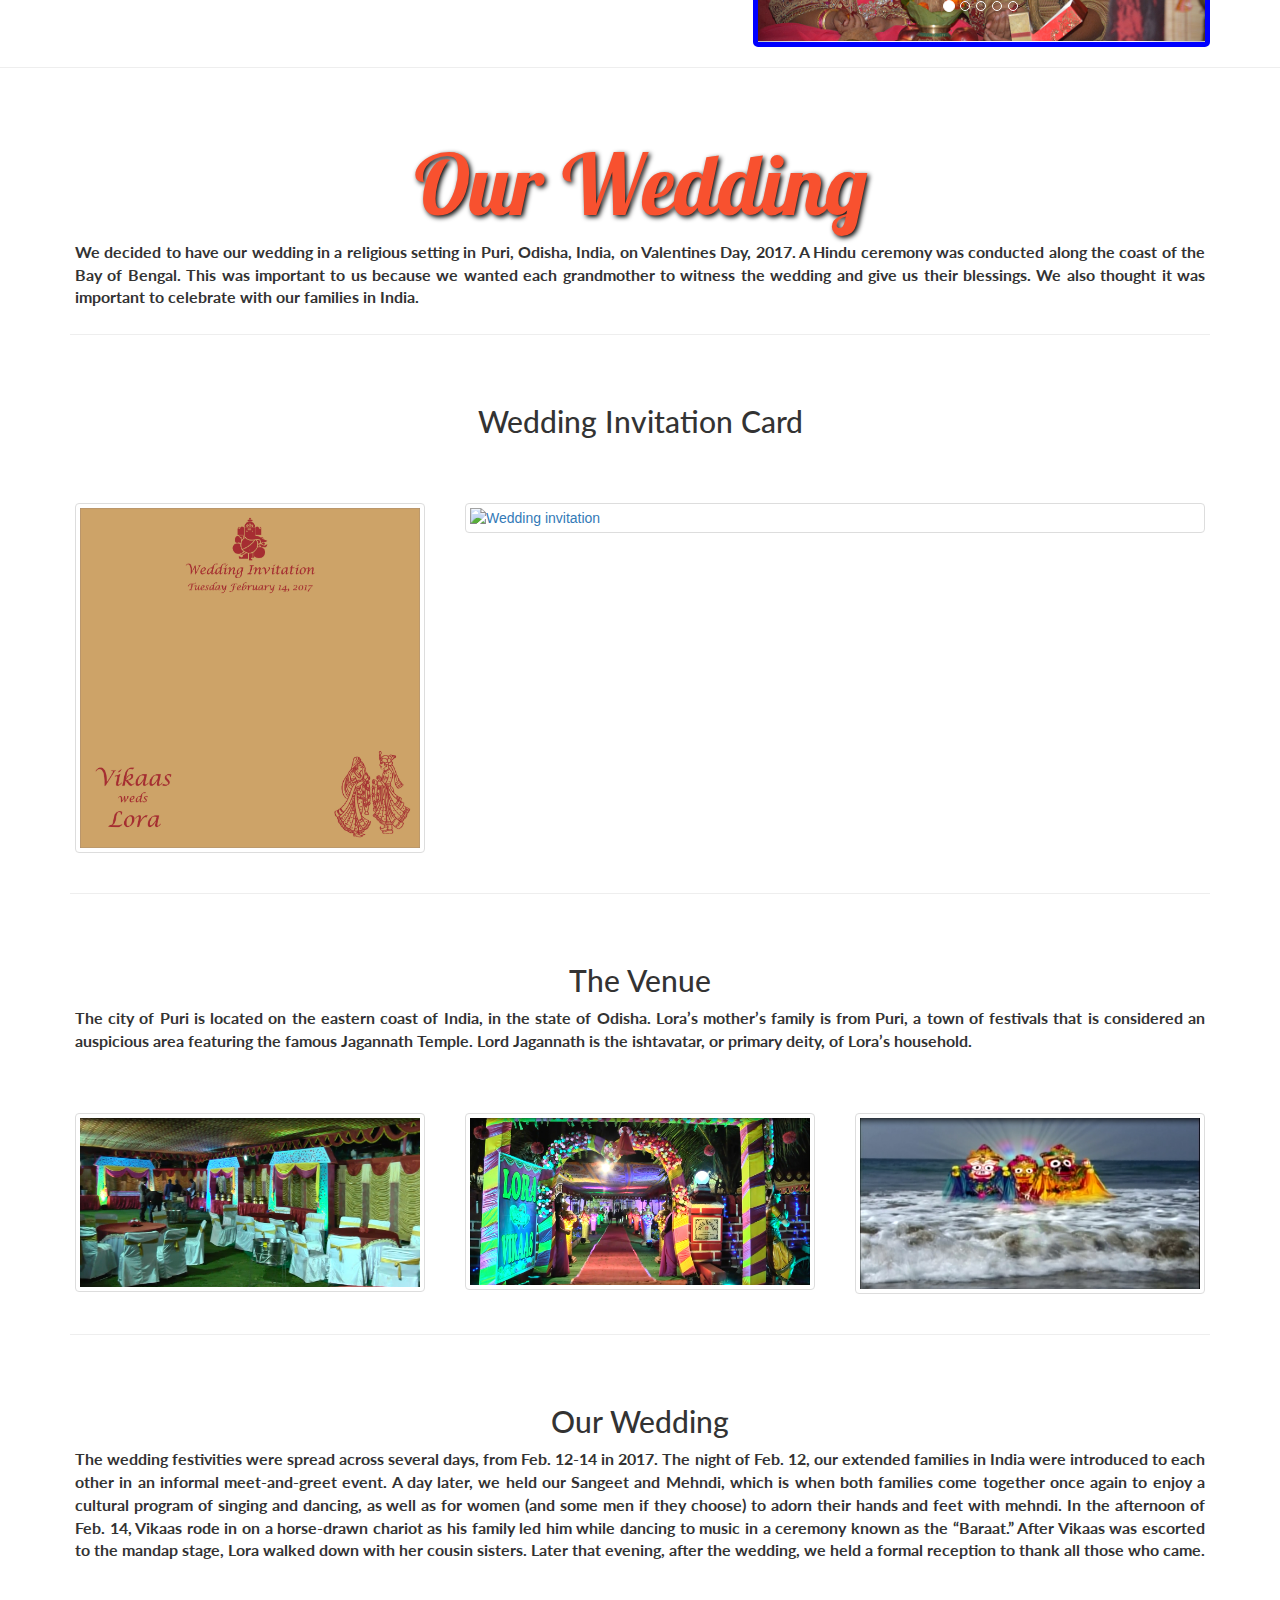
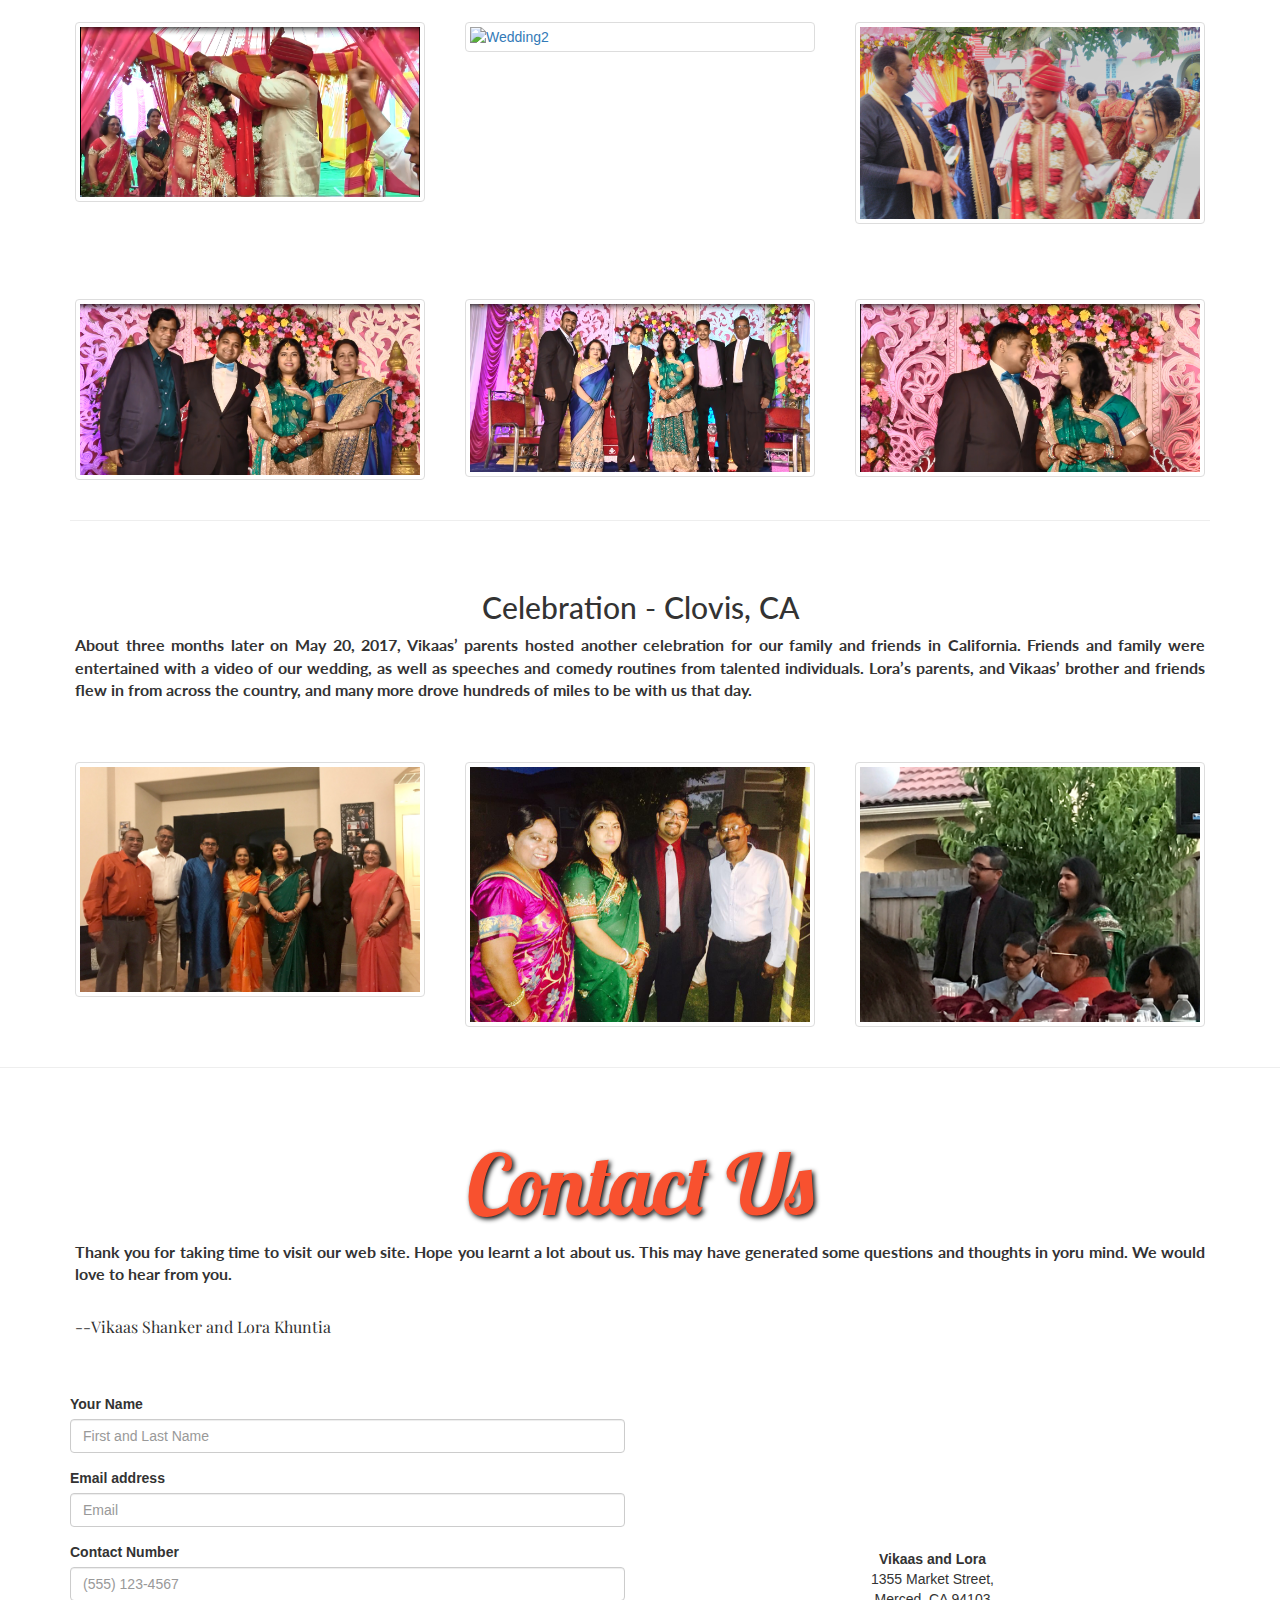
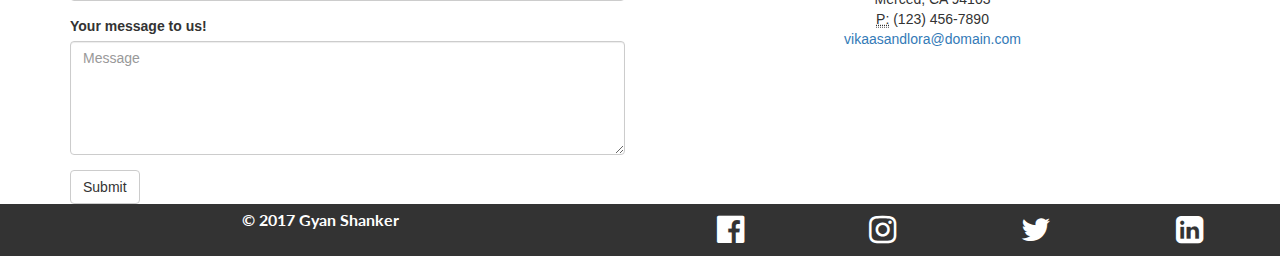
==== commit 0a9037e1: "more adjetstments for mobile" ====
--- a/index.html
+++ b/index.html
@@ -2,7 +2,6 @@
 <html lang="en">
     <head>
         <meta charset="UTF-8">
-        <!-- <meta name=“viewport” content=“width=device-width, initial-scale=1.0"> -->
         <meta name="viewport" content="width=device-width, initial-scale=1.0">
         <meta http-equiv="X-UA-Compatible" content="ie=edge">
         <meta name="keywords" content="wedding engagement indian party celebration">
@@ -479,7 +478,7 @@
             </form>
           </div>
           <div class="col-xs-12 col-sm-6">
-            <iframe src="https://www.google.com/maps/embed?pb=!1m18!1m12!1m3!1d101563.15261913843!2d-120.5414311597348!3d37.298723813689804!2m3!1f0!2f0!3f0!3m2!1i1024!2i768!4f13.1!3m3!1m2!1s0x80913f84fd1bb699%3A0xed2faa20bc868218!2sMerced%2C+CA!5e0!3m2!1sen!2sus!4v1505262184672" frameborder="0" style="border:0" allowfullscreen class="image-responsive"></iframe>
+            <iframe src="https://www.google.com/maps/embed?pb=!1m18!1m12!1m3!1d101563.15261913843!2d-120.5414311597348!3d37.298723813689804!2m3!1f0!2f0!3f0!3m2!1i1024!2i768!4f13.1!3m3!1m2!1s0x80913f84fd1bb699%3A0xed2faa20bc868218!2sMerced%2C+CA!5e0!3m2!1sen!2sus!4v1505262184672" width=100% height=auto frameborder="0" style="border:0" allowfullscreen class="image-responsive"></iframe>
             <address class="text-center">
               <strong>Vikaas and Lora</strong><br>
               1355 Market Street,<br>
@@ -496,12 +495,14 @@
       <!-- FOOTER begin------------------------------------------------------------------------------------------------------------------->
       <div id="footerb" class="container-fluid">
         <div class="row">
-          <div class="col-xs-12 col-sm-3">
+          <div class="col-xs-12 col-sm-6">
             <div id="copyright-sign" class="thick-text secondary-font text-center white-text">
               <p>&copy 2017 Gyan Shanker</p>
-              <a href="https://gyanshanker.github.io/final-project-wedding/" target="_blank">old site</a>
-            </div>
-          </div>
+              <!--
+              <a href="https://gyanshanker.github.io/final-project-wedding/" target="_blank">old site</a> -->
+            </div>
+          </div>
+          <!--
           <div class="col-xs-12 col-sm-6">
             <div id="footer-nav" class="thin-text secondary-font text-center">
                 <a href="#home">Home</a>
@@ -511,8 +512,8 @@
                 <a href="#wedding">Wedding</a>
                 <a href="##contact">Contact Us</a>
             </div>
-          </div>
-          <div class="col-xs-12 col-sm-3">
+          </div> -->
+          <div class="col-xs-12 col-sm-6">
             <div id="social-media" class="text-center">
                 <a href="https://facebook.com" target="_blank"><i class="fa fa-facebook-official fa-2x" aria-hidden="true"></i></a>
                 <a href="https://www.instagram.com"><i class="fa fa-instagram fa-2x" aria-hidden="true"></i></a>
--- a/css/styles.css
+++ b/css/styles.css
@@ -64,12 +64,14 @@
   background-color: blue;
 }
 
+/*
 @media only screen and (max-width: 768px) {
   .container-fluid>.navbar-collapse, .container-fluid>.navbar-header, .container>.navbar-collapse, .container>.navbar-header {
       margin-right: 15px;
       margin-left: auto;
   }
 }
+*/
 
 /*JUMBOTRON styles*/
 
@@ -127,10 +129,13 @@
 
 @media only screen and (max-width: 768px) {
     .chicago-pic-box {
-      height: 200px;
+      height: auto;
       width: 100%;
       border: 10px solid orange;
     }
+    #our-story h1 {
+      font-size: 4em;
+    }
 }
 
 /*How we met styles*/
@@ -143,6 +148,12 @@
   font-size: 6em;
   margin-top: 0;
   text-shadow: 2px 2px 5px #000;
+}
+
+@media only screen and (max-width: 768px) {
+  #how-we-met h1{
+    font-size: 4em;
+  }
 }
 
 #carousel0 .item {
@@ -163,6 +174,12 @@
   text-shadow: 2px 2px 5px #000;
 }
 
+@media only screen and (max-width: 768px) {
+  #engagement h1 {
+    font-size: 4em;
+  }
+}
+
 #carousel-1 .item {
   height: 300px;
   border: 5px solid blue;
@@ -187,6 +204,12 @@
   text-shadow: 2px 2px 5px #000;
 }
 
+@media only screen and (max-width: 768px) {
+  #wedding h1 {
+    font-size: 4em;
+  }
+}
+
 /*contact styles*/
 #contact .row {
   margin-top: 50px;
@@ -198,10 +221,15 @@
   text-shadow: 2px 2px 5px #000;
 }
 
+@media only screen and (max-width: 768px) {
+  #contact h1 {
+    font-size: 4em;
+  }
+}
 /*footer styles*/
 
 #footerb {
-    height: 50px;
+    height: auto;
     background-color: #333; /* charcol gray */
     color: #fff;
     font-size: 16px;
@@ -209,13 +237,11 @@
 
 @media only screen and (max-width: 768px) {
     #footerb {
-        height: 160px;
-        background-color: #333; /* charcol gray */
-        color: #fff;
-        font-size: 10px;
+        font-size: 12px;
     }
 }
 
+/*
 #footer-nav {
   display: flex;
   justify-content: space-between;
@@ -229,6 +255,11 @@
 #footer-nav a:hover {
   color: #aff300;
 }
+*/
+#social-media {
+  display: flex;
+  justify-content: space-around;
+}
 
 #social-media a{
     color: #fff;
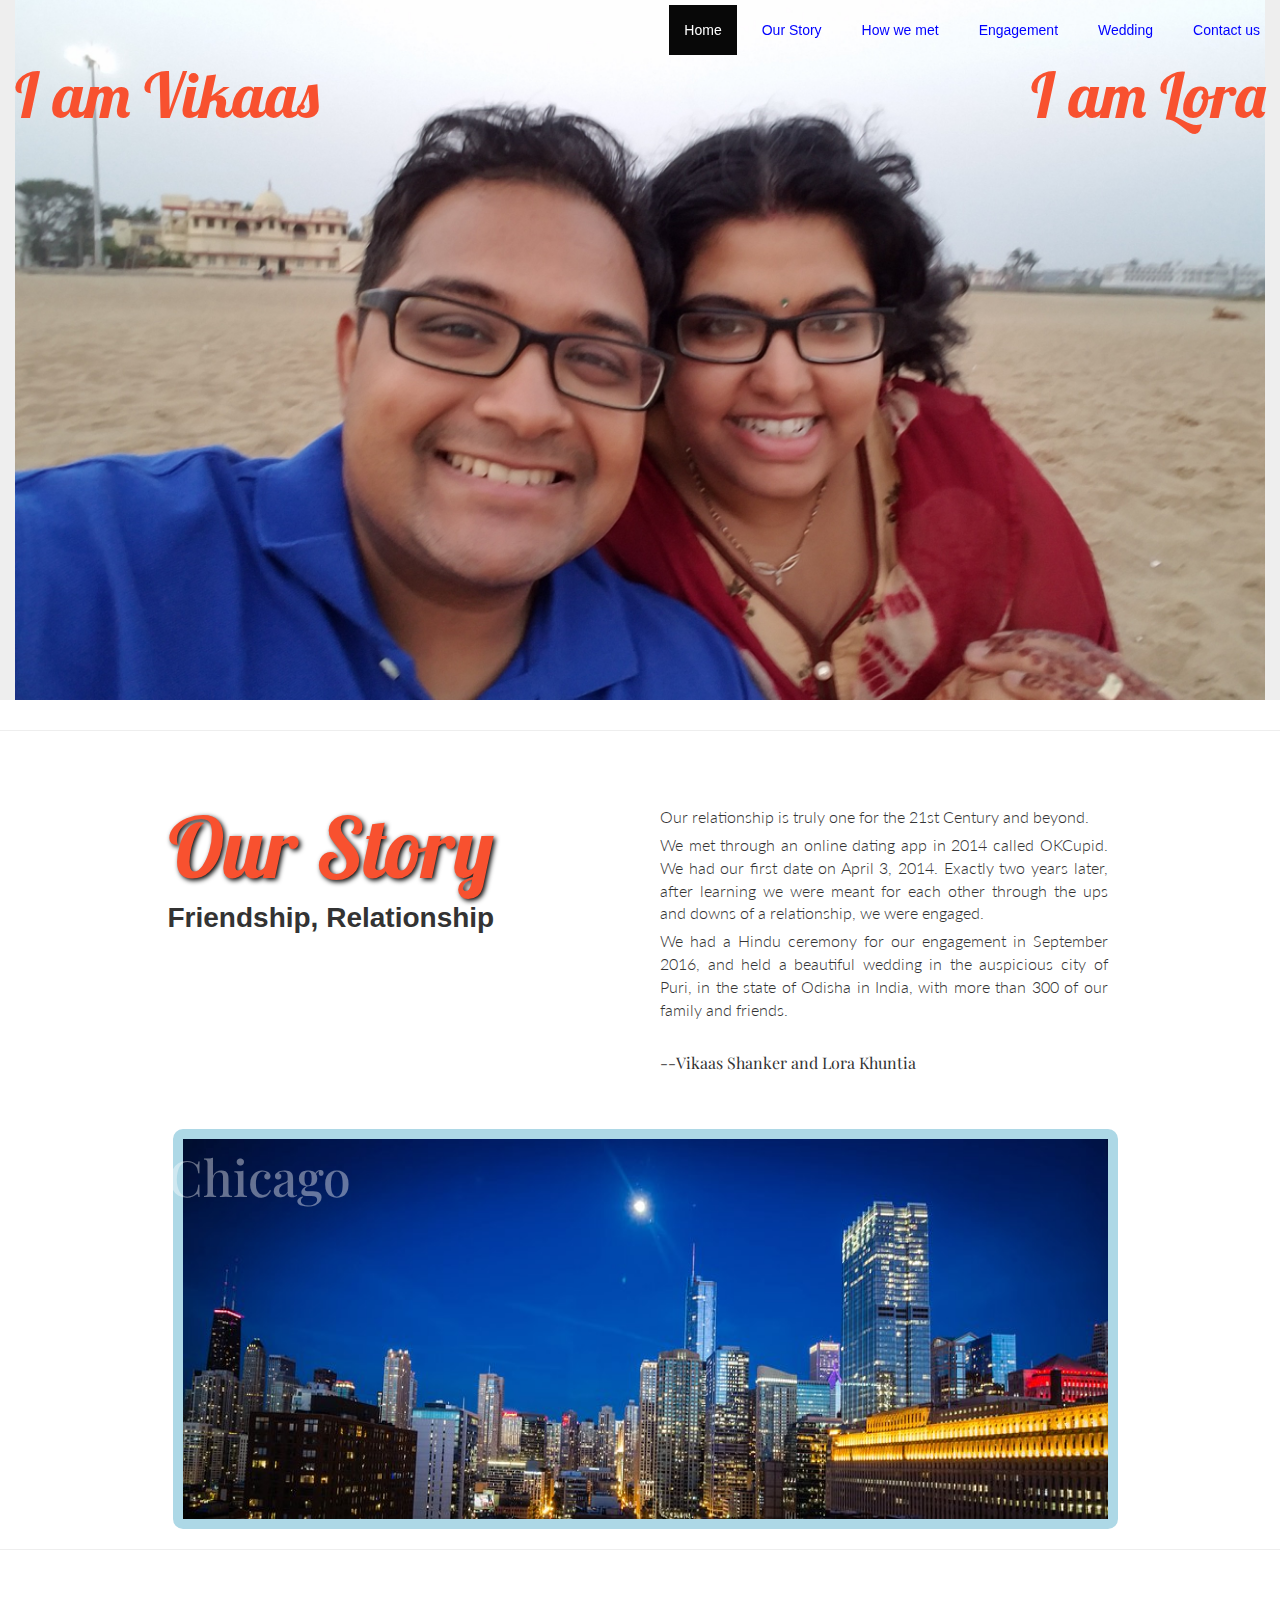
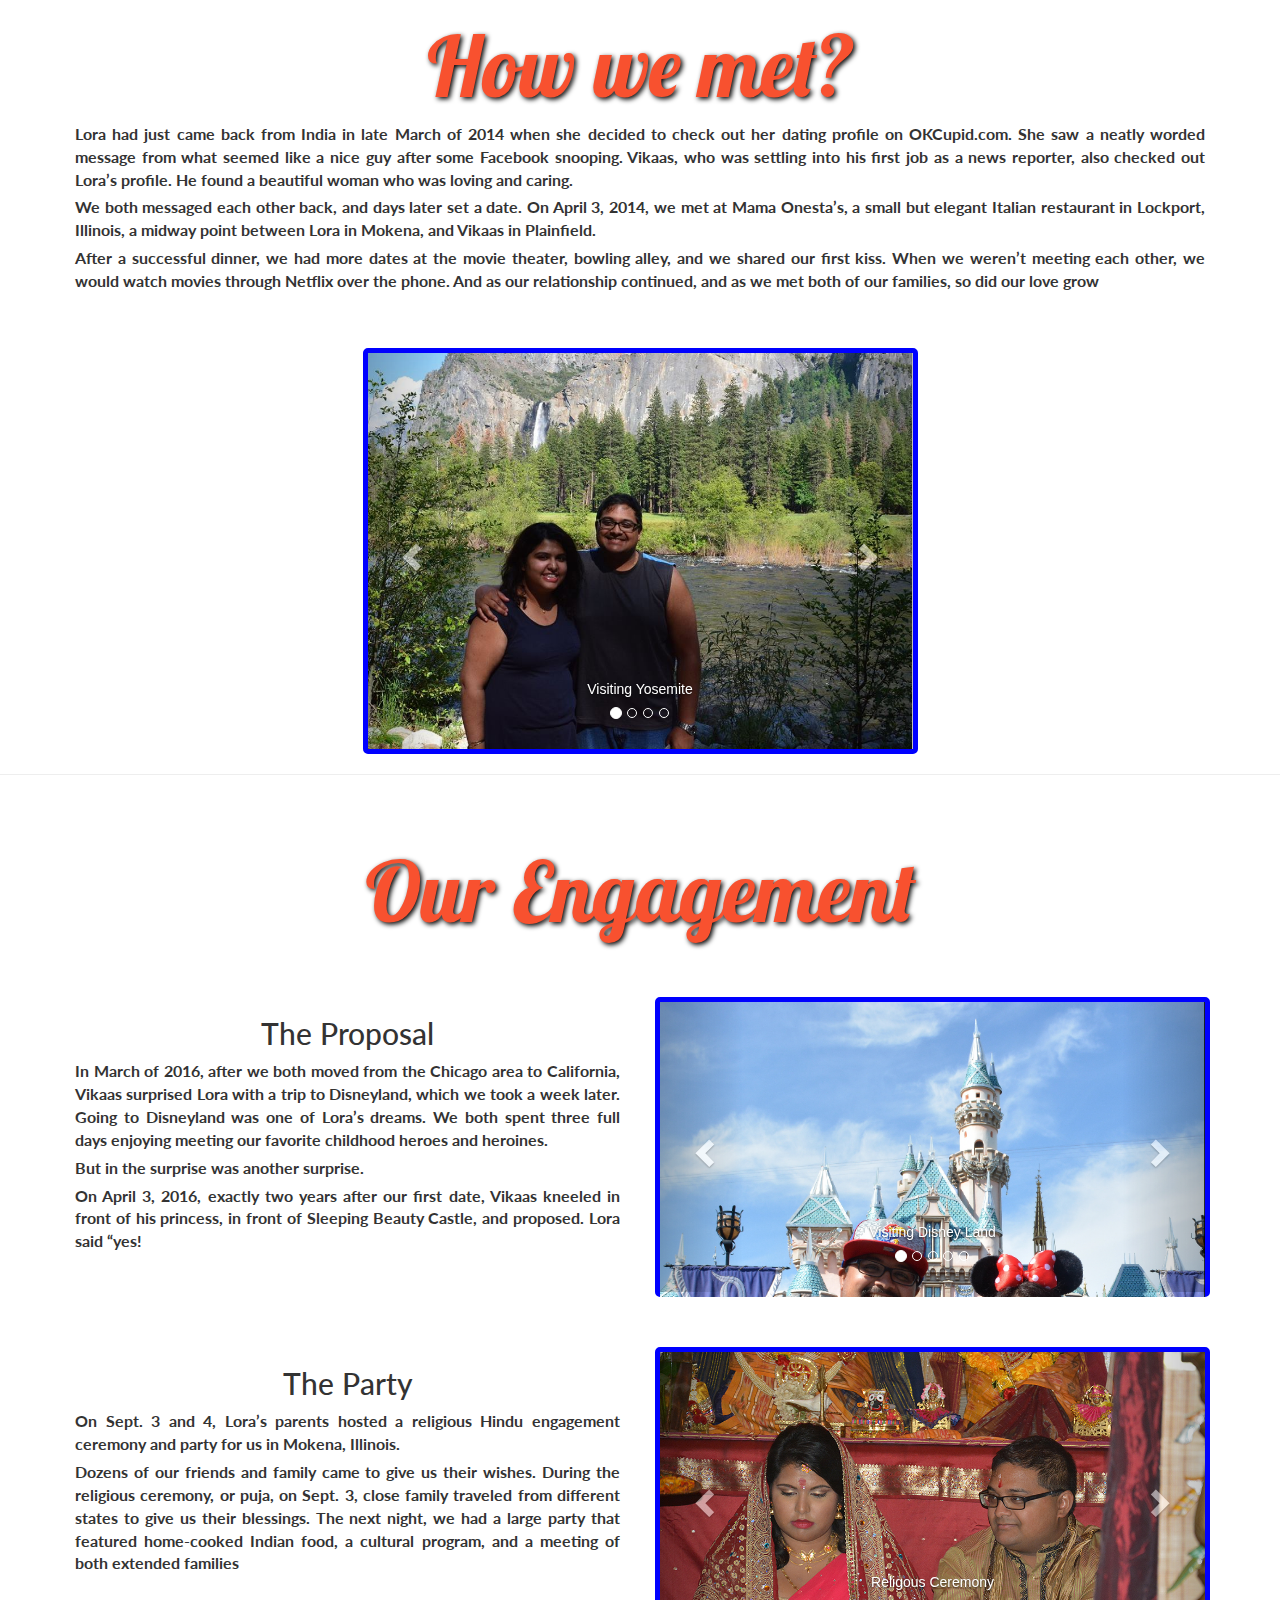
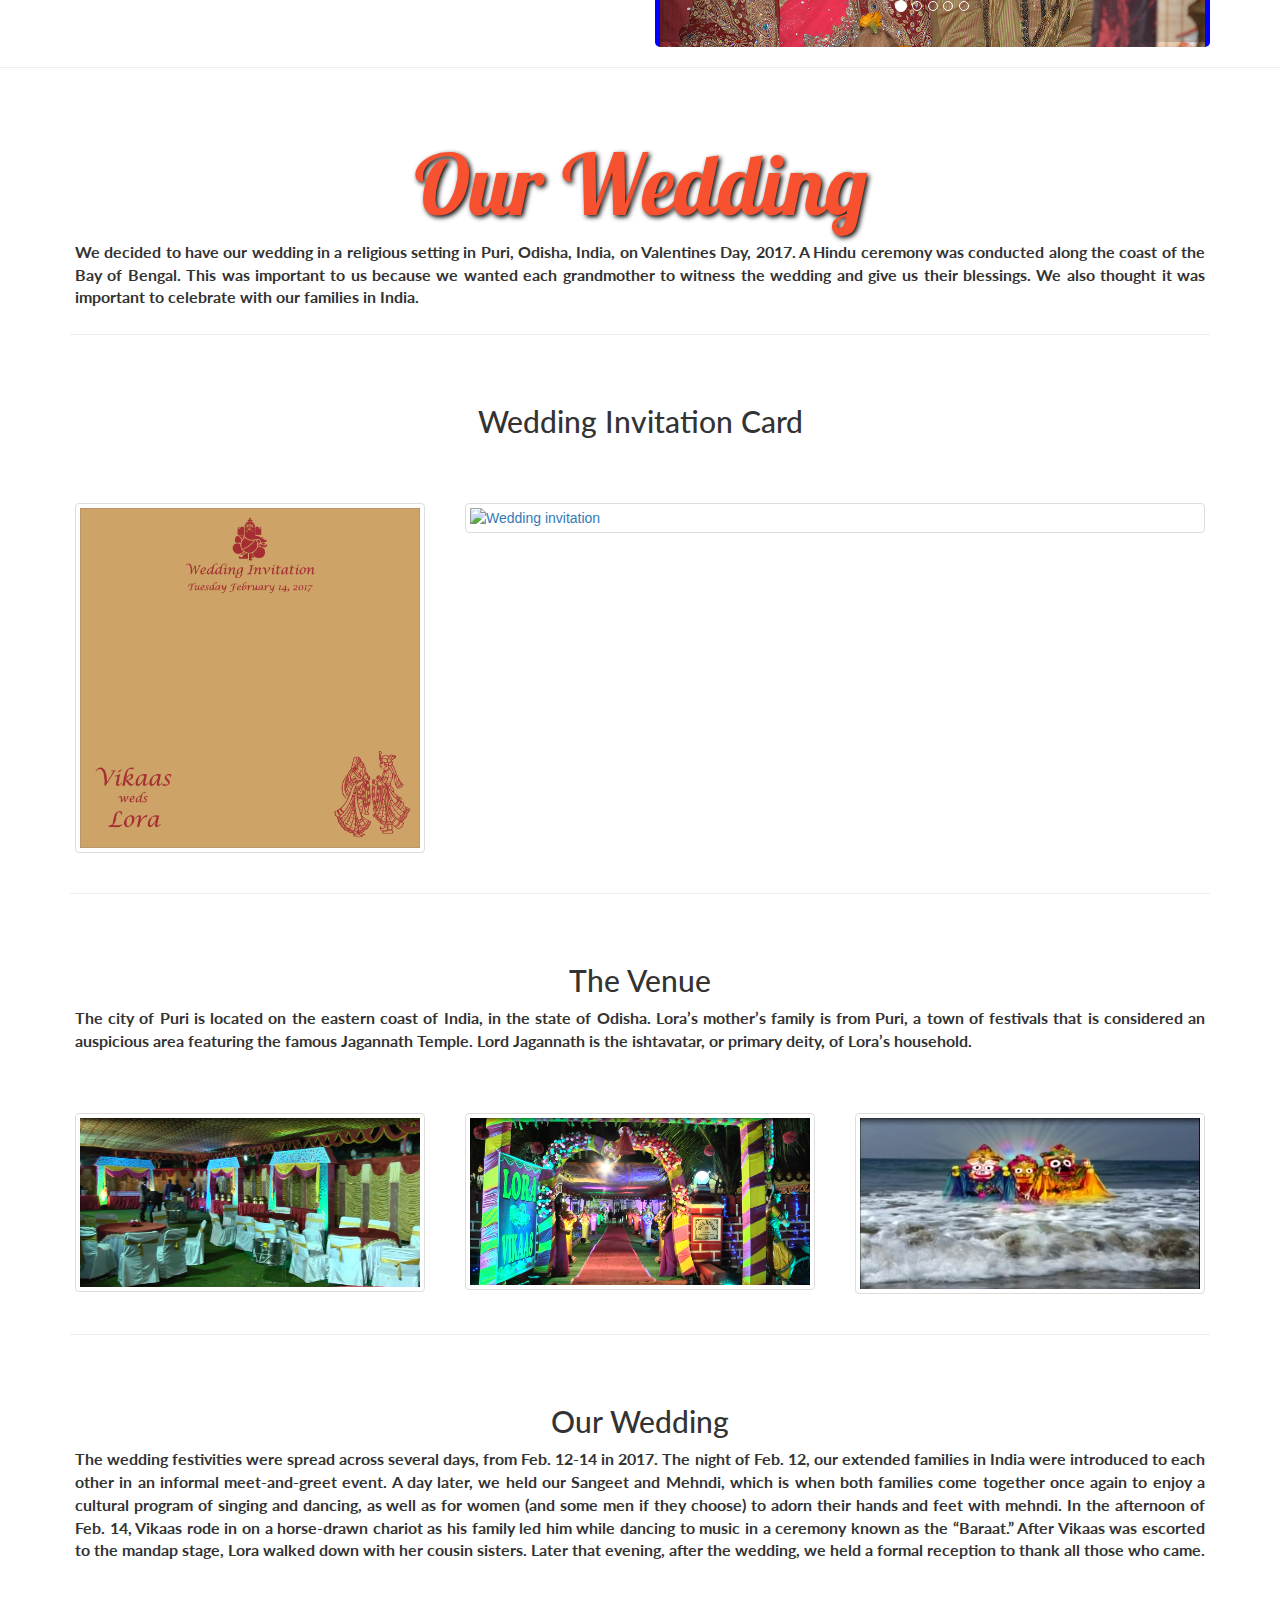
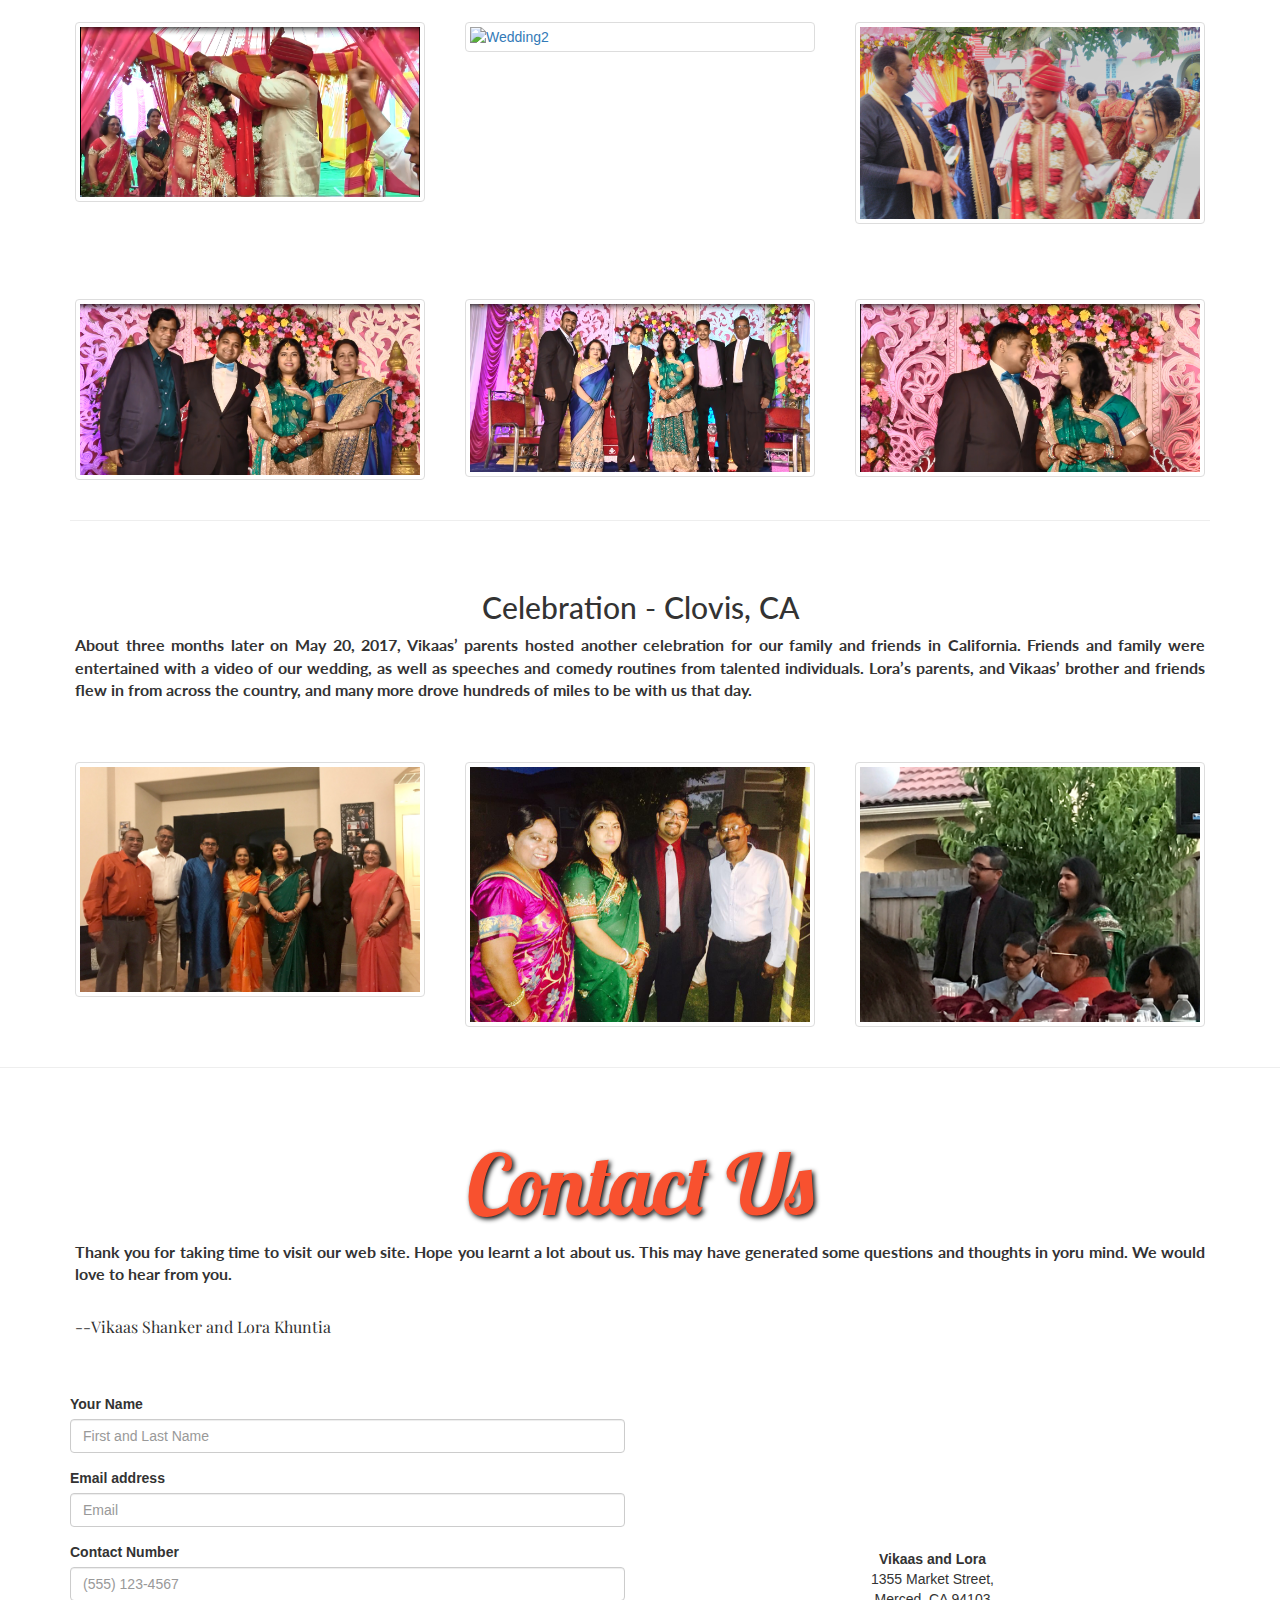
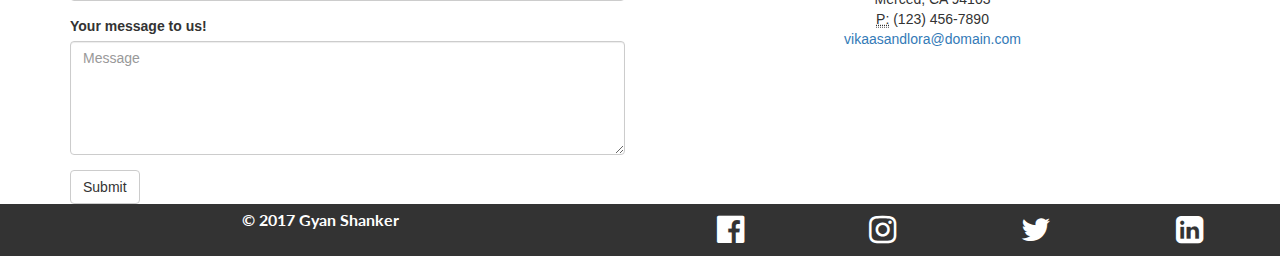
==== commit 380f7ff7: "adjustments++ for mobile" ====
--- a/index.html
+++ b/index.html
@@ -184,7 +184,7 @@
                 <p class="text-justify secondary-font thick-text">But in the surprise was another surprise.</p>
                 <p class="text-justify secondary-font thick-text">On April 3, 2016, exactly two years after our first date, Vikaas kneeled in front of his princess, in front of Sleeping Beauty Castle, and proposed. Lora said “yes!</p>
               </div>
-              <div class="col-xs-12 col-sm-5 col-sm-offset-1">
+              <div class="col-xs-12 col-sm-6">
                 <!-- carousel begin -->
                   <div id="carousel-1" class="carousel slide" data-ride="carousel">
                     <!-- Indicators -->
@@ -250,7 +250,7 @@
                 <p class="text-justify secondary-font thick-text">On Sept. 3 and 4, Lora’s parents hosted a religious Hindu engagement ceremony and party for us in Mokena, Illinois. </p>
                 <p class="text-justify secondary-font thick-text"> Dozens of our friends and family came to give us their wishes. During the religious ceremony, or puja, on Sept. 3, close family traveled from different states to give us their blessings. The next night, we had a large party that featured home-cooked Indian food, a cultural program, and a meeting of both extended families </p>
               </div>
-              <div class="col-xs-12 col-sm-5 col-sm-offset-1">
+              <div class="col-xs-12 col-sm-6">
                 <!-- carousel begin -->
                   <div id="carousel-2" class="carousel slide" data-ride="carousel">
                     <!-- Indicators -->
--- a/css/styles.css
+++ b/css/styles.css
@@ -174,12 +174,6 @@
   text-shadow: 2px 2px 5px #000;
 }
 
-@media only screen and (max-width: 768px) {
-  #engagement h1 {
-    font-size: 4em;
-  }
-}
-
 #carousel-1 .item {
   height: 300px;
   border: 5px solid blue;
@@ -190,6 +184,18 @@
   height: 300px;
   border: 5px solid blue;
   border-radius: 5px;
+}
+
+@media only screen and (max-width: 768px) {
+  #engagement h1 {
+    font-size: 4em;
+  }
+  #carousel-1 .item {
+    height: 200px;
+  }
+  #carousel-2 .item {
+    height: 200px;
+  }
 }
 
 /*wedding styles*/
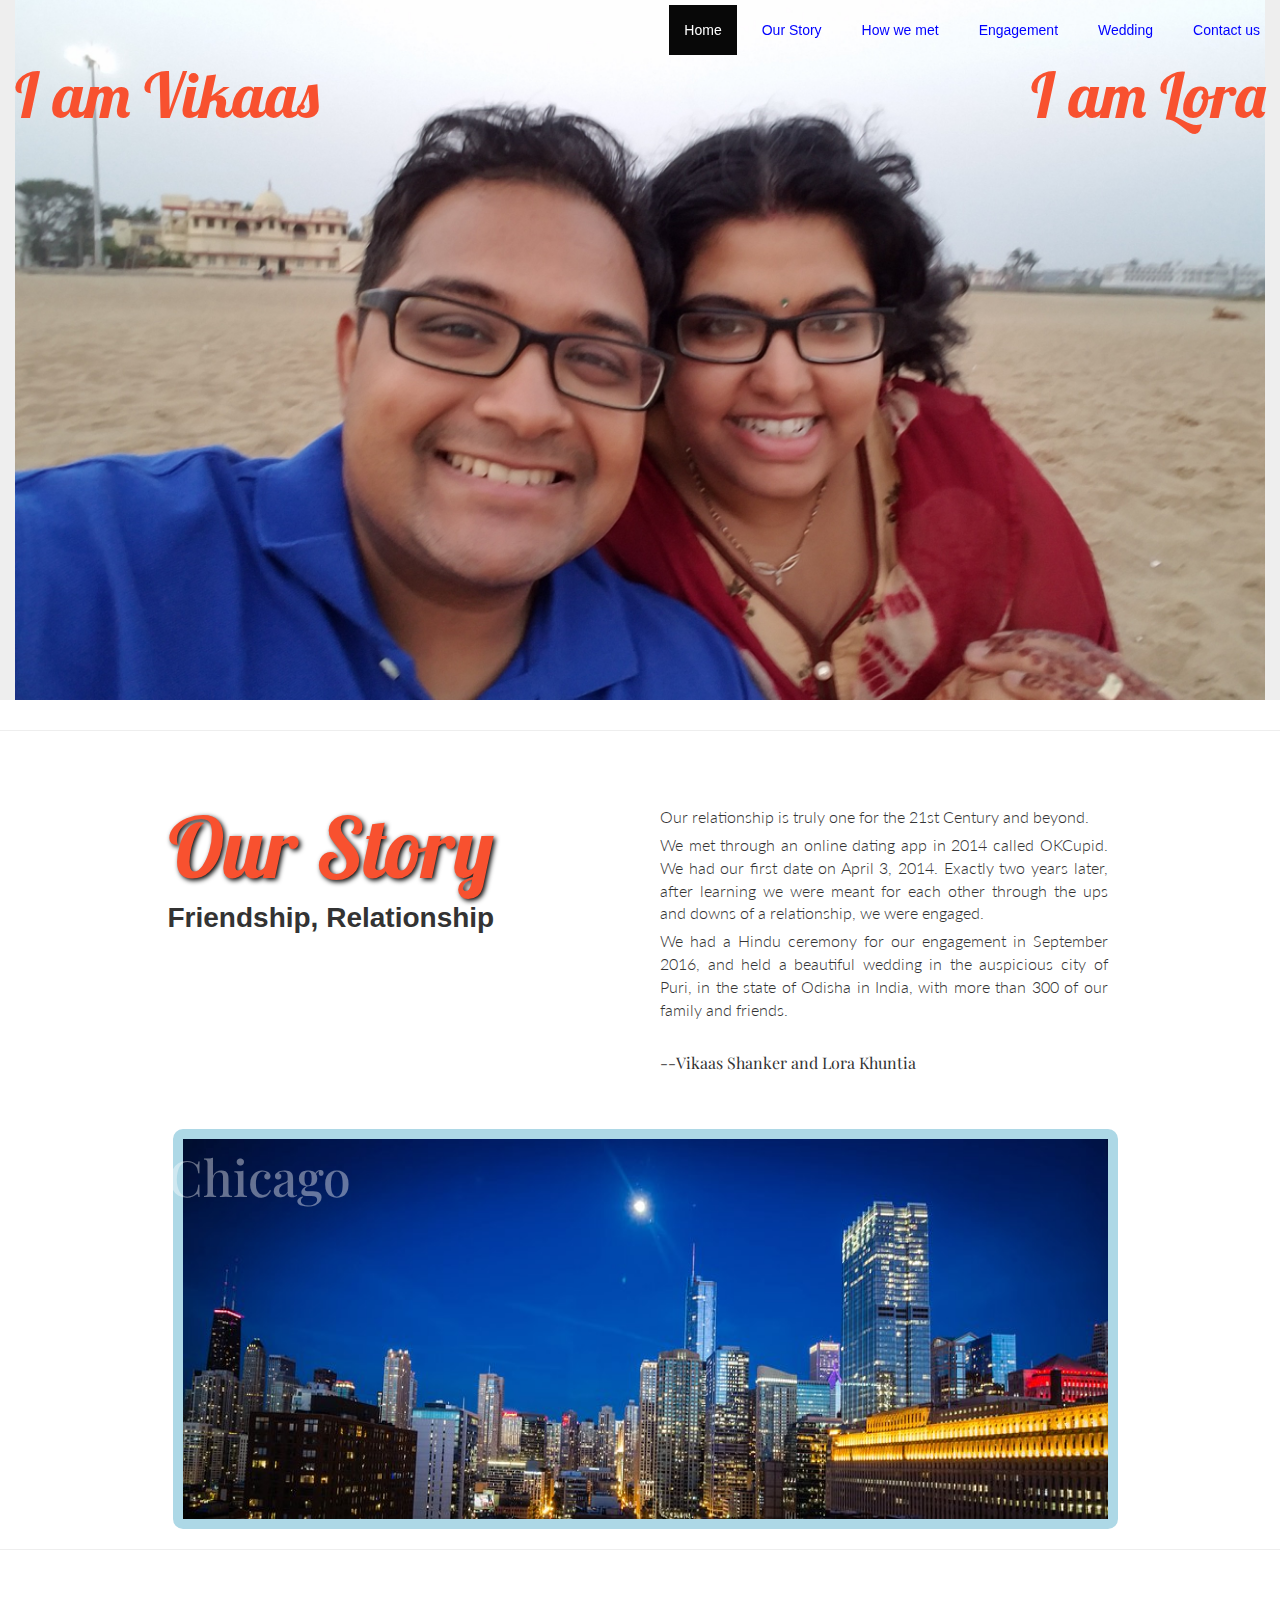
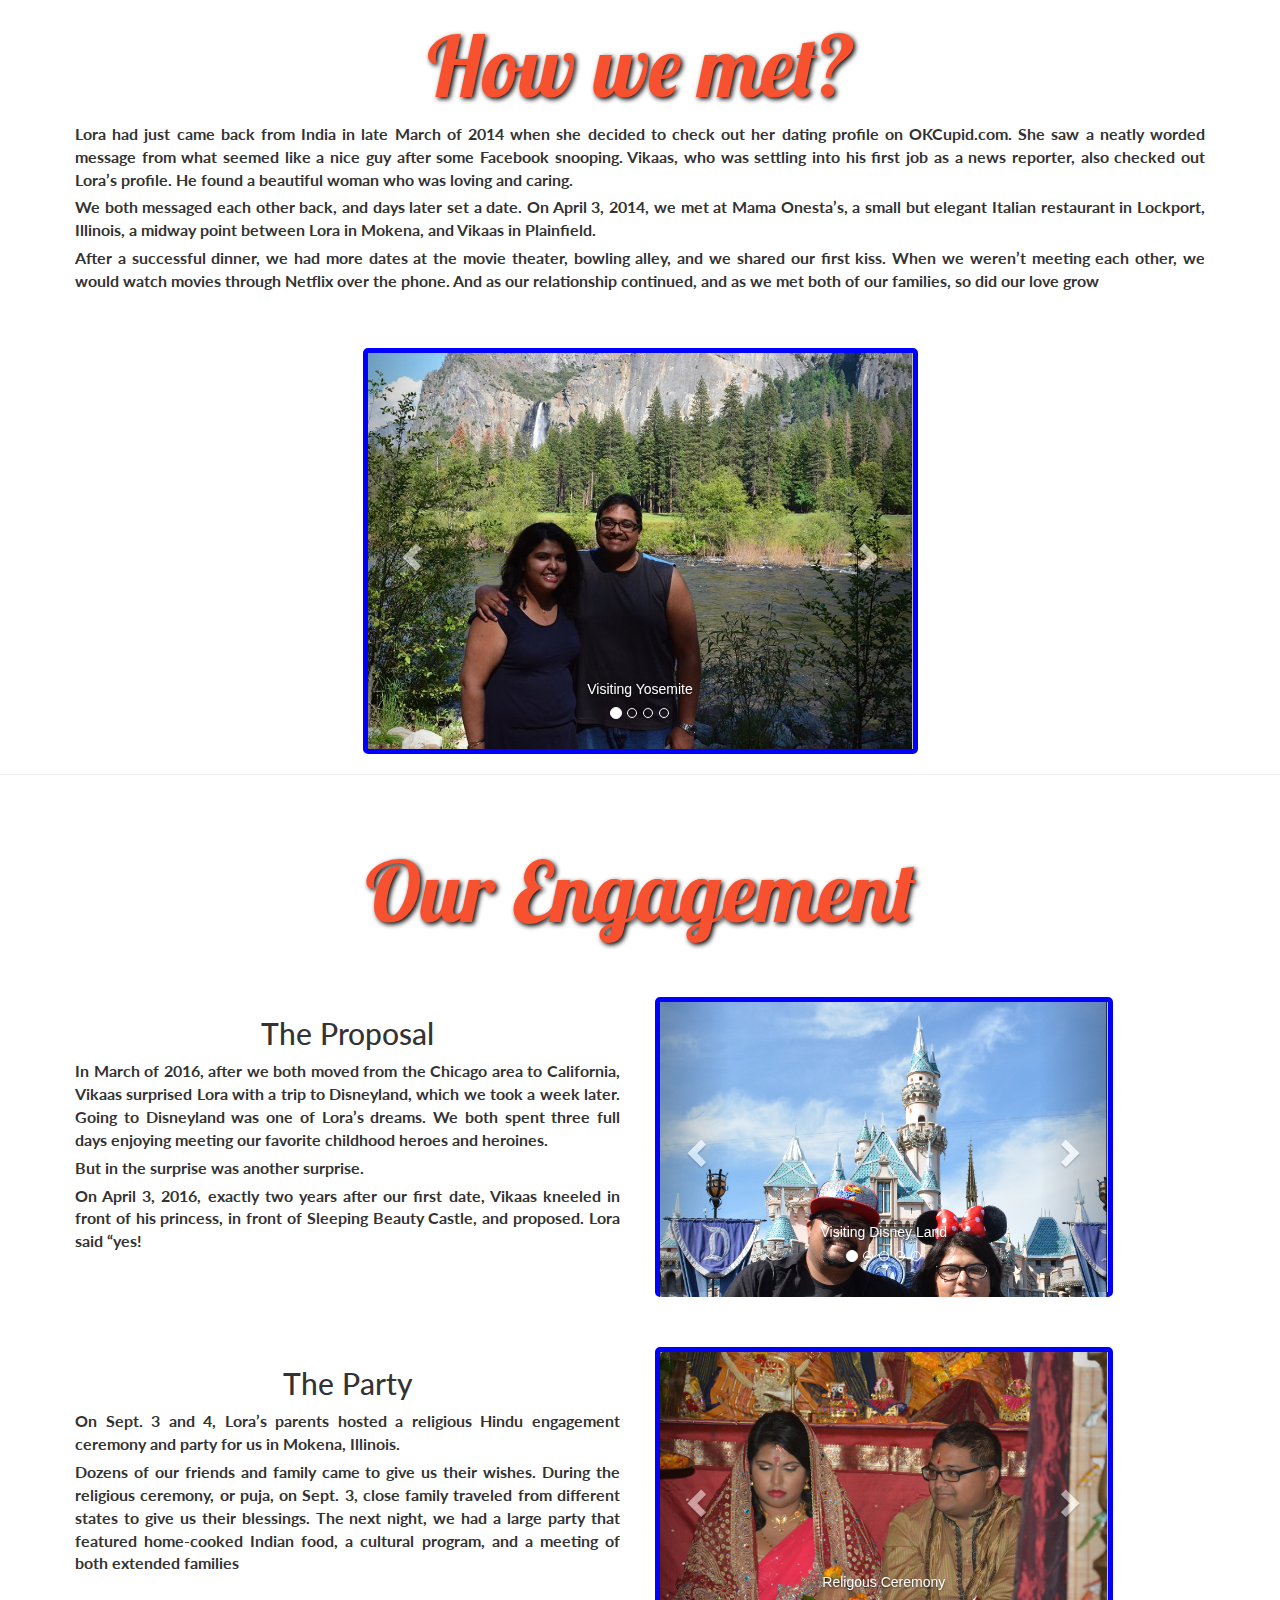
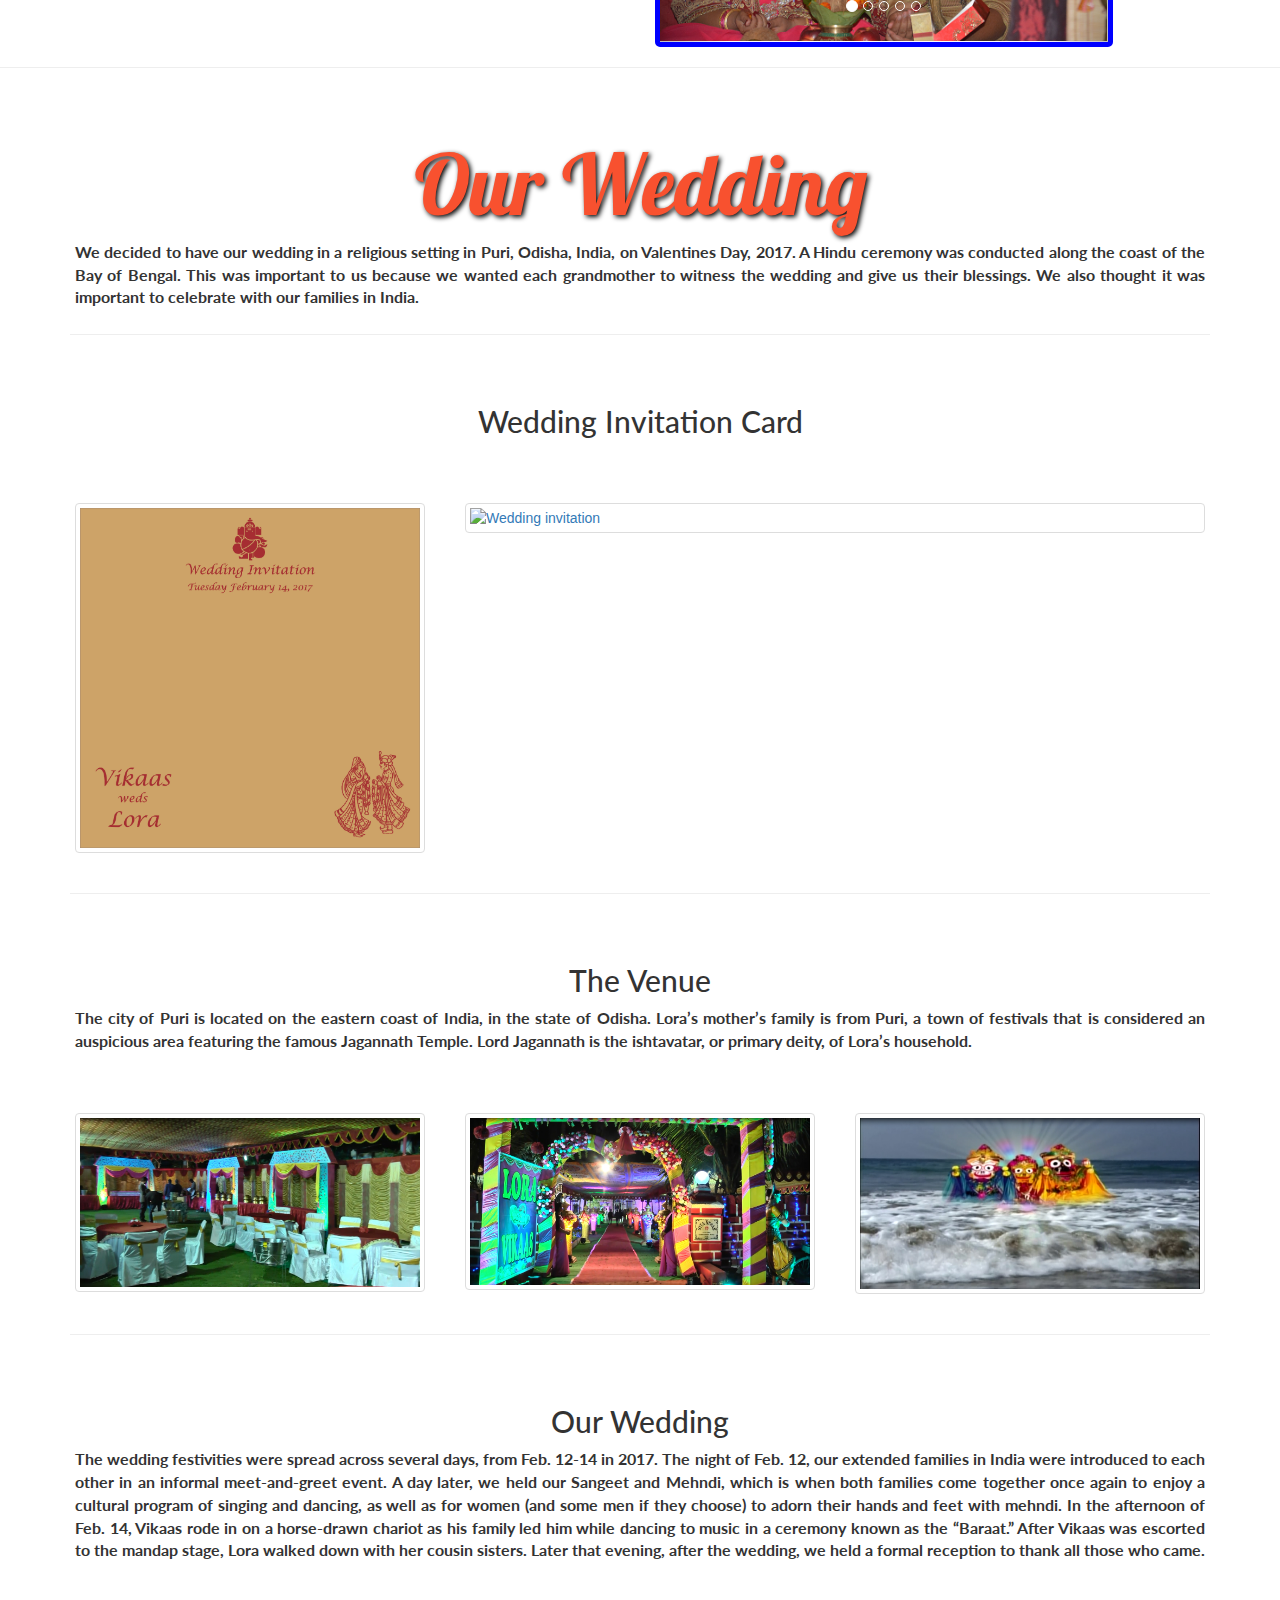
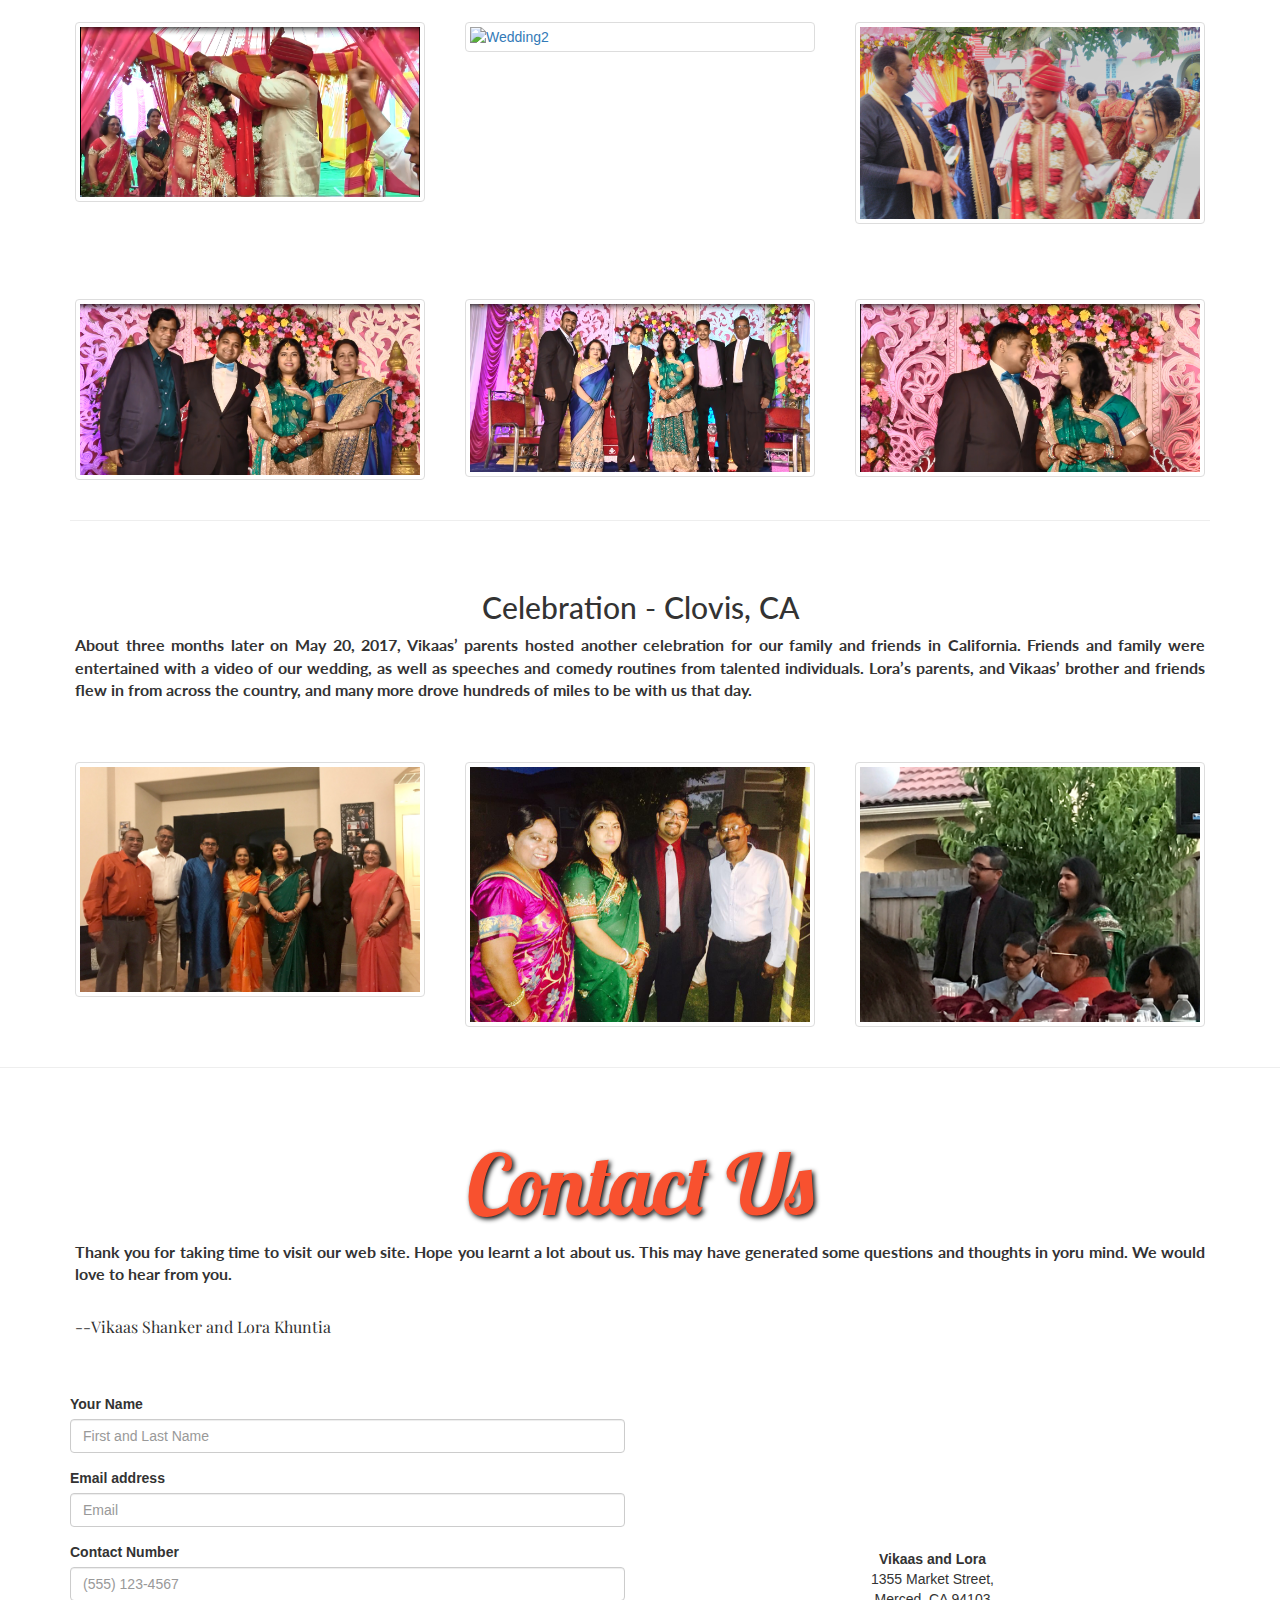
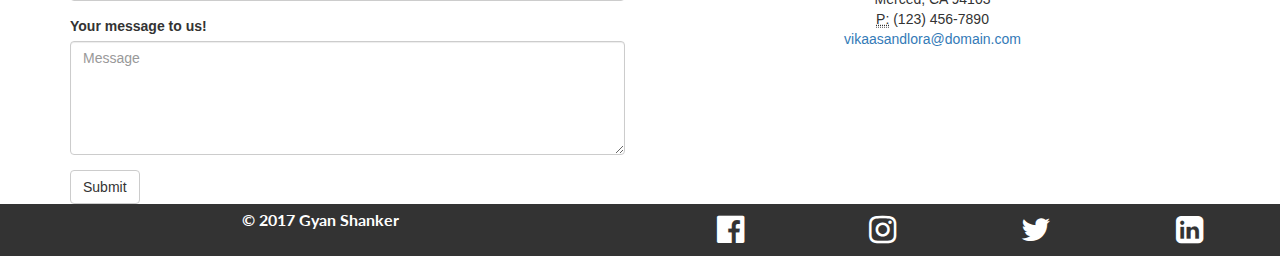
==== commit b8f4eb48: "11th adj for mobile" ====
--- a/index.html
+++ b/index.html
@@ -184,7 +184,7 @@
                 <p class="text-justify secondary-font thick-text">But in the surprise was another surprise.</p>
                 <p class="text-justify secondary-font thick-text">On April 3, 2016, exactly two years after our first date, Vikaas kneeled in front of his princess, in front of Sleeping Beauty Castle, and proposed. Lora said “yes!</p>
               </div>
-              <div class="col-xs-12 col-sm-6">
+              <div class="col-xs-12 col-sm-5">
                 <!-- carousel begin -->
                   <div id="carousel-1" class="carousel slide" data-ride="carousel">
                     <!-- Indicators -->
@@ -250,7 +250,7 @@
                 <p class="text-justify secondary-font thick-text">On Sept. 3 and 4, Lora’s parents hosted a religious Hindu engagement ceremony and party for us in Mokena, Illinois. </p>
                 <p class="text-justify secondary-font thick-text"> Dozens of our friends and family came to give us their wishes. During the religious ceremony, or puja, on Sept. 3, close family traveled from different states to give us their blessings. The next night, we had a large party that featured home-cooked Indian food, a cultural program, and a meeting of both extended families </p>
               </div>
-              <div class="col-xs-12 col-sm-6">
+              <div class="col-xs-12 col-sm-5">
                 <!-- carousel begin -->
                   <div id="carousel-2" class="carousel slide" data-ride="carousel">
                     <!-- Indicators -->
--- a/css/styles.css
+++ b/css/styles.css
@@ -157,7 +157,7 @@
 }
 
 #carousel0 .item {
-  /*height: 300px;*/
+  height: auto;
   border: 5px solid blue;
   border-radius: 5px;
 }
@@ -190,12 +190,14 @@
   #engagement h1 {
     font-size: 4em;
   }
+  /*
   #carousel-1 .item {
     height: 200px;
   }
   #carousel-2 .item {
     height: 200px;
   }
+  */
 }
 
 /*wedding styles*/
